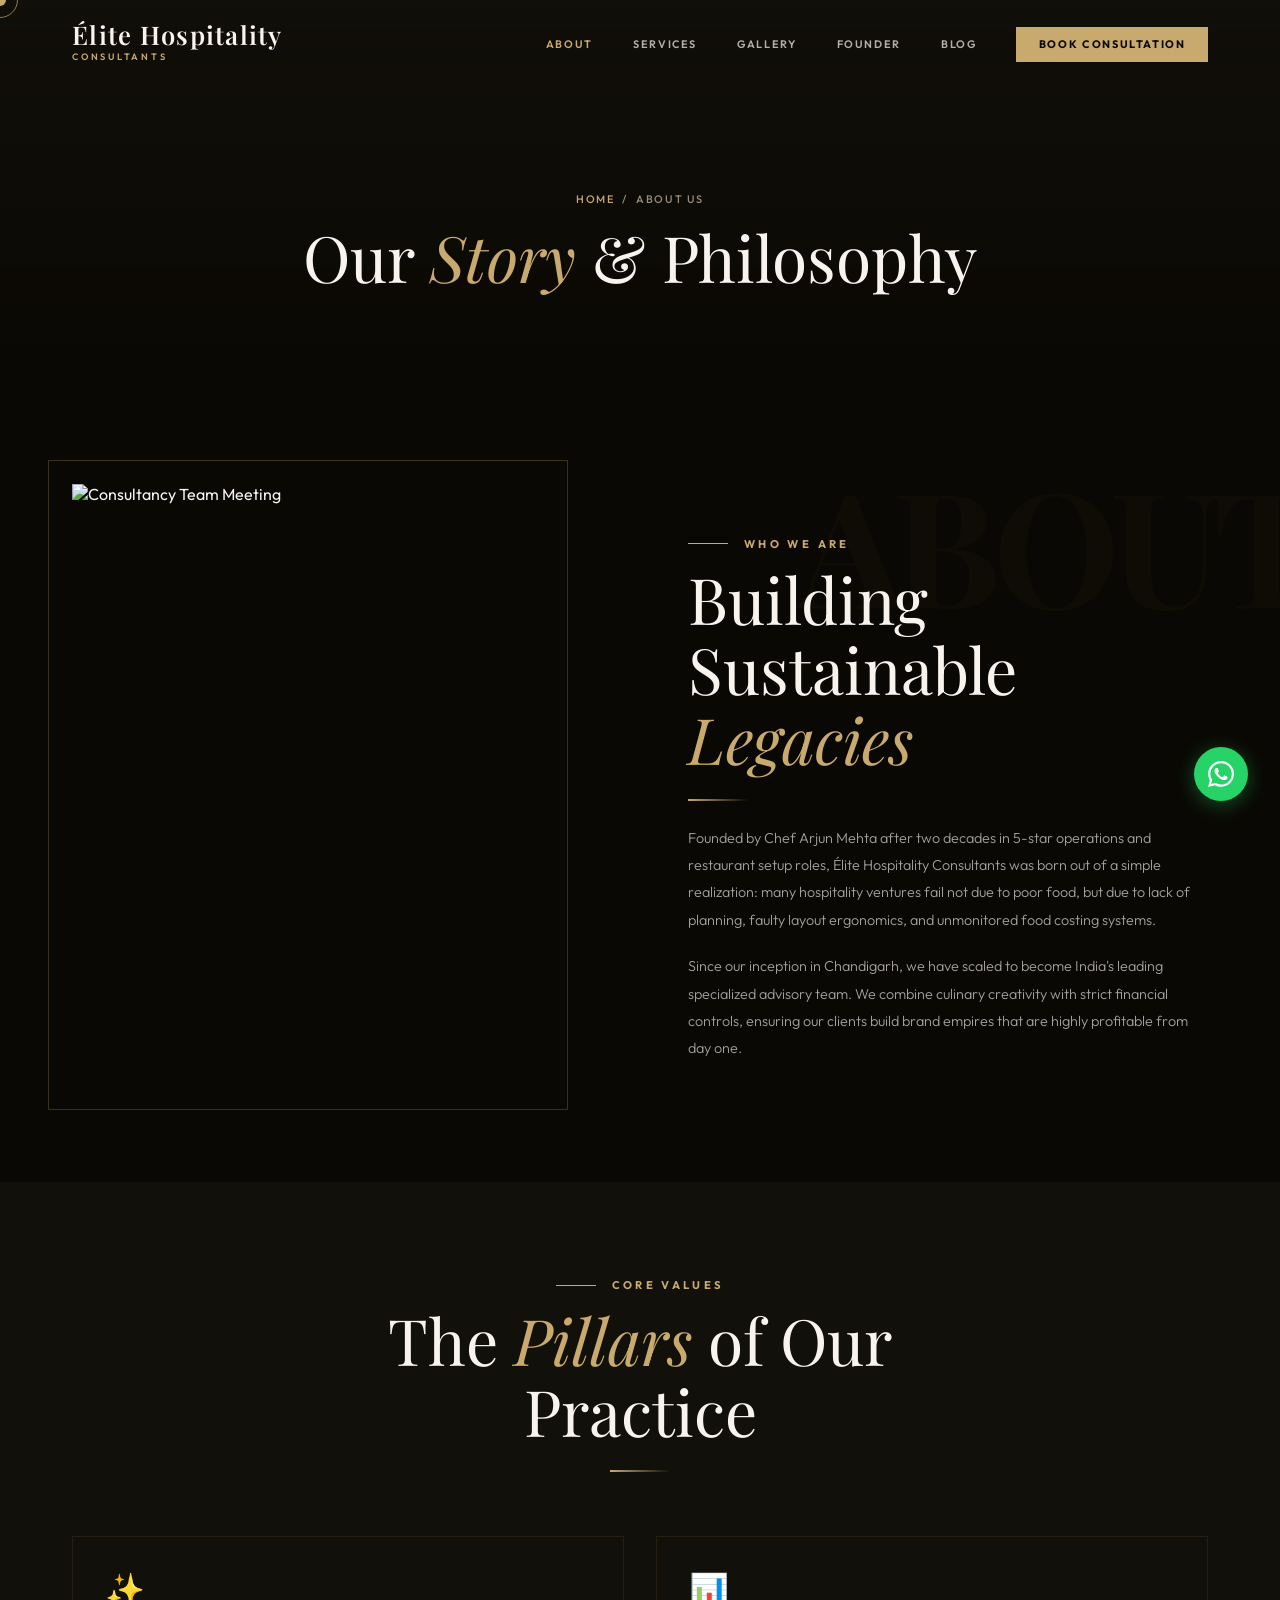
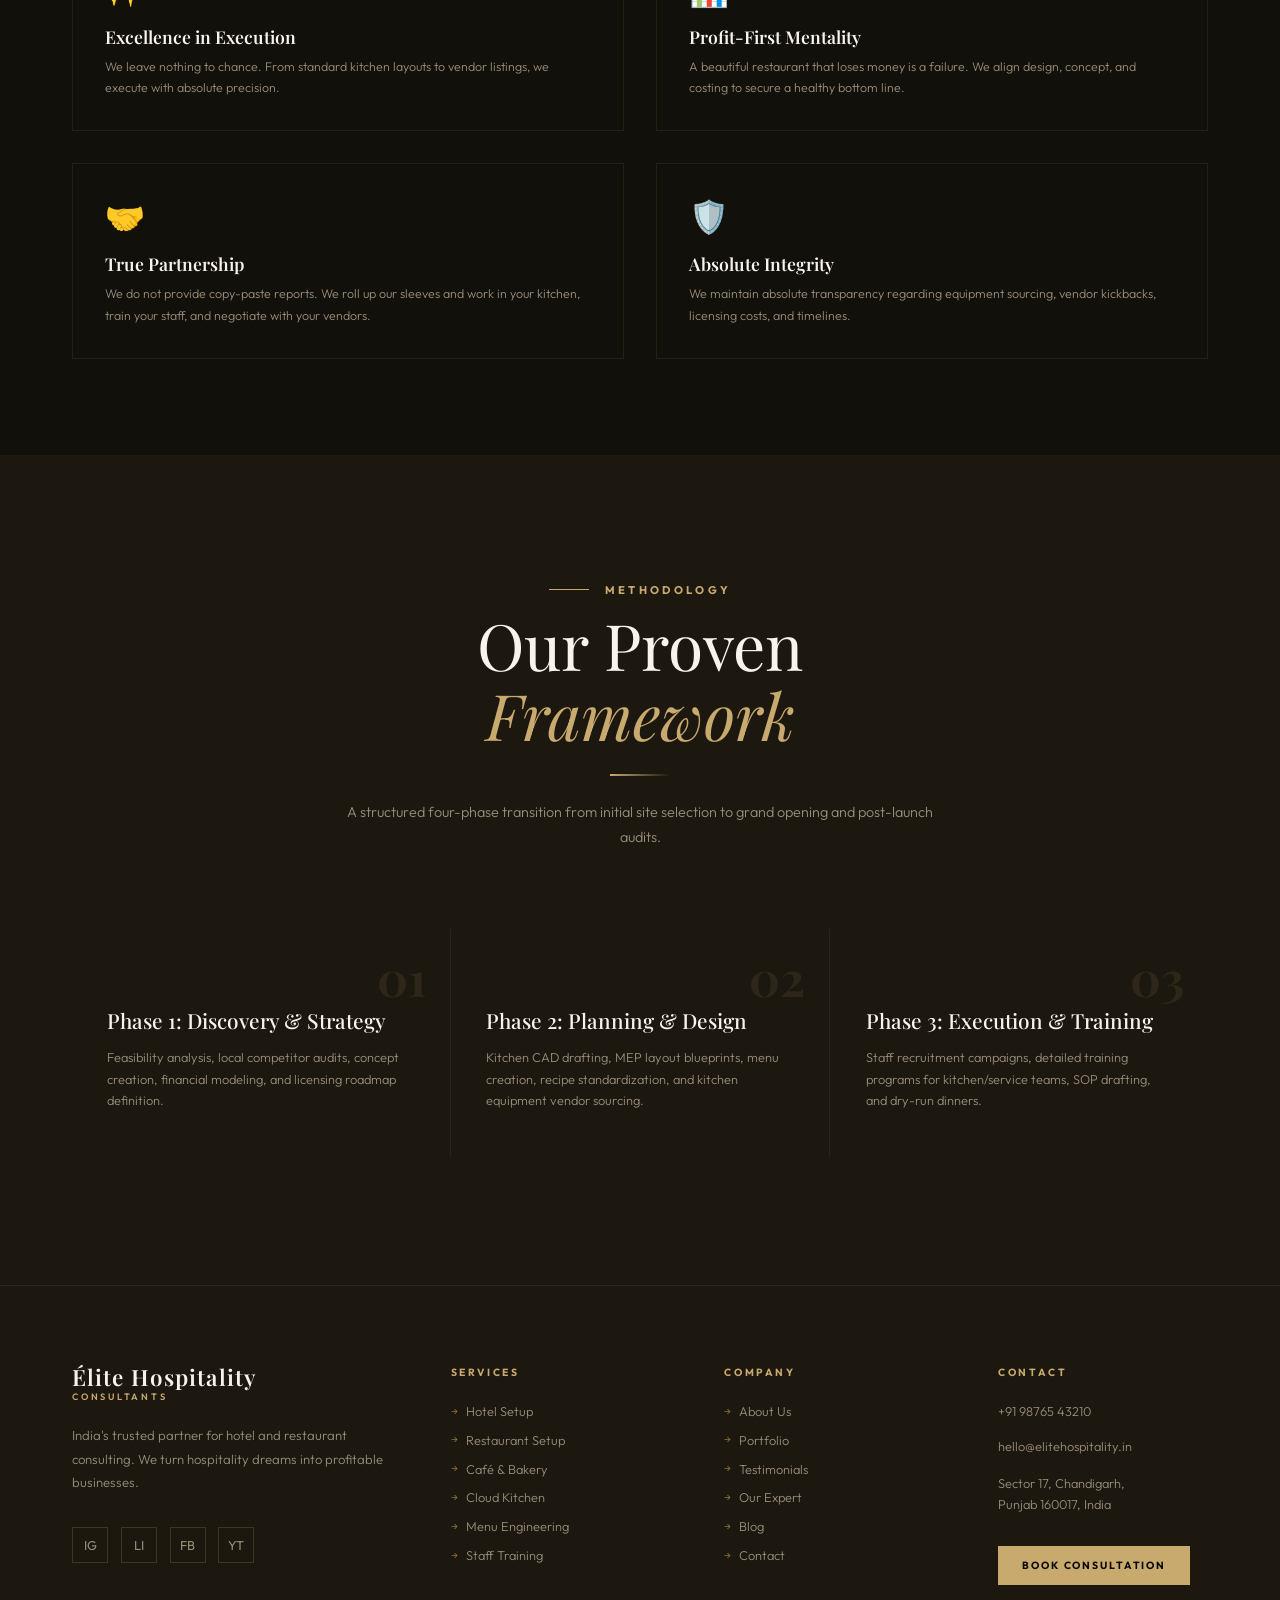
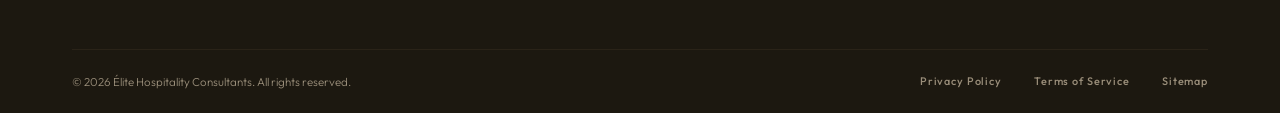
==== about.html @ 60228a25 "Updated Code" ====
<!DOCTYPE html>
<html lang="en">
<head>
  <meta charset="UTF-8">
  <meta name="viewport" content="width=device-width, initial-scale=1.0">
  <title>About Us | Élite Hospitality Consultants</title>
  <meta name="description" content="Learn about India's most trusted F&B and hotel consulting firm, our team, and our profit-first advisory methodology.">
  <link rel="preconnect" href="https://fonts.googleapis.com">
  <link href="https://fonts.googleapis.com/css2?family=Outfit:wght@300;400;500;600;700;800&family=Playfair+Display:ital,wght@0,400;0,500;0,600;0,700;1,400&display=swap" rel="stylesheet">
  <link rel="stylesheet" href="css/style.css">
</head>
<body>

  <!-- Custom Cursor -->
  <div class="cursor" id="cursor"></div>
  <div class="cursor-ring" id="cursorRing"></div>

  <!-- Mobile Nav -->
  <div class="mobile-nav" id="mobileNav">
    <a href="about.html" onclick="closeMobileNav()">About</a>
    <a href="services.html" onclick="closeMobileNav()">Services</a>
    <a href="gallery.html" onclick="closeMobileNav()">Gallery</a>
    <a href="owner.html" onclick="closeMobileNav()">Founder</a>
    <a href="blog-listing.html" onclick="closeMobileNav()">Blog</a>
    <a href="contact.html" onclick="closeMobileNav()">Contact</a>
  </div>

  <!-- ════════════════ NAVBAR ════════════════ -->
  <nav class="navbar" id="navbar">
    <div class="container">
      <a href="index.html" class="nav-logo">
        <span class="nav-logo-text">Élite Hospitality</span>
        <span class="nav-logo-sub">Consultants</span>
      </a>
      <ul class="nav-links">
        <li><a href="about.html" style="color: var(--gold);">About</a></li>
        <li><a href="services.html">Services</a></li>
        <li><a href="gallery.html">Gallery</a></li>
        <li><a href="owner.html">Founder</a></li>
        <li><a href="blog-listing.html">Blog</a></li>
        <li><a href="contact.html" class="nav-cta">Book Consultation</a></li>
      </ul>
      <button class="hamburger" id="hamburger" onclick="toggleMobileNav()" aria-label="Menu">
        <span></span><span></span><span></span>
      </button>
    </div>
  </nav>

  <!-- ════════════════ SUBPAGE HERO ════════════════ -->
  <section class="subpage-hero">
    <div class="container">
      <div class="breadcrumbs">
        <a href="index.html">Home</a>
        <span>/</span>
        <span>About Us</span>
      </div>
      <h1 class="section-title">Our <em>Story</em> & Philosophy</h1>
    </div>
  </section>

  <!-- ════════════════ STORY ════════════════ -->
  <section id="about" style="background: var(--black); padding: 6rem 0 3rem;">
    <div class="container">
      <div class="about-grid">
        <div class="about-img-wrap reveal">
          <div class="about-img-frame"></div>
          <img class="about-img" src="https://images.unsplash.com/photo-1552566626-52f8b828add9?w=800&q=80" alt="Consultancy Team Meeting" loading="lazy">
        </div>
        <div class="about-body">
          <div class="section-label reveal">Who We Are</div>
          <h2 class="section-title reveal reveal-delay-1">Building Sustainable <em>Legacies</em></h2>
          <div class="gold-line reveal reveal-delay-2"></div>
          <p class="reveal reveal-delay-2">
            Founded by Chef Arjun Mehta after two decades in 5-star operations and restaurant setup roles, Élite Hospitality Consultants was born out of a simple realization: many hospitality ventures fail not due to poor food, but due to lack of planning, faulty layout ergonomics, and unmonitored food costing systems.
          </p>
          <p class="reveal reveal-delay-3">
            Since our inception in Chandigarh, we have scaled to become India's leading specialized advisory team. We combine culinary creativity with strict financial controls, ensuring our clients build brand empires that are highly profitable from day one.
          </p>
        </div>
      </div>
    </div>
  </section>

  <!-- ════════════════ VALUES ════════════════ -->
  <section id="why" style="background: var(--dark); padding: 6rem 0;">
    <div class="container">
      <div style="text-align: center; max-width: 600px; margin: 0 auto 4rem;">
        <div class="section-label reveal" style="justify-content: center;">Core Values</div>
        <h2 class="section-title reveal reveal-delay-1">The <em>Pillars</em> of Our Practice</h2>
        <div class="gold-line" style="margin: 1.5rem auto;"></div>
      </div>
      <div class="why-features reveal">
        <div class="why-feature">
          <span class="why-feature-icon">✨</span>
          <div class="why-feature-title">Excellence in Execution</div>
          <p class="why-feature-desc">We leave nothing to chance. From standard kitchen layouts to vendor listings, we execute with absolute precision.</p>
        </div>
        <div class="why-feature">
          <span class="why-feature-icon">📊</span>
          <div class="why-feature-title">Profit-First Mentality</div>
          <p class="why-feature-desc">A beautiful restaurant that loses money is a failure. We align design, concept, and costing to secure a healthy bottom line.</p>
        </div>
        <div class="why-feature">
          <span class="why-feature-icon">🤝</span>
          <div class="why-feature-title">True Partnership</div>
          <p class="why-feature-desc">We do not provide copy-paste reports. We roll up our sleeves and work in your kitchen, train your staff, and negotiate with your vendors.</p>
        </div>
        <div class="why-feature">
          <span class="why-feature-icon">🛡️</span>
          <div class="why-feature-title">Absolute Integrity</div>
          <p class="why-feature-desc">We maintain absolute transparency regarding equipment sourcing, vendor kickbacks, licensing costs, and timelines.</p>
        </div>
      </div>
    </div>
  </section>

  <!-- ════════════════ METHODOLOGY ════════════════ -->
  <section style="background: var(--dark2); padding: 8rem 0;">
    <div class="container">
      <div style="display:flex; flex-direction:column; align-items:center; text-align:center; max-width:600px; margin: 0 auto 5rem;">
        <div class="section-label reveal">Methodology</div>
        <h2 class="section-title reveal reveal-delay-1">Our Proven <em>Framework</em></h2>
        <div class="gold-line" style="margin:1.5rem 0;"></div>
        <p style="color:var(--text-muted); font-size:0.9rem; font-weight:300; line-height:1.7;">A structured four-phase transition from initial site selection to grand opening and post-launch audits.</p>
      </div>

      <div class="services-grid">
        <div class="service-card reveal">
          <span class="service-num">01</span>
          <h3 class="service-title" style="margin-top:2rem;">Phase 1: Discovery & Strategy</h3>
          <p class="service-desc">Feasibility analysis, local competitor audits, concept creation, financial modeling, and licensing roadmap definition.</p>
        </div>
        <div class="service-card reveal reveal-delay-1">
          <span class="service-num">02</span>
          <h3 class="service-title" style="margin-top:2rem;">Phase 2: Planning & Design</h3>
          <p class="service-desc">Kitchen CAD drafting, MEP layout blueprints, menu creation, recipe standardization, and kitchen equipment vendor sourcing.</p>
        </div>
        <div class="service-card reveal reveal-delay-2">
          <span class="service-num">03</span>
          <h3 class="service-title" style="margin-top:2rem;">Phase 3: Execution & Training</h3>
          <p class="service-desc">Staff recruitment campaigns, detailed training programs for kitchen/service teams, SOP drafting, and dry-run dinners.</p>
        </div>
      </div>
    </div>
  </section>

  <!-- ════════════════ FOOTER ════════════════ -->
  <footer>
    <div class="footer-main">
      <div class="container">
        <div class="footer-grid">
          <div>
            <a href="index.html" class="nav-logo" style="display:inline-flex; margin-bottom:0.2rem;">
              <span class="nav-logo-text" style="font-size:1.4rem;">Élite Hospitality</span>
              <span class="nav-logo-sub" style="margin-top:0.15rem;">Consultants</span>
            </a>
            <p class="footer-brand-desc">
              India's trusted partner for hotel and restaurant consulting. We turn hospitality dreams into profitable businesses.
            </p>
            <div class="footer-social">
              <a href="#" class="social-btn" aria-label="Instagram">IG</a>
              <a href="#" class="social-btn" aria-label="LinkedIn">LI</a>
              <a href="#" class="social-btn" aria-label="Facebook">FB</a>
              <a href="#" class="social-btn" aria-label="YouTube">YT</a>
            </div>
          </div>
          <div>
            <div class="footer-col-title">Services</div>
            <ul class="footer-links">
              <li><a href="services.html">Hotel Setup</a></li>
              <li><a href="services.html">Restaurant Setup</a></li>
              <li><a href="services.html">Café & Bakery</a></li>
              <li><a href="services.html">Cloud Kitchen</a></li>
              <li><a href="services.html">Menu Engineering</a></li>
              <li><a href="services.html">Staff Training</a></li>
            </ul>
          </div>
          <div>
            <div class="footer-col-title">Company</div>
            <ul class="footer-links">
              <li><a href="about.html">About Us</a></li>
              <li><a href="gallery.html">Portfolio</a></li>
              <li><a href="index.html#testimonials">Testimonials</a></li>
              <li><a href="owner.html">Our Expert</a></li>
              <li><a href="blog-listing.html">Blog</a></li>
              <li><a href="contact.html">Contact</a></li>
            </ul>
          </div>
          <div>
            <div class="footer-col-title">Contact</div>
            <ul class="footer-links" style="gap:1.2rem;">
              <li style="display:block; color:var(--text-muted); font-size:0.8rem; font-weight:300;">+91 98765 43210</li>
              <li style="display:block; color:var(--text-muted); font-size:0.8rem; font-weight:300;">hello@elitehospitality.in</li>
              <li style="display:block; color:var(--text-muted); font-size:0.8rem; font-weight:300; line-height:1.6;">Sector 17, Chandigarh,<br>Punjab 160017, India</li>
            </ul>
            <div style="margin-top:2rem;">
              <a href="contact.html" class="btn-primary" style="font-size:0.65rem; padding:0.8rem 1.5rem;"><span>Book Consultation</span></a>
            </div>
          </div>
        </div>
      </div>
    </div>
    <div class="container">
      <div class="footer-bottom">
        <div class="footer-copy">© 2026 Élite Hospitality Consultants. All rights reserved.</div>
        <div class="footer-bottom-links">
          <a href="#">Privacy Policy</a>
          <a href="#">Terms of Service</a>
          <a href="#">Sitemap</a>
        </div>
      </div>
    </div>
  </footer>

  <!-- Floating WhatsApp -->
  <a href="https://wa.me/919876543210" class="float-wa" target="_blank" rel="noopener" aria-label="Chat on WhatsApp">
    <svg viewBox="0 0 24 24"><path d="M17.472 14.382c-.297-.149-1.758-.867-2.03-.967-.273-.099-.471-.148-.67.15-.197.297-.767.966-.94 1.164-.173.199-.347.223-.644.075-.297-.15-1.255-.463-2.39-1.475-.883-.788-1.48-1.761-1.653-2.059-.173-.297-.018-.458.13-.606.134-.133.298-.347.446-.52.149-.174.198-.298.298-.497.099-.198.05-.371-.025-.52-.075-.149-.669-1.612-.916-2.207-.242-.579-.487-.5-.669-.51-.173-.008-.371-.01-.57-.01-.198 0-.52.074-.792.372-.272.297-1.04 1.016-1.04 2.479 0 1.462 1.065 2.875 1.213 3.074.149.198 2.096 3.2 5.077 4.487.709.306 1.262.489 1.694.625.712.227 1.36.195 1.871.118.571-.085 1.758-.719 2.006-1.413.248-.694.248-1.289.173-1.413-.074-.124-.272-.198-.57-.347m-5.421 7.403h-.004a9.87 9.87 0 01-5.031-1.378l-.361-.214-3.741.982.998-3.648-.235-.374a9.86 9.86 0 01-1.51-5.26c.001-5.45 4.436-9.884 9.888-9.884 2.64 0 5.122 1.03 6.988 2.898a9.825 9.825 0 012.893 6.994c-.003 5.45-4.437 9.884-9.885 9.884m8.413-18.297A11.815 11.815 0 0012.05 0C5.495 0 .16 5.335.157 11.892c0 2.096.547 4.142 1.588 5.945L.057 24l6.305-1.654a11.882 11.882 0 005.683 1.448h.005c6.554 0 11.89-5.335 11.893-11.893a11.821 11.821 0 00-3.48-8.413Z"/></svg>
  </a>

  <script src="js/script.js" defer></script>
</body>
</html>
---- css/style.css ----
/* ═══════════════════════════════════════════
   TOKENS & RESET
═══════════════════════════════════════════ */
:root {
  --gold: #C8A96E;
  --gold-light: #E4C99A;
  --gold-dark: #9A7A42;
  --black: #0A0804;
  --dark: #12100A;
  --dark2: #1C1810;
  --dark3: #2A2416;
  --warm-white: #F8F3EC;
  --cream: #EDE5D8;
  --text-muted: #9A8E7A;
  --font-display: 'Playfair Display', Georgia, serif;
  --font-body: 'Outfit', sans-serif;
  --transition: all 0.4s cubic-bezier(0.16, 1, 0.3, 1);
}

*, *::before, *::after { margin: 0; padding: 0; box-sizing: border-box; }

html {
  scroll-behavior: smooth;
  overflow-x: hidden;
}

body {
  font-family: var(--font-body);
  background: var(--black);
  color: var(--warm-white);
  overflow-x: hidden;
  cursor: none;
}

/* Custom cursor */
.cursor {
  width: 12px; height: 12px;
  background: var(--gold);
  border-radius: 50%;
  position: fixed;
  top: 0; left: 0;
  pointer-events: none;
  z-index: 99999;
  transform: translate(-50%, -50%);
  transition: transform 0.1s, width 0.3s, height 0.3s, background 0.3s;
  mix-blend-mode: normal;
}
.cursor-ring {
  width: 36px; height: 36px;
  border: 1.5px solid var(--gold);
  border-radius: 50%;
  position: fixed;
  top: 0; left: 0;
  pointer-events: none;
  z-index: 99998;
  transform: translate(-50%, -50%);
  transition: transform 0.18s ease, width 0.3s, height 0.3s;
  opacity: 0.7;
}
body:hover .cursor { opacity: 1; }

a, button { cursor: none; }

/* ═══════════════════════════════════════════
   SCROLLBAR
═══════════════════════════════════════════ */
::-webkit-scrollbar { width: 4px; }
::-webkit-scrollbar-track { background: var(--dark); }
::-webkit-scrollbar-thumb { background: var(--gold-dark); border-radius: 2px; }

/* ═══════════════════════════════════════════
   UTILITY
═══════════════════════════════════════════ */
.container { max-width: 1200px; margin: 0 auto; padding: 0 2rem; }
.section-label {
  font-family: var(--font-body);
  font-size: 0.7rem;
  font-weight: 700;
  letter-spacing: 0.3em;
  color: var(--gold);
  text-transform: uppercase;
  display: flex;
  align-items: center;
  gap: 1rem;
}
.section-label::before {
  content: '';
  display: inline-block;
  width: 40px;
  height: 1px;
  background: var(--gold);
}
.section-title {
  font-family: var(--font-display);
  font-size: clamp(2.4rem, 5vw, 4rem);
  font-weight: 300;
  line-height: 1.1;
  color: var(--warm-white);
  margin-top: 0.8rem;
}
.section-title em {
  font-style: italic;
  color: var(--gold);
}
.gold-line {
  width: 60px;
  height: 2px;
  background: linear-gradient(90deg, var(--gold), transparent);
  margin: 1.5rem 0;
}
.btn-primary {
  display: inline-flex;
  align-items: center;
  gap: 0.8rem;
  padding: 1rem 2.2rem;
  background: var(--gold);
  color: var(--black);
  font-family: var(--font-body);
  font-size: 0.72rem;
  font-weight: 700;
  letter-spacing: 0.18em;
  text-transform: uppercase;
  text-decoration: none;
  border: none;
  transition: var(--transition);
  position: relative;
  overflow: hidden;
}
.btn-primary::before {
  content: '';
  position: absolute;
  inset: 0;
  background: var(--black);
  transform: translateX(-101%);
  transition: var(--transition);
  z-index: 0;
}
.btn-primary:hover::before { transform: translateX(0); }
.btn-primary:hover { color: var(--gold); }
.btn-primary span { position: relative; z-index: 1; }
.btn-outline {
  display: inline-flex;
  align-items: center;
  gap: 0.8rem;
  padding: 1rem 2.2rem;
  border: 1px solid rgba(200,169,110,0.5);
  color: var(--gold);
  font-family: var(--font-body);
  font-size: 0.72rem;
  font-weight: 700;
  letter-spacing: 0.18em;
  text-transform: uppercase;
  text-decoration: none;
  transition: var(--transition);
  background: transparent;
}
.btn-outline:hover {
  background: rgba(200,169,110,0.08);
  border-color: var(--gold);
}

/* ═══════════════════════════════════════════
   NAVBAR
═══════════════════════════════════════════ */
.navbar {
  position: fixed;
  top: 0; left: 0; right: 0;
  z-index: 1000;
  padding: 1.4rem 0;
  transition: var(--transition);
}
.navbar.scrolled {
  background: rgba(10,8,4,0.95);
  backdrop-filter: blur(20px);
  padding: 1rem 0;
  border-bottom: 1px solid rgba(200,169,110,0.12);
}
.navbar .container {
  display: flex;
  align-items: center;
  justify-content: space-between;
}
.nav-logo {
  display: flex;
  flex-direction: column;
  text-decoration: none;
}
.nav-logo-text {
  font-family: var(--font-display);
  font-size: 1.6rem;
  font-weight: 600;
  color: var(--warm-white);
  letter-spacing: 0.05em;
  line-height: 1;
}
.nav-logo-sub {
  font-size: 0.58rem;
  font-weight: 600;
  letter-spacing: 0.3em;
  color: var(--gold);
  text-transform: uppercase;
  margin-top: 0.2rem;
}
.nav-links {
  display: flex;
  align-items: center;
  gap: 2.5rem;
  list-style: none;
}
.nav-links a {
  font-size: 0.68rem;
  font-weight: 600;
  letter-spacing: 0.15em;
  text-transform: uppercase;
  color: rgba(248,243,236,0.7);
  text-decoration: none;
  transition: color 0.3s;
  position: relative;
}
.nav-links a::after {
  content: '';
  position: absolute;
  bottom: -4px; left: 0;
  width: 0; height: 1px;
  background: var(--gold);
  transition: width 0.3s;
}
.nav-links a:hover { color: var(--gold); }
.nav-links a:hover::after { width: 100%; }
.nav-cta {
  padding: 0.65rem 1.4rem;
  background: var(--gold);
  color: var(--black) !important;
  font-weight: 700 !important;
}
.nav-cta:hover { background: var(--gold-dark); color: var(--warm-white) !important; }
.nav-cta::after { display: none; }
.hamburger {
  display: none;
  flex-direction: column;
  gap: 5px;
  background: none;
  border: none;
  padding: 4px;
}
.hamburger span {
  width: 24px;
  height: 1.5px;
  background: var(--gold);
  transition: var(--transition);
  display: block;
}
.hamburger.open span:nth-child(1) {
  transform: translateY(6.5px) rotate(45deg);
}
.hamburger.open span:nth-child(2) {
  opacity: 0;
  transform: translateX(-10px);
}
.hamburger.open span:nth-child(3) {
  transform: translateY(-6.5px) rotate(-45deg);
}

/* ═══════════════════════════════════════════
   HERO
═══════════════════════════════════════════ */
#hero {
  min-height: 100vh;
  position: relative;
  display: flex;
  align-items: center;
  overflow: hidden;
}
.hero-bg {
  position: absolute;
  inset: 0;
  background:
    linear-gradient(135deg, rgba(10,8,4,0.92) 0%, rgba(10,8,4,0.6) 50%, rgba(10,8,4,0.85) 100%),
    url('https://images.unsplash.com/photo-1517248135467-4c7edcad34c4?w=1600&q=80') center/cover no-repeat;
  z-index: 0;
}
.hero-bg::after {
  content: '';
  position: absolute;
  inset: 0;
  background: radial-gradient(ellipse at 70% 50%, rgba(200,169,110,0.08) 0%, transparent 70%);
}
.hero-grain {
  position: absolute;
  inset: 0;
  background-image: url("data:image/svg+xml,%3Csvg viewBox='0 0 256 256' xmlns='http://www.w3.org/2000/svg'%3E%3Cfilter id='noise'%3E%3CfeTurbulence type='fractalNoise' baseFrequency='0.9' numOctaves='4' stitchTiles='stitch'/%3E%3C/filter%3E%3Crect width='100%25' height='100%25' filter='url(%23noise)' opacity='0.04'/%3E%3C/svg%3E");
  opacity: 0.5;
  z-index: 1;
  pointer-events: none;
}
.hero-content {
  position: relative;
  z-index: 2;
  padding: 9rem 0 6rem;
  max-width: 820px;
}
.hero-eyebrow {
  display: inline-flex;
  align-items: center;
  gap: 1rem;
  margin-bottom: 2rem;
  opacity: 0;
  animation: fadeUp 1s 0.2s forwards;
}
.hero-eyebrow-line {
  width: 50px; height: 1px;
  background: var(--gold);
}
.hero-eyebrow-text {
  font-size: 0.65rem;
  font-weight: 700;
  letter-spacing: 0.35em;
  color: var(--gold);
  text-transform: uppercase;
}
.hero-title {
  font-family: var(--font-display);
  font-size: clamp(3rem, 7vw, 5.5rem);
  font-weight: 300;
  line-height: 1.05;
  color: var(--warm-white);
  opacity: 0;
  animation: fadeUp 1s 0.4s forwards;
}
.hero-title em {
  font-style: italic;
  color: var(--gold);
}
.hero-title strong {
  font-weight: 600;
  display: block;
}
.hero-sub {
  font-size: 0.92rem;
  font-weight: 300;
  line-height: 1.8;
  color: rgba(248,243,236,0.65);
  max-width: 500px;
  margin: 2rem 0 2.8rem;
  opacity: 0;
  animation: fadeUp 1s 0.6s forwards;
}
.hero-btns {
  display: flex;
  gap: 1.2rem;
  flex-wrap: wrap;
  opacity: 0;
  animation: fadeUp 1s 0.8s forwards;
}
.whatsapp-btn {
  display: inline-flex;
  align-items: center;
  gap: 0.8rem;
  padding: 1rem 2rem;
  background: rgba(37,211,102,0.12);
  border: 1px solid rgba(37,211,102,0.35);
  color: #25D366;
  font-size: 0.72rem;
  font-weight: 700;
  letter-spacing: 0.15em;
  text-transform: uppercase;
  text-decoration: none;
  transition: var(--transition);
}
.whatsapp-btn:hover {
  background: rgba(37,211,102,0.2);
  border-color: #25D366;
}
.whatsapp-icon { width: 18px; height: 18px; fill: #25D366; }

.hero-scroll {
  position: absolute;
  bottom: 2.5rem;
  left: 50%;
  transform: translateX(-50%);
  z-index: 2;
  display: flex;
  flex-direction: column;
  align-items: center;
  gap: 0.5rem;
  opacity: 0;
  animation: fadeUpCentered 1s 1.2s forwards;
}
.hero-scroll-text {
  font-size: 0.58rem;
  font-weight: 700;
  letter-spacing: 0.3em;
  color: var(--text-muted);
  text-transform: uppercase;
}
.scroll-line {
  width: 1px;
  height: 40px;
  background: linear-gradient(180deg, var(--gold), transparent);
  animation: scrollPulse 2s ease-in-out infinite;
}

/* Hero stats bar */
.hero-stats {
  position: absolute;
  bottom: 0;
  right: 0;
  left: 0;
  z-index: 2;
  display: flex;
  justify-content: flex-end;
}
.hero-stats-inner {
  display: flex;
  background: rgba(28,24,16,0.85);
  backdrop-filter: blur(20px);
  border-top: 1px solid rgba(200,169,110,0.15);
  border-left: 1px solid rgba(200,169,110,0.15);
}
.hero-stat {
  padding: 1.4rem 2.4rem;
  border-right: 1px solid rgba(200,169,110,0.12);
  text-align: center;
}
.hero-stat:last-child { border-right: none; }
.hero-stat-num {
  font-family: var(--font-display);
  font-size: 1.8rem;
  font-weight: 600;
  color: var(--gold);
  line-height: 1;
}
.hero-stat-label {
  font-size: 0.6rem;
  font-weight: 600;
  letter-spacing: 0.15em;
  color: var(--text-muted);
  text-transform: uppercase;
  margin-top: 0.3rem;
}

/* ═══════════════════════════════════════════
   TICKER STRIP
═══════════════════════════════════════════ */
.ticker {
  background: var(--gold);
  padding: 0.8rem 0;
  overflow: hidden;
  position: relative;
}
.ticker-track {
  display: flex;
  gap: 0;
  animation: ticker 30s linear infinite;
  width: max-content;
}
.ticker-item {
  display: flex;
  align-items: center;
  gap: 1.5rem;
  padding: 0 2rem;
  font-size: 0.65rem;
  font-weight: 700;
  letter-spacing: 0.2em;
  text-transform: uppercase;
  color: var(--black);
  white-space: nowrap;
}
.ticker-dot {
  width: 4px; height: 4px;
  background: var(--black);
  border-radius: 50%;
  opacity: 0.4;
}

/* ═══════════════════════════════════════════
   ABOUT
═══════════════════════════════════════════ */
#about {
  padding: 8rem 0;
  background: var(--dark);
  position: relative;
}
#about::before {
  content: 'ABOUT';
  position: absolute;
  top: 3rem;
  right: -2rem;
  font-family: var(--font-display);
  font-size: 10rem;
  font-weight: 700;
  color: rgba(200,169,110,0.03);
  letter-spacing: -0.05em;
  pointer-events: none;
  user-select: none;
}
.about-grid {
  display: grid;
  grid-template-columns: 1fr 1fr;
  gap: 6rem;
  align-items: center;
}
.about-img-wrap {
  position: relative;
}
.about-img {
  width: 100%;
  aspect-ratio: 4/5;
  object-fit: cover;
  display: block;
}
.about-img-frame {
  position: absolute;
  top: -1.5rem;
  left: -1.5rem;
  right: 1.5rem;
  bottom: 1.5rem;
  border: 1px solid rgba(200,169,110,0.25);
  pointer-events: none;
}
.about-badge {
  position: absolute;
  bottom: -2rem;
  right: -2rem;
  width: 120px;
  height: 120px;
  background: var(--gold);
  display: flex;
  flex-direction: column;
  align-items: center;
  justify-content: center;
  text-align: center;
}
.about-badge-num {
  font-family: var(--font-display);
  font-size: 2.2rem;
  font-weight: 700;
  color: var(--black);
  line-height: 1;
}
.about-badge-text {
  font-size: 0.55rem;
  font-weight: 700;
  letter-spacing: 0.12em;
  color: rgba(10,8,4,0.7);
  text-transform: uppercase;
  margin-top: 0.3rem;
}
.about-body p {
  font-size: 0.9rem;
  font-weight: 300;
  line-height: 1.9;
  color: rgba(248,243,236,0.65);
  margin-bottom: 1.2rem;
}
.about-features {
  display: grid;
  grid-template-columns: 1fr 1fr;
  gap: 1rem;
  margin: 2rem 0;
}
.about-feature {
  display: flex;
  align-items: flex-start;
  gap: 0.8rem;
}
.about-feature-icon {
  width: 20px;
  height: 20px;
  color: var(--gold);
  flex-shrink: 0;
  margin-top: 2px;
}
.about-feature-text {
  font-size: 0.78rem;
  font-weight: 500;
  color: var(--warm-white);
  line-height: 1.4;
}

/* ═══════════════════════════════════════════
   SERVICES
═══════════════════════════════════════════ */
#services {
  padding: 8rem 0;
  background: var(--dark2);
  position: relative;
}
.services-header {
  text-align: center;
  max-width: 600px;
  margin: 0 auto 5rem;
}
.services-header .section-label { justify-content: center; }
.services-header .section-label::before { display: none; }
.services-header .gold-line {
  margin: 1.5rem auto;
  background: linear-gradient(90deg, transparent, var(--gold) 50%, transparent);
}
.services-header p {
  font-size: 0.9rem;
  font-weight: 300;
  line-height: 1.8;
  color: var(--text-muted);
}
.services-grid {
  display: grid;
  grid-template-columns: repeat(3, 1fr);
  gap: 1.5px;
  background: rgba(200,169,110,0.08);
}
.service-card {
  background: var(--dark2);
  padding: 2.8rem 2.2rem;
  position: relative;
  overflow: hidden;
  transition: var(--transition);
}
.service-card::before {
  content: '';
  position: absolute;
  inset: 0;
  background: linear-gradient(135deg, rgba(200,169,110,0.06) 0%, transparent 60%);
  opacity: 0;
  transition: var(--transition);
}
.service-card:hover { background: var(--dark3); }
.service-card:hover::before { opacity: 1; }
.service-card::after {
  content: '';
  position: absolute;
  bottom: 0; left: 0;
  width: 0; height: 2px;
  background: var(--gold);
  transition: width 0.5s cubic-bezier(0.16, 1, 0.3, 1);
}
.service-card:hover::after { width: 100%; }
.service-num {
  font-family: var(--font-display);
  font-size: 3rem;
  font-weight: 700;
  color: rgba(200,169,110,0.1);
  line-height: 1;
  position: absolute;
  top: 1.5rem;
  right: 1.5rem;
  transition: var(--transition);
}
.service-card:hover .service-num { color: rgba(200,169,110,0.2); }
.service-icon-wrap {
  width: 52px;
  height: 52px;
  border: 1px solid rgba(200,169,110,0.2);
  display: flex;
  align-items: center;
  justify-content: center;
  margin-bottom: 1.8rem;
  transition: var(--transition);
}
.service-card:hover .service-icon-wrap {
  border-color: var(--gold);
  background: rgba(200,169,110,0.08);
}
.service-icon {
  font-size: 1.4rem;
}
.service-title {
  font-family: var(--font-display);
  font-size: 1.3rem;
  font-weight: 500;
  color: var(--warm-white);
  margin-bottom: 0.8rem;
  transition: var(--transition);
}
.service-card:hover .service-title { color: var(--gold); }
.service-desc {
  font-size: 0.8rem;
  font-weight: 300;
  line-height: 1.7;
  color: var(--text-muted);
}
.service-arrow {
  display: inline-flex;
  align-items: center;
  gap: 0.5rem;
  font-size: 0.65rem;
  font-weight: 700;
  letter-spacing: 0.15em;
  text-transform: uppercase;
  color: var(--gold);
  text-decoration: none;
  margin-top: 1.5rem;
  opacity: 0;
  transform: translateY(8px);
  transition: var(--transition);
}
.service-card:hover .service-arrow {
  opacity: 1;
  transform: translateY(0);
}

/* ═══════════════════════════════════════════
   WHY CHOOSE US
═══════════════════════════════════════════ */
#why {
  padding: 8rem 0;
  background: var(--dark);
  position: relative;
  overflow: hidden;
}
.why-bg-text {
  position: absolute;
  top: 50%;
  left: 50%;
  transform: translate(-50%, -50%);
  font-family: var(--font-display);
  font-size: 18vw;
  font-weight: 700;
  color: rgba(200,169,110,0.025);
  white-space: nowrap;
  pointer-events: none;
  user-select: none;
}
.why-grid {
  display: grid;
  grid-template-columns: 1fr 1fr;
  gap: 5rem;
  align-items: center;
}
.why-features {
  display: grid;
  grid-template-columns: 1fr 1fr;
  gap: 2rem;
}
.why-feature {
  padding: 2rem;
  border: 1px solid rgba(200,169,110,0.1);
  position: relative;
  overflow: hidden;
  transition: var(--transition);
}
.why-feature::before {
  content: '';
  position: absolute;
  top: 0; left: 0;
  width: 3px; height: 0;
  background: var(--gold);
  transition: height 0.4s cubic-bezier(0.16, 1, 0.3, 1);
}
.why-feature:hover { border-color: rgba(200,169,110,0.3); }
.why-feature:hover::before { height: 100%; }
.why-feature-icon {
  font-size: 2rem;
  margin-bottom: 1rem;
  display: block;
}
.why-feature-title {
  font-family: var(--font-display);
  font-size: 1.1rem;
  font-weight: 600;
  color: var(--warm-white);
  margin-bottom: 0.5rem;
}
.why-feature-desc {
  font-size: 0.78rem;
  font-weight: 300;
  line-height: 1.7;
  color: var(--text-muted);
}
.why-image-wrap {
  position: relative;
}
.why-image {
  width: 100%;
  aspect-ratio: 4/5;
  object-fit: cover;
}
.why-quote {
  position: absolute;
  bottom: -2rem;
  left: -2rem;
  right: 2rem;
  background: var(--gold);
  padding: 2rem 2rem;
}
.why-quote-text {
  font-family: var(--font-display);
  font-size: 1.1rem;
  font-style: italic;
  font-weight: 500;
  color: var(--black);
  line-height: 1.5;
}
.why-quote-author {
  font-size: 0.65rem;
  font-weight: 700;
  letter-spacing: 0.18em;
  text-transform: uppercase;
  color: rgba(10,8,4,0.6);
  margin-top: 0.8rem;
}

/* ═══════════════════════════════════════════
   STATS
═══════════════════════════════════════════ */
#stats {
  padding: 6rem 0;
  background: var(--gold);
  position: relative;
  overflow: hidden;
}
#stats::before {
  content: '';
  position: absolute;
  inset: 0;
  background: url("data:image/svg+xml,%3Csvg viewBox='0 0 60 60' xmlns='http://www.w3.org/2000/svg'%3E%3Cg fill='none' fill-rule='evenodd'%3E%3Cg fill='%23000' fill-opacity='0.04'%3E%3Cpath d='M36 34v-4h-2v4h-4v2h4v4h2v-4h4v-2h-4zm0-30V0h-2v4h-4v2h4v4h2V6h4V4h-4zM6 34v-4H4v4H0v2h4v4h2v-4h4v-2H6zM6 4V0H4v4H0v2h4v4h2V6h4V4H6z'/%3E%3C/g%3E%3C/g%3E%3C/svg%3E");
}
.stats-grid {
  display: grid;
  grid-template-columns: repeat(5, 1fr);
  gap: 0;
  position: relative;
}
.stat-item {
  padding: 2rem;
  text-align: center;
  border-right: 1px solid rgba(10,8,4,0.1);
  position: relative;
}
.stat-item:last-child { border-right: none; }
.stat-num {
  font-family: var(--font-display);
  font-size: 3.5rem;
  font-weight: 700;
  color: var(--black);
  line-height: 1;
  display: flex;
  align-items: flex-start;
  justify-content: center;
  gap: 0.2rem;
}
.stat-suffix {
  font-size: 1.8rem;
  font-weight: 700;
  color: rgba(10,8,4,0.6);
  margin-top: 0.5rem;
}
.stat-label {
  font-size: 0.65rem;
  font-weight: 700;
  letter-spacing: 0.2em;
  text-transform: uppercase;
  color: rgba(10,8,4,0.6);
  margin-top: 0.6rem;
}

/* ═══════════════════════════════════════════
   PORTFOLIO
═══════════════════════════════════════════ */
#portfolio {
  padding: 8rem 0;
  background: var(--dark2);
}
.portfolio-header {
  display: flex;
  justify-content: space-between;
  align-items: flex-end;
  margin-bottom: 3.5rem;
}
.portfolio-grid {
  display: grid;
  grid-template-columns: repeat(12, 1fr);
  grid-template-rows: auto auto;
  gap: 1.5px;
  background: rgba(200,169,110,0.05);
}
.portfolio-item {
  position: relative;
  overflow: hidden;
  background: var(--dark2);
}
.portfolio-item:nth-child(1) { grid-column: span 7; grid-row: span 2; }
.portfolio-item:nth-child(2) { grid-column: span 5; }
.portfolio-item:nth-child(3) { grid-column: span 5; }
.portfolio-item img {
  width: 100%;
  height: 100%;
  object-fit: cover;
  display: block;
  aspect-ratio: 16/9;
  transition: transform 0.8s cubic-bezier(0.16, 1, 0.3, 1);
  min-height: 200px;
}
.portfolio-item:nth-child(1) img { min-height: 500px; }
.portfolio-item:hover img { transform: scale(1.06); }
.portfolio-overlay {
  position: absolute;
  inset: 0;
  background: linear-gradient(to top, rgba(10,8,4,0.9) 0%, rgba(10,8,4,0.1) 60%, transparent 100%);
  display: flex;
  align-items: flex-end;
  padding: 2rem;
  transform: translateY(60px);
  opacity: 0;
  transition: var(--transition);
}
.portfolio-item:hover .portfolio-overlay { opacity: 1; transform: translateY(0); }
.portfolio-tag {
  font-size: 0.6rem;
  font-weight: 700;
  letter-spacing: 0.2em;
  text-transform: uppercase;
  color: var(--gold);
}
.portfolio-name {
  font-family: var(--font-display);
  font-size: 1.3rem;
  font-weight: 500;
  color: var(--warm-white);
  margin-top: 0.3rem;
}

/* ═══════════════════════════════════════════
   TESTIMONIALS
═══════════════════════════════════════════ */
#testimonials {
  padding: 8rem 0;
  background: var(--dark);
  position: relative;
  overflow: hidden;
}
.testimonials-header {
  text-align: center;
  max-width: 600px;
  margin: 0 auto 5rem;
}
.testimonials-header .section-label { justify-content: center; }
.testimonials-header .section-label::before { display: none; }
.testimonials-header .gold-line {
  margin: 1.5rem auto;
  background: linear-gradient(90deg, transparent, var(--gold) 50%, transparent);
}
.testimonials-slider {
  position: relative;
}
.testimonials-track {
  display: grid;
  grid-template-columns: repeat(3, 1fr);
  gap: 2rem;
}
.testimonial-card {
  background: var(--dark2);
  border: 1px solid rgba(200,169,110,0.08);
  padding: 2.5rem;
  position: relative;
  transition: var(--transition);
}
.testimonial-card:hover {
  border-color: rgba(200,169,110,0.2);
  background: var(--dark3);
}
.testimonial-quote-icon {
  font-family: var(--font-display);
  font-size: 5rem;
  font-weight: 700;
  color: rgba(200,169,110,0.15);
  line-height: 0.8;
  position: absolute;
  top: 1.5rem;
  right: 2rem;
}
.testimonial-stars {
  display: flex;
  gap: 3px;
  margin-bottom: 1.2rem;
}
.star { color: var(--gold); font-size: 0.8rem; }
.testimonial-text {
  font-family: var(--font-display);
  font-size: 1.05rem;
  font-style: italic;
  font-weight: 400;
  line-height: 1.7;
  color: rgba(248,243,236,0.8);
  margin-bottom: 2rem;
}
.testimonial-author {
  display: flex;
  align-items: center;
  gap: 1rem;
}
.author-avatar {
  width: 44px;
  height: 44px;
  border-radius: 50%;
  object-fit: cover;
  border: 2px solid rgba(200,169,110,0.3);
}
.author-name {
  font-size: 0.8rem;
  font-weight: 700;
  color: var(--warm-white);
  letter-spacing: 0.05em;
}
.author-role {
  font-size: 0.68rem;
  font-weight: 500;
  color: var(--gold);
  margin-top: 0.15rem;
}

/* ═══════════════════════════════════════════
   FOUNDER
═══════════════════════════════════════════ */
#founder {
  padding: 8rem 0;
  background: var(--dark2);
}
.founder-grid {
  display: grid;
  grid-template-columns: 1fr 1.4fr;
  gap: 6rem;
  align-items: center;
}
.founder-img-wrap {
  position: relative;
}
.founder-img {
  width: 100%;
  aspect-ratio: 3/4;
  object-fit: cover;
  object-position: top;
}
.founder-accent {
  position: absolute;
  top: 2rem;
  left: -2rem;
  right: 2rem;
  bottom: -2rem;
  border: 1px solid rgba(200,169,110,0.2);
  z-index: 0;
  pointer-events: none;
}
.founder-img-wrap img { position: relative; z-index: 1; }
.founder-credentials {
  position: absolute;
  bottom: 2rem;
  right: -2rem;
  z-index: 2;
  background: var(--dark);
  border: 1px solid rgba(200,169,110,0.2);
  padding: 1.5rem 2rem;
  min-width: 200px;
}
.credential-item {
  display: flex;
  align-items: center;
  gap: 0.8rem;
  padding: 0.6rem 0;
  border-bottom: 1px solid rgba(200,169,110,0.08);
}
.credential-item:last-child { border-bottom: none; }
.credential-dot {
  width: 6px; height: 6px;
  background: var(--gold);
  border-radius: 50%;
  flex-shrink: 0;
}
.credential-text {
  font-size: 0.72rem;
  font-weight: 500;
  color: rgba(248,243,236,0.7);
}
.founder-body p {
  font-size: 0.9rem;
  font-weight: 300;
  line-height: 1.9;
  color: rgba(248,243,236,0.65);
  margin-bottom: 1.2rem;
}
.founder-name {
  font-family: var(--font-display);
  font-size: 2rem;
  font-weight: 600;
  color: var(--warm-white);
  margin: 1.5rem 0 0.3rem;
}
.founder-title-tag {
  font-size: 0.68rem;
  font-weight: 600;
  letter-spacing: 0.2em;
  color: var(--gold);
  text-transform: uppercase;
}
.founder-divider {
  width: 40px;
  height: 2px;
  background: var(--gold);
  margin: 1.5rem 0;
}

/* ═══════════════════════════════════════════
   CONTACT
═══════════════════════════════════════════ */
#contact {
  padding: 8rem 0;
  background: var(--black);
  position: relative;
}
.contact-grid {
  display: grid;
  grid-template-columns: 1fr 1.2fr;
  gap: 6rem;
}
.contact-info p {
  font-size: 0.9rem;
  font-weight: 300;
  line-height: 1.9;
  color: rgba(248,243,236,0.55);
  margin: 1.5rem 0 2.5rem;
}
.contact-items {
  display: flex;
  flex-direction: column;
  gap: 1.5rem;
}
.contact-item {
  display: flex;
  align-items: flex-start;
  gap: 1.2rem;
}
.contact-item-icon {
  width: 44px;
  height: 44px;
  border: 1px solid rgba(200,169,110,0.25);
  display: flex;
  align-items: center;
  justify-content: center;
  flex-shrink: 0;
  font-size: 1rem;
  color: var(--gold);
  transition: var(--transition);
}
.contact-item:hover .contact-item-icon {
  background: rgba(200,169,110,0.1);
  border-color: var(--gold);
}
.contact-item-label {
  font-size: 0.6rem;
  font-weight: 700;
  letter-spacing: 0.2em;
  text-transform: uppercase;
  color: var(--gold);
  margin-bottom: 0.3rem;
}
.contact-item-value {
  font-size: 0.88rem;
  font-weight: 400;
  color: var(--warm-white);
}
.form-row {
  display: grid;
  grid-template-columns: 1fr 1fr;
  gap: 1.2rem;
  margin-bottom: 1.2rem;
}
.form-group { display: flex; flex-direction: column; gap: 0.5rem; }
.form-group label {
  font-size: 0.62rem;
  font-weight: 700;
  letter-spacing: 0.2em;
  text-transform: uppercase;
  color: var(--text-muted);
}
.form-group input,
.form-group select,
.form-group textarea {
  background: rgba(255,255,255,0.03);
  border: 1px solid rgba(200,169,110,0.15);
  padding: 0.9rem 1.2rem;
  font-family: var(--font-body);
  font-size: 0.85rem;
  font-weight: 300;
  color: var(--warm-white);
  outline: none;
  transition: border-color 0.3s;
  -webkit-appearance: none;
}
.form-group select option { background: var(--dark2); }
.form-group input:focus,
.form-group select:focus,
.form-group textarea:focus {
  border-color: var(--gold);
  background: rgba(200,169,110,0.03);
}
.form-group textarea { resize: vertical; min-height: 120px; }
.form-full { margin-bottom: 1.2rem; }
.form-submit {
  display: flex;
  gap: 1rem;
  align-items: center;
  flex-wrap: wrap;
  margin-top: 0.8rem;
}
.form-note {
  font-size: 0.72rem;
  font-weight: 300;
  color: var(--text-muted);
}

/* Map placeholder */
.map-wrap {
  margin-top: 5rem;
  height: 300px;
  background: var(--dark2);
  border: 1px solid rgba(200,169,110,0.1);
  display: flex;
  align-items: center;
  justify-content: center;
  position: relative;
  overflow: hidden;
}
.map-overlay {
  display: flex;
  flex-direction: column;
  align-items: center;
  gap: 0.8rem;
  z-index: 1;
}
.map-icon { font-size: 2rem; color: var(--gold); }
.map-text {
  font-size: 0.75rem;
  font-weight: 500;
  letter-spacing: 0.12em;
  color: var(--text-muted);
  text-transform: uppercase;
}
.map-btn {
  padding: 0.6rem 1.5rem;
  border: 1px solid rgba(200,169,110,0.3);
  color: var(--gold);
  font-size: 0.65rem;
  font-weight: 700;
  letter-spacing: 0.15em;
  text-transform: uppercase;
  text-decoration: none;
  transition: var(--transition);
}
.map-btn:hover { background: rgba(200,169,110,0.1); }

/* ═══════════════════════════════════════════
   FOOTER
═══════════════════════════════════════════ */
footer {
  background: var(--dark2);
  border-top: 1px solid rgba(200,169,110,0.1);
}
.footer-main {
  padding: 5rem 0 4rem;
}
.footer-grid {
  display: grid;
  grid-template-columns: 1.5fr 1fr 1fr 1fr;
  gap: 4rem;
}
.footer-brand-desc {
  font-size: 0.82rem;
  font-weight: 300;
  line-height: 1.8;
  color: var(--text-muted);
  margin: 1.2rem 0 2rem;
}
.footer-social {
  display: flex;
  gap: 0.8rem;
}
.social-btn {
  width: 36px; height: 36px;
  border: 1px solid rgba(200,169,110,0.2);
  display: flex;
  align-items: center;
  justify-content: center;
  color: var(--text-muted);
  font-size: 0.8rem;
  text-decoration: none;
  transition: var(--transition);
}
.social-btn:hover {
  border-color: var(--gold);
  color: var(--gold);
  background: rgba(200,169,110,0.08);
}
.footer-col-title {
  font-size: 0.65rem;
  font-weight: 700;
  letter-spacing: 0.25em;
  text-transform: uppercase;
  color: var(--gold);
  margin-bottom: 1.5rem;
}
.footer-links {
  list-style: none;
  display: flex;
  flex-direction: column;
  gap: 0.8rem;
}
.footer-links a {
  font-size: 0.8rem;
  font-weight: 300;
  color: var(--text-muted);
  text-decoration: none;
  transition: color 0.3s;
  display: flex;
  align-items: center;
  gap: 0.5rem;
}
.footer-links a::before {
  content: '→';
  font-size: 0.65rem;
  color: var(--gold-dark);
  transition: var(--transition);
}
.footer-links a:hover { color: var(--warm-white); }
.footer-links a:hover::before { color: var(--gold); transform: translateX(3px); }
.footer-bottom {
  border-top: 1px solid rgba(200,169,110,0.08);
  padding: 1.5rem 0;
  display: flex;
  justify-content: space-between;
  align-items: center;
  flex-wrap: wrap;
  gap: 1rem;
}
.footer-copy {
  font-size: 0.72rem;
  font-weight: 300;
  color: var(--text-muted);
}
.footer-bottom-links {
  display: flex;
  gap: 2rem;
}
.footer-bottom-links a {
  font-size: 0.68rem;
  font-weight: 500;
  color: var(--text-muted);
  text-decoration: none;
  letter-spacing: 0.08em;
  transition: color 0.3s;
}
.footer-bottom-links a:hover { color: var(--gold); }

/* ═══════════════════════════════════════════
   FLOATING WHATSAPP
═══════════════════════════════════════════ */
.float-wa {
  position: fixed;
  bottom: calc(6.2rem + env(safe-area-inset-bottom));
  right: 2rem;
  z-index: 999;
  width: 54px;
  height: 54px;
  background: #25D366;
  border-radius: 50%;
  display: flex;
  align-items: center;
  justify-content: center;
  box-shadow: 0 4px 20px rgba(37,211,102,0.35);
  text-decoration: none;
  transition: var(--transition);
  animation: float 3s ease-in-out infinite;
}
.float-wa:hover { transform: scale(1.1); box-shadow: 0 6px 28px rgba(37,211,102,0.5); }
.float-wa svg { width: 26px; height: 26px; fill: white; }

/* Floating Phone Button */
.float-phone {
  position: fixed;
  bottom: calc(2rem + env(safe-area-inset-bottom));
  right: 2rem;
  z-index: 999;
  width: 54px;
  height: 54px;
  background: linear-gradient(135deg, var(--gold) 0%, #c5a059 100%);
  border-radius: 50%;
  display: flex;
  align-items: center;
  justify-content: center;
  box-shadow: 0 4px 20px rgba(212,175,55,0.3);
  text-decoration: none;
  transition: all 0.3s ease;
  border: 1px solid rgba(255,255,255,0.1);
  animation: float 3s ease-in-out infinite;
  animation-delay: 0.5s;
}
.float-phone:hover {
  transform: scale(1.1);
  box-shadow: 0 6px 25px rgba(212,175,55,0.5);
}
.float-phone svg {
  width: 24px;
  height: 24px;
  fill: var(--dark);
}

/* ═══════════════════════════════════════════
   BLOG SECTION
═══════════════════════════════════════════ */
#blog {
  padding: 8rem 0;
  background: var(--dark);
}
.blog-grid {
  display: grid;
  grid-template-columns: repeat(3, 1fr);
  gap: 2rem;
  margin-top: 4rem;
}
.blog-card {
  background: var(--dark2);
  overflow: hidden;
  transition: var(--transition);
}
.blog-card:hover { transform: translateY(-4px); }
.blog-thumb {
  width: 100%;
  aspect-ratio: 16/9;
  object-fit: cover;
  transition: transform 0.6s cubic-bezier(0.16, 1, 0.3, 1);
  display: block;
}
.blog-card:hover .blog-thumb { transform: scale(1.05); }
.blog-thumb-wrap { overflow: hidden; }
.blog-content { padding: 1.8rem; }
.blog-tag {
  font-size: 0.6rem;
  font-weight: 700;
  letter-spacing: 0.2em;
  text-transform: uppercase;
  color: var(--gold);
}
.blog-title {
  font-family: var(--font-display);
  font-size: 1.15rem;
  font-weight: 500;
  color: var(--warm-white);
  line-height: 1.4;
  margin: 0.7rem 0 0.8rem;
  transition: color 0.3s;
}
.blog-card:hover .blog-title { color: var(--gold); }
.blog-excerpt {
  font-size: 0.78rem;
  font-weight: 300;
  line-height: 1.7;
  color: var(--text-muted);
}
.blog-meta {
  display: flex;
  align-items: center;
  gap: 1rem;
  margin-top: 1.5rem;
  padding-top: 1.2rem;
  border-top: 1px solid rgba(200,169,110,0.08);
}
.blog-date {
  font-size: 0.65rem;
  font-weight: 500;
  color: var(--text-muted);
}
.blog-read-more {
  font-size: 0.65rem;
  font-weight: 700;
  letter-spacing: 0.15em;
  text-transform: uppercase;
  color: var(--gold);
  text-decoration: none;
  margin-left: auto;
}

/* ═══════════════════════════════════════════
   ANIMATIONS
═══════════════════════════════════════════ */
@keyframes fadeUp {
  from { opacity: 0; transform: translateY(30px); }
  to { opacity: 1; transform: translateY(0); }
}
@keyframes ticker {
  from { transform: translateX(0); }
  to { transform: translateX(-50%); }
}
@keyframes scrollPulse {
  0%, 100% { opacity: 1; transform: scaleY(1); }
  50% { opacity: 0.4; transform: scaleY(0.7); }
}
@keyframes float {
  0%, 100% { transform: translateY(0); }
  50% { transform: translateY(-6px); }
}
@keyframes countUp {
  from { opacity: 0; }
  to { opacity: 1; }
}
@keyframes fadeUpCentered {
  from { opacity: 0; transform: translate(-50%, 30px); }
  to { opacity: 1; transform: translate(-50%, 0); }
}

/* Reveal on scroll */
.reveal {
  opacity: 0;
  transform: translateY(40px);
  transition: opacity 0.8s cubic-bezier(0.16, 1, 0.3, 1), transform 0.8s cubic-bezier(0.16, 1, 0.3, 1);
}
.reveal.revealed {
  opacity: 1;
  transform: translateY(0);
}
.reveal-delay-1 { transition-delay: 0.1s; }
.reveal-delay-2 { transition-delay: 0.2s; }
.reveal-delay-3 { transition-delay: 0.3s; }
.reveal-delay-4 { transition-delay: 0.4s; }

/* ═══════════════════════════════════════════
   MOBILE NAV
═══════════════════════════════════════════ */
.mobile-nav {
  display: none;
  position: fixed;
  inset: 0;
  background: rgba(10,8,4,0.98);
  z-index: 998;
  flex-direction: column;
  align-items: center;
  justify-content: center;
  gap: 2rem;
}
.mobile-nav.open { display: flex; }
.mobile-nav a {
  font-family: var(--font-display);
  font-size: 2.2rem;
  font-weight: 400;
  color: var(--warm-white);
  text-decoration: none;
  letter-spacing: 0.05em;
  transition: color 0.3s;
}
.mobile-nav a:hover { color: var(--gold); }

/* Extra subpages components */
.subpage-hero {
  padding: 12rem 0 6rem;
  position: relative;
  background: linear-gradient(180deg, rgba(18,16,10,0.8) 0%, rgba(10,8,4,1) 100%),
              url('https://images.unsplash.com/photo-1540555700478-4be289fbecef?w=1600&q=80') center/cover no-repeat;
  text-align: center;
}
.subpage-hero .section-title {
  margin-top: 1rem;
}
.breadcrumbs {
  display: flex;
  justify-content: center;
  gap: 0.5rem;
  font-size: 0.68rem;
  font-weight: 500;
  text-transform: uppercase;
  letter-spacing: 0.15em;
  color: var(--text-muted);
  margin-bottom: 1rem;
}
.breadcrumbs a {
  color: var(--gold);
  text-decoration: none;
}
.breadcrumbs span {
  color: var(--text-muted);
}

/* Services Page Custom Grid and Cards */
.services-detail-grid {
  display: grid;
  grid-template-columns: 1fr 1fr;
  gap: 3rem;
  background: transparent;
}
.service-detail-card {
  border: 1px solid rgba(200,169,110,0.1);
  padding: 3rem;
}
.service-detail-card .service-num {
  top: 2rem;
  right: 2rem;
}

/* ═══════════════════════════════════════════
   RESPONSIVE
═══════════════════════════════════════════ */
@media (max-width: 1024px) {
  .about-grid { grid-template-columns: 1fr; gap: 3rem; }
  .about-img-wrap { max-width: 500px; }
  .why-grid { grid-template-columns: 1fr; gap: 3rem; }
  .founder-grid { grid-template-columns: 1fr; gap: 3rem; }
  .founder-img-wrap { max-width: 450px; }
  .contact-grid { grid-template-columns: 1fr; gap: 3rem; }
  .footer-grid { grid-template-columns: 1fr 1fr; gap: 3rem; }
  .stats-grid { grid-template-columns: repeat(3, 1fr); }
  .stat-item:nth-child(4) { border-right: 0; }
  .services-detail-grid { gap: 2rem; }
  .service-detail-card { padding: 2rem; }
  .service-detail-card .service-num { top: 1.5rem; right: 1.5rem; }
}

@media (max-width: 768px) {
  .nav-links { display: none; }
  .hamburger { display: flex; }
  .hero-stats-inner { flex-wrap: wrap; }
  .hero-stat { border-bottom: 1px solid rgba(200,169,110,0.12); }
  .services-grid { grid-template-columns: 1fr; }
  .testimonials-track { grid-template-columns: 1fr; }
  .portfolio-grid { grid-template-columns: 1fr; }
  .portfolio-item:nth-child(1) { grid-column: span 1; grid-row: span 1; }
  .portfolio-item:nth-child(2) { grid-column: span 1; }
  .portfolio-item:nth-child(3) { grid-column: span 1; }
  .blog-grid { grid-template-columns: 1fr; }
  .footer-grid { grid-template-columns: 1fr; gap: 2rem; }
  .footer-bottom { justify-content: center; text-align: center; flex-direction: column; gap: 1.5rem; }
  .footer-bottom-links { justify-content: center; flex-wrap: wrap; gap: 1.5rem; }
  .form-row { grid-template-columns: 1fr; }
  .stats-grid { grid-template-columns: 1fr 1fr; }
  .why-features { grid-template-columns: 1fr; }
  .portfolio-header { flex-direction: column; align-items: flex-start; gap: 1.5rem; }
  body { cursor: auto; }
  .cursor, .cursor-ring { display: none; }
  .services-detail-grid { grid-template-columns: 1fr; gap: 2rem; }
  .service-detail-card { padding: 2rem; }
  .service-detail-card .service-num { top: 1.5rem; right: 1.5rem; }
  .float-wa {
    bottom: calc(8.6rem + env(safe-area-inset-bottom));
    right: 1.5rem;
    width: 48px;
    height: 48px;
  }
  .float-wa svg {
    width: 22px;
    height: 22px;
  }
  .float-phone {
    bottom: calc(5rem + env(safe-area-inset-bottom));
    right: 1.5rem;
    width: 48px;
    height: 48px;
  }
  .float-phone svg {
    width: 20px;
    height: 20px;
  }
}

@media (max-width: 480px) {
  .hero-btns { flex-direction: column; }
  .about-features { grid-template-columns: 1fr; }
  .hero-stats-inner { display: none; }
  .stats-grid { grid-template-columns: 1fr; }
  .services-detail-grid { gap: 1.5rem; }
  .service-detail-card { padding: 1.5rem; }
  .service-detail-card .service-num { top: 1.2rem; right: 1.2rem; font-size: 2.2rem; }
  .form-submit {
    flex-direction: column;
    align-items: stretch;
    gap: 0.8rem;
  }
  .form-submit .btn-primary,
  .form-submit .whatsapp-btn {
    width: 100%;
    justify-content: center;
  }
  .form-submit .form-note {
    text-align: center;
    margin: 0.2rem 0;
  }
}
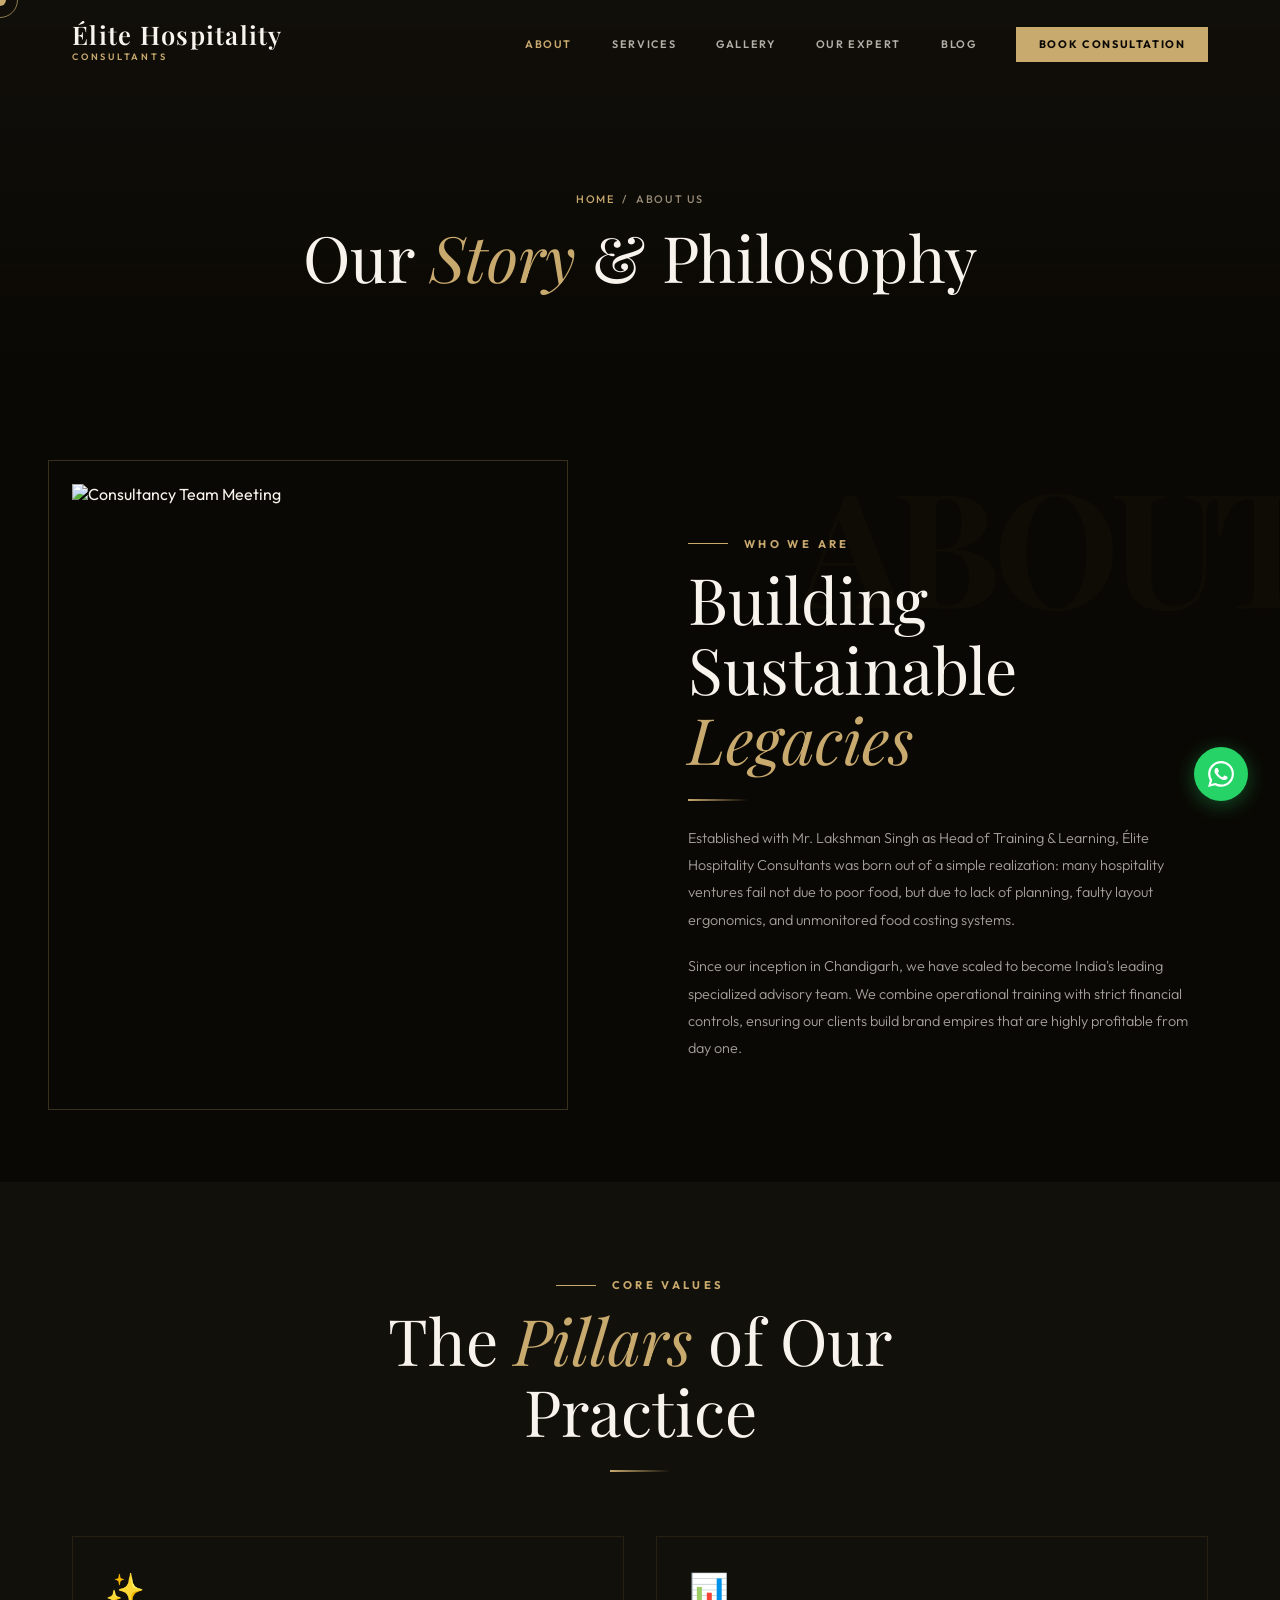
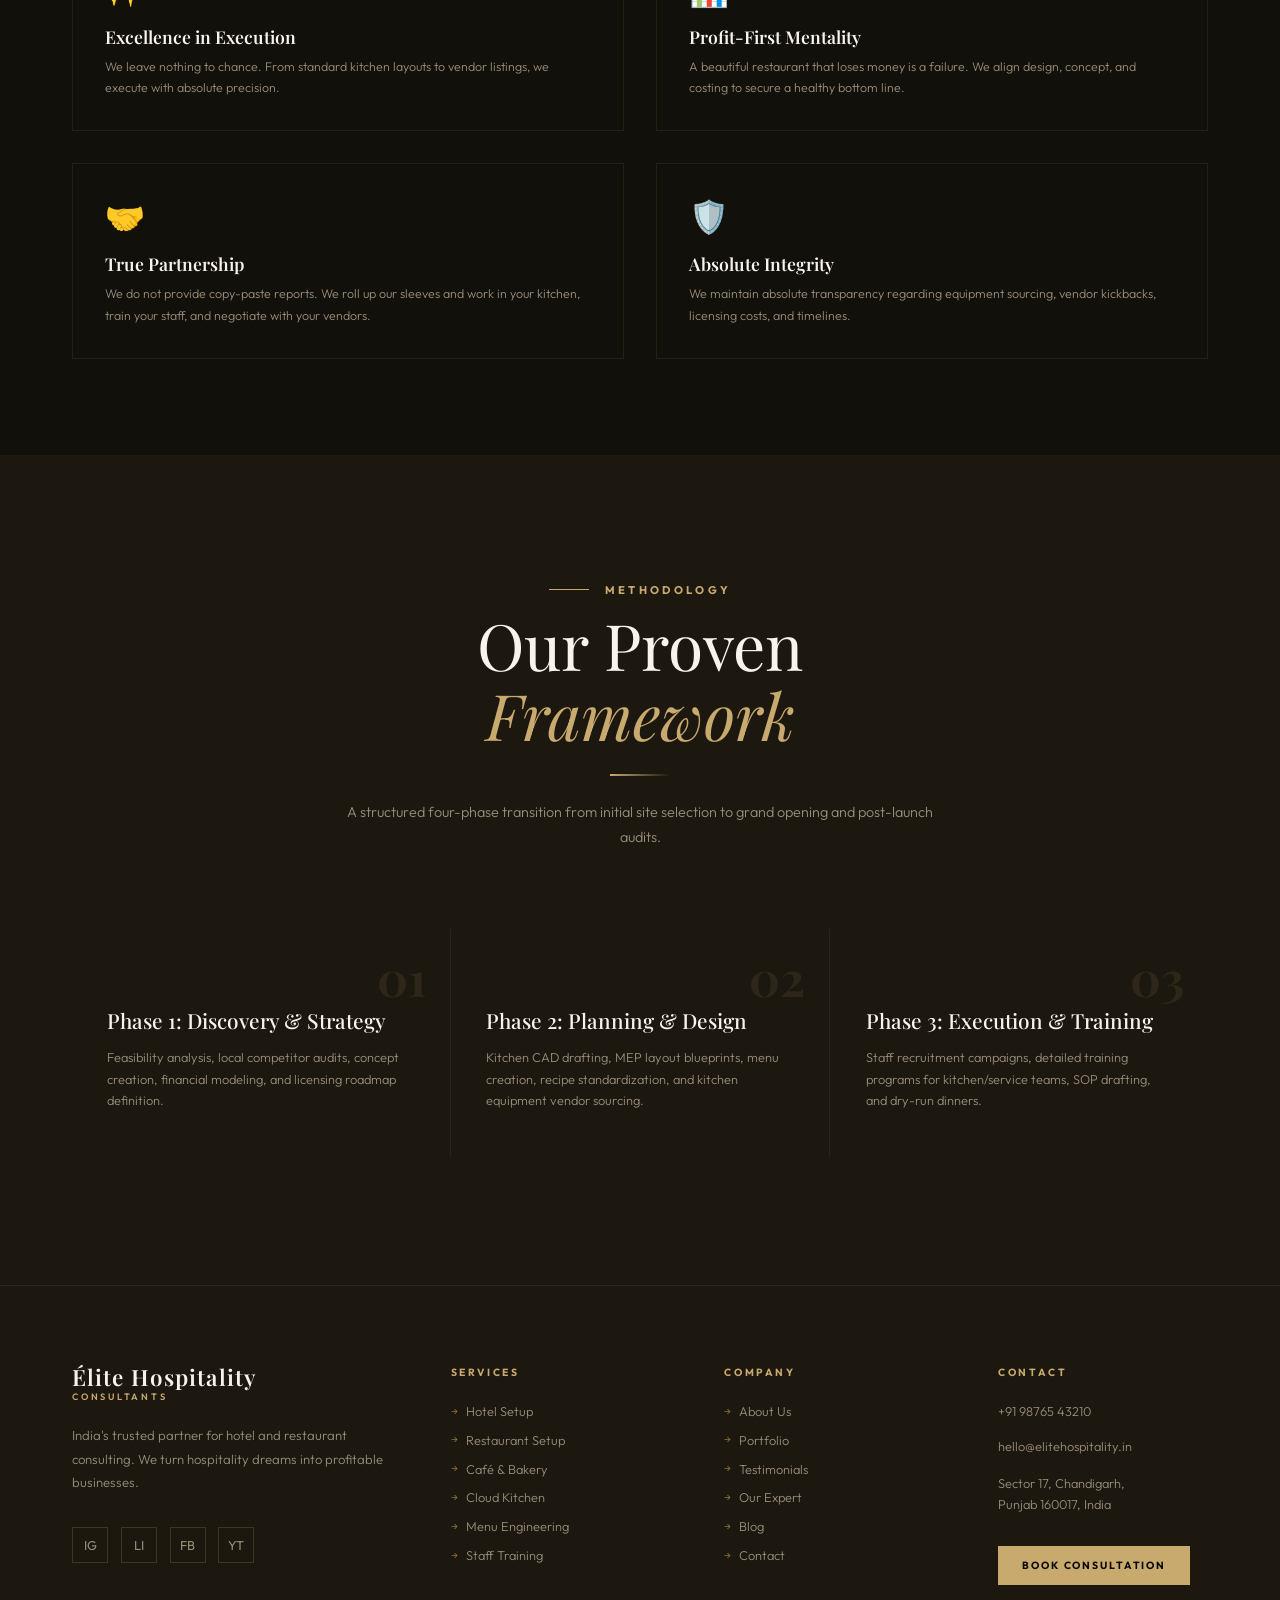
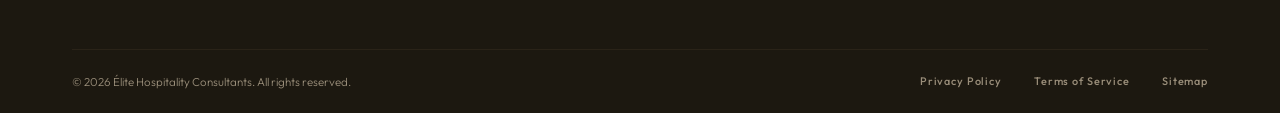
==== commit fe79b7d4: "Add 2 new Services & Add Manager section at home page" ====
--- a/about.html
+++ b/about.html
@@ -20,7 +20,7 @@
     <a href="about.html" onclick="closeMobileNav()">About</a>
     <a href="services.html" onclick="closeMobileNav()">Services</a>
     <a href="gallery.html" onclick="closeMobileNav()">Gallery</a>
-    <a href="owner.html" onclick="closeMobileNav()">Founder</a>
+    <a href="owner.html" onclick="closeMobileNav()">Our Expert</a>
     <a href="blog-listing.html" onclick="closeMobileNav()">Blog</a>
     <a href="contact.html" onclick="closeMobileNav()">Contact</a>
   </div>
@@ -36,7 +36,7 @@
         <li><a href="about.html" style="color: var(--gold);">About</a></li>
         <li><a href="services.html">Services</a></li>
         <li><a href="gallery.html">Gallery</a></li>
-        <li><a href="owner.html">Founder</a></li>
+        <li><a href="owner.html">Our Expert</a></li>
         <li><a href="blog-listing.html">Blog</a></li>
         <li><a href="contact.html" class="nav-cta">Book Consultation</a></li>
       </ul>
@@ -71,10 +71,10 @@
           <h2 class="section-title reveal reveal-delay-1">Building Sustainable <em>Legacies</em></h2>
           <div class="gold-line reveal reveal-delay-2"></div>
           <p class="reveal reveal-delay-2">
-            Founded by Chef Arjun Mehta after two decades in 5-star operations and restaurant setup roles, Élite Hospitality Consultants was born out of a simple realization: many hospitality ventures fail not due to poor food, but due to lack of planning, faulty layout ergonomics, and unmonitored food costing systems.
+            Established with Mr. Lakshman Singh as Head of Training & Learning, Élite Hospitality Consultants was born out of a simple realization: many hospitality ventures fail not due to poor food, but due to lack of planning, faulty layout ergonomics, and unmonitored food costing systems.
           </p>
           <p class="reveal reveal-delay-3">
-            Since our inception in Chandigarh, we have scaled to become India's leading specialized advisory team. We combine culinary creativity with strict financial controls, ensuring our clients build brand empires that are highly profitable from day one.
+            Since our inception in Chandigarh, we have scaled to become India's leading specialized advisory team. We combine operational training with strict financial controls, ensuring our clients build brand empires that are highly profitable from day one.
           </p>
         </div>
       </div>
--- a/css/style.css
+++ b/css/style.css
@@ -1097,6 +1097,150 @@
   height: 2px;
   background: var(--gold);
   margin: 1.5rem 0;
+}
+
+/* ═══════════════════════════════════════════
+   LEADERSHIP
+═══════════════════════════════════════════ */
+#leadership {
+  padding: 8rem 0;
+  background: var(--dark);
+  position: relative;
+}
+.leadership-grid {
+  display: grid;
+  grid-template-columns: 1.2fr 1fr;
+  gap: 6rem;
+  align-items: center;
+}
+.leadership-content {
+  display: flex;
+  flex-direction: column;
+}
+.leadership-eyebrow {
+  display: flex;
+  align-items: center;
+  gap: 0.8rem;
+  font-size: 0.65rem;
+  font-weight: 700;
+  letter-spacing: 0.25em;
+  text-transform: uppercase;
+  color: var(--text-muted);
+  margin-bottom: 1.5rem;
+}
+.leadership-eyebrow-line {
+  width: 3px;
+  height: 14px;
+  background: var(--gold);
+}
+.leadership-name {
+  font-family: var(--font-display);
+  font-size: 2.2rem;
+  font-weight: 600;
+  color: var(--warm-white);
+  margin-bottom: 0.5rem;
+}
+.leadership-role {
+  font-size: 0.85rem;
+  font-weight: 700;
+  letter-spacing: 0.15em;
+  color: var(--gold);
+  text-transform: uppercase;
+  margin-bottom: 2rem;
+}
+.leadership-desc {
+  font-size: 0.9rem;
+  font-weight: 300;
+  line-height: 1.8;
+  color: rgba(248, 243, 236, 0.7);
+  margin-bottom: 2rem;
+}
+.leadership-desc strong {
+  font-weight: 600;
+  color: var(--warm-white);
+}
+.leadership-features {
+  display: flex;
+  flex-direction: column;
+  gap: 1rem;
+  margin-bottom: 3rem;
+}
+.leadership-feature {
+  display: flex;
+  align-items: center;
+  gap: 0.8rem;
+  font-size: 0.88rem;
+  font-weight: 500;
+  color: var(--warm-white);
+}
+.leadership-feature-icon {
+  color: var(--gold);
+  font-size: 1.1rem;
+  font-weight: 700;
+}
+.leadership-img-container {
+  position: relative;
+  display: flex;
+  justify-content: center;
+  align-items: center;
+}
+.leadership-img-frame {
+  position: relative;
+  z-index: 2;
+  border-radius: 4px;
+  overflow: hidden;
+  box-shadow: 0 0 35px rgba(200, 169, 110, 0.35);
+  border: 1px solid rgba(200, 169, 110, 0.3);
+}
+.leadership-img {
+  width: 100%;
+  max-width: 400px;
+  aspect-ratio: 4/5;
+  object-fit: cover;
+  display: block;
+}
+.leadership-img-angle {
+  position: absolute;
+  bottom: -15px;
+  left: -15px;
+  width: 120px;
+  height: 120px;
+  border-left: 2px solid var(--gold);
+  border-bottom: 2px solid var(--gold);
+  z-index: 1;
+}
+.leadership-badge {
+  position: absolute;
+  bottom: 20px;
+  right: -10px;
+  background: var(--gold);
+  color: var(--black);
+  padding: 0.5rem 1.2rem;
+  font-size: 0.65rem;
+  font-weight: 800;
+  letter-spacing: 0.15em;
+  text-transform: uppercase;
+  z-index: 3;
+  box-shadow: 0 4px 15px rgba(0, 0, 0, 0.4);
+}
+
+@media (max-width: 1024px) {
+  .leadership-grid {
+    gap: 4rem;
+  }
+}
+@media (max-width: 768px) {
+  .leadership-grid {
+    grid-template-columns: 1fr;
+    gap: 4rem;
+  }
+  .leadership-img-container {
+    max-width: 400px;
+    margin: 3rem auto 0;
+  }
+  .leadership-badge {
+    right: -10px;
+  }
 }
 
 /* ═══════════════════════════════════════════
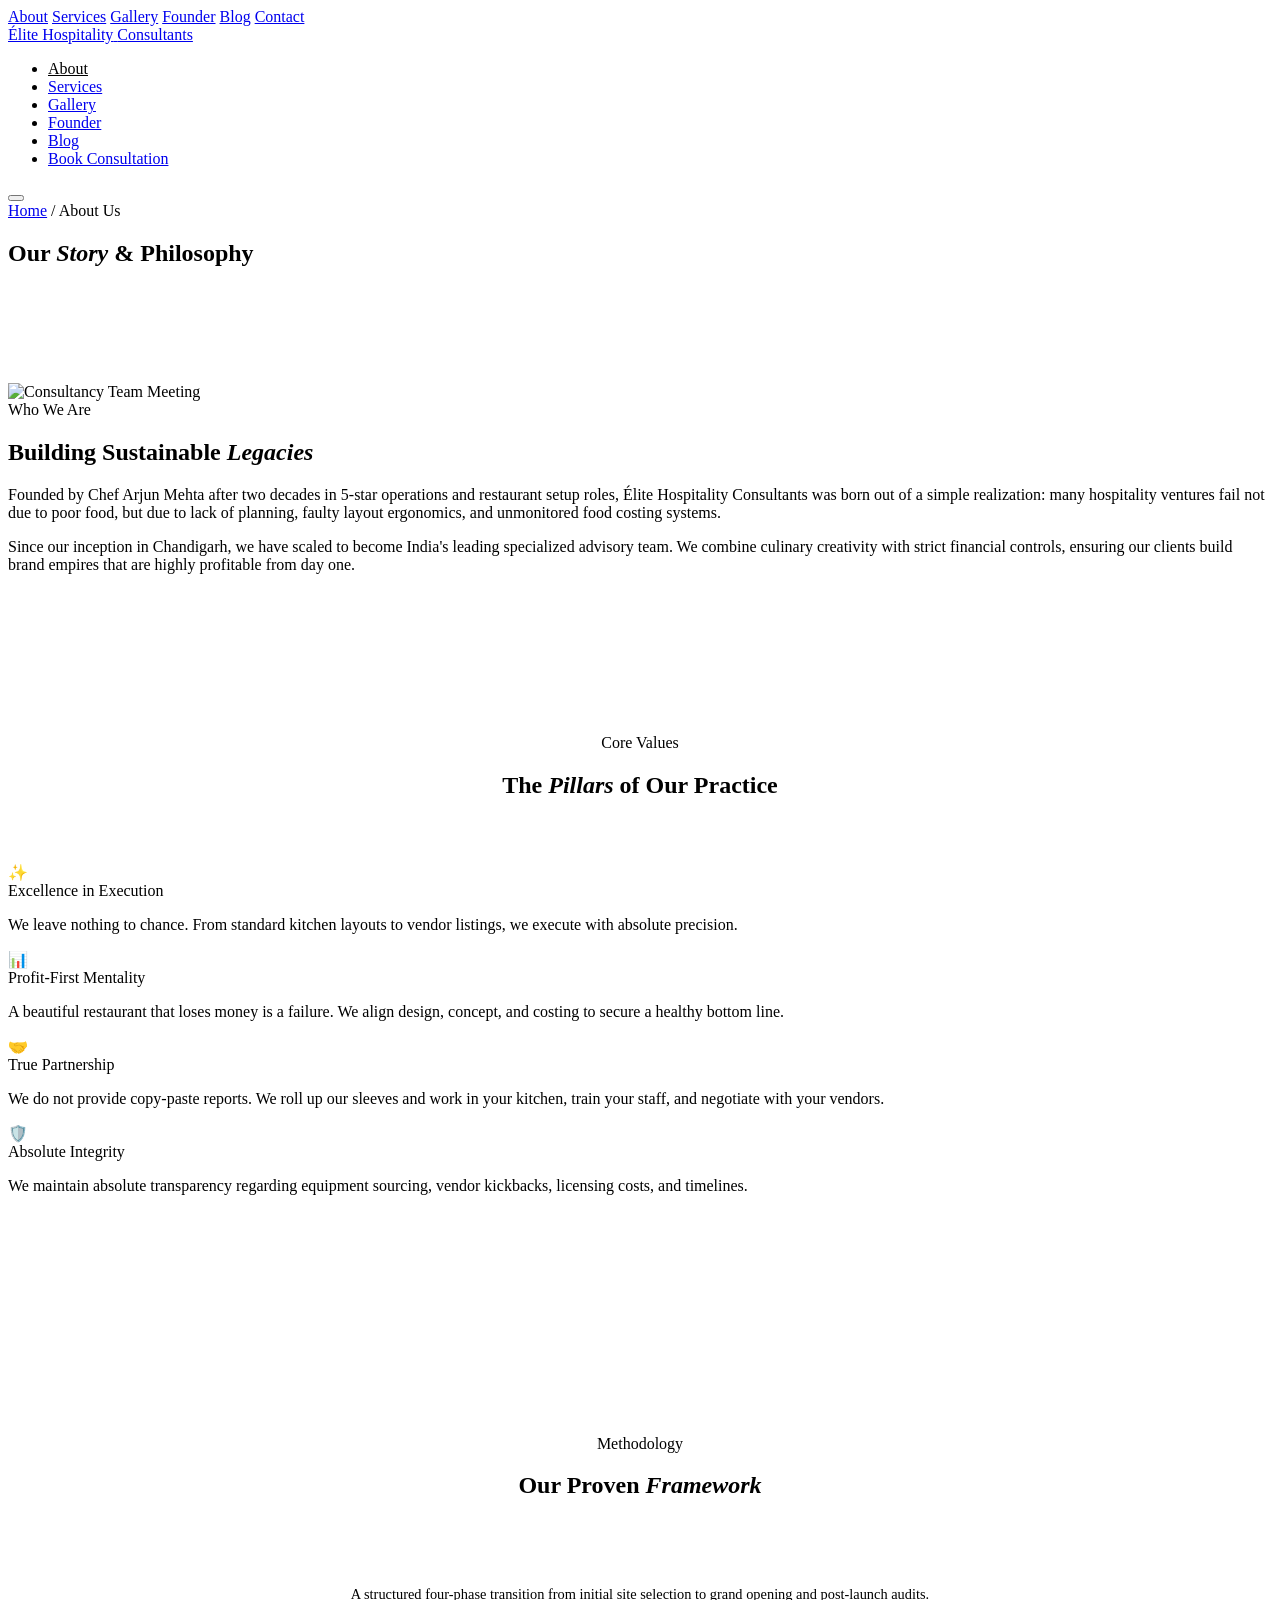
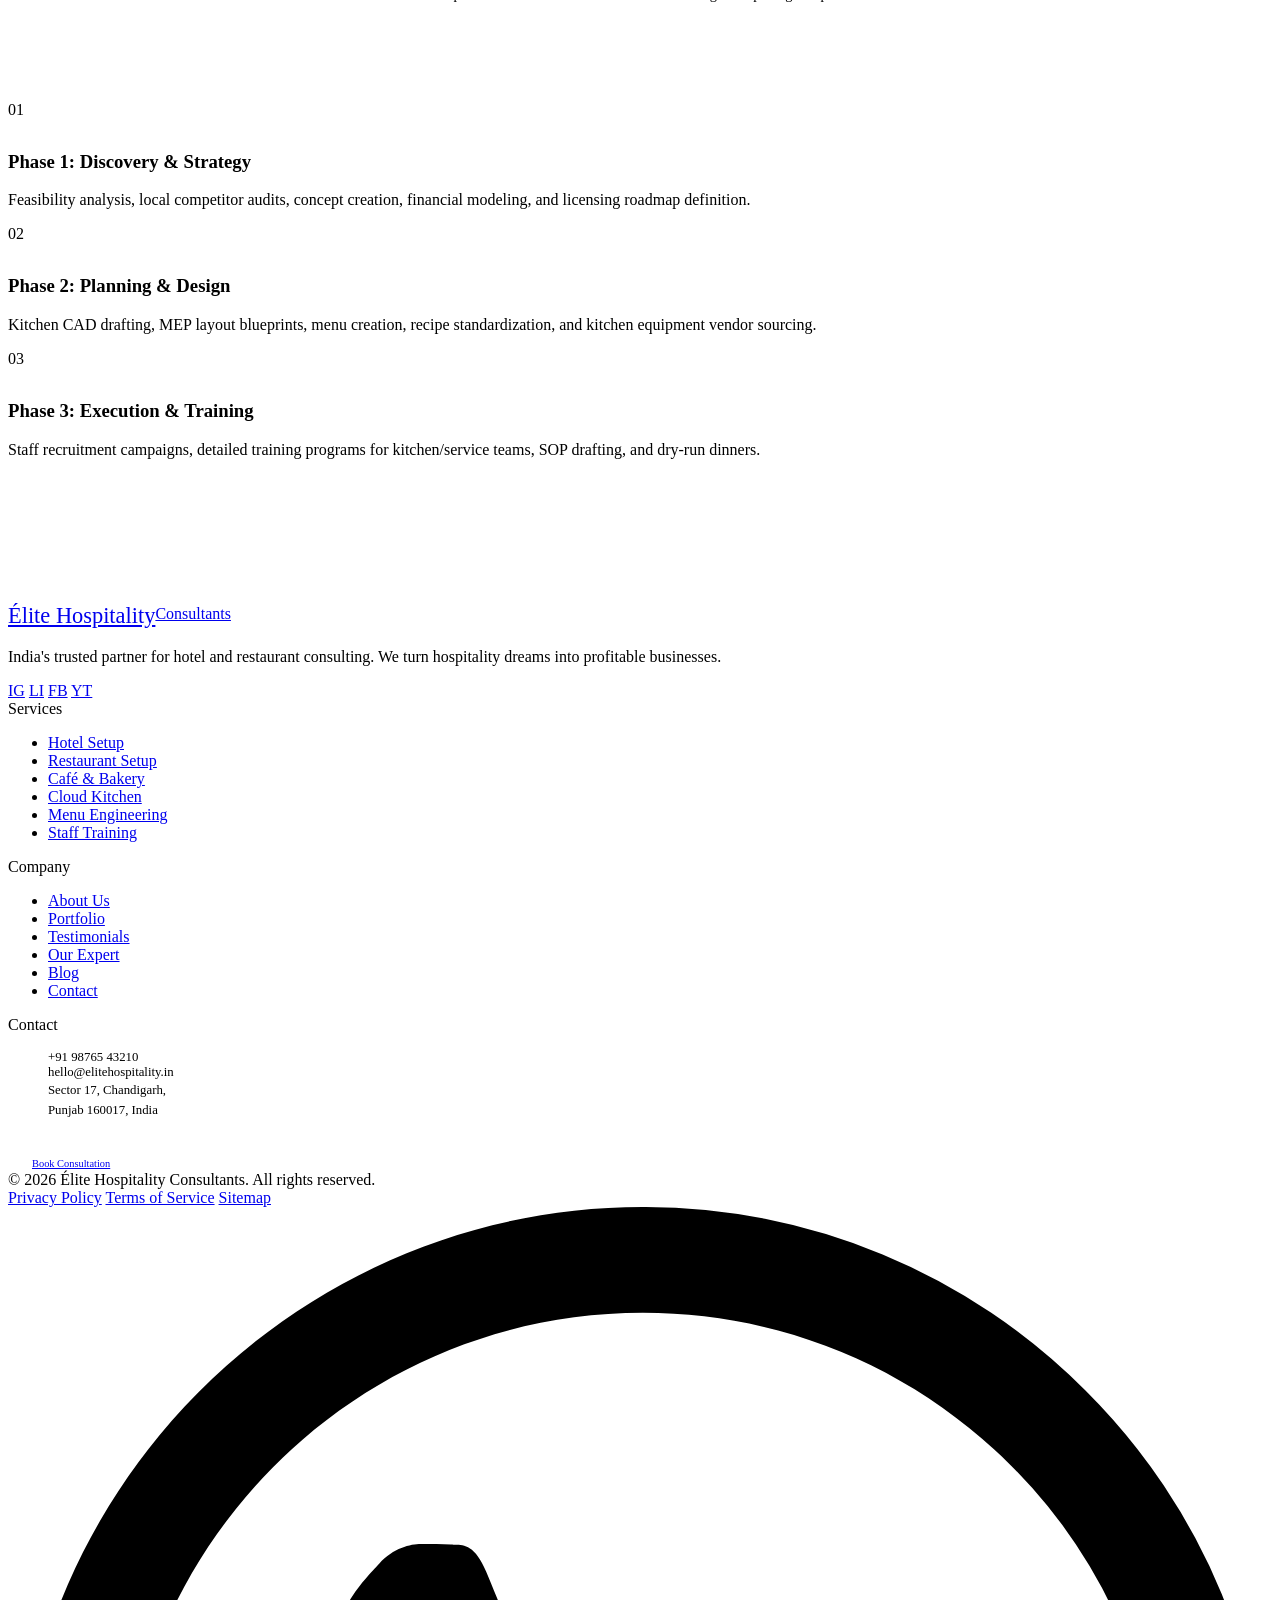
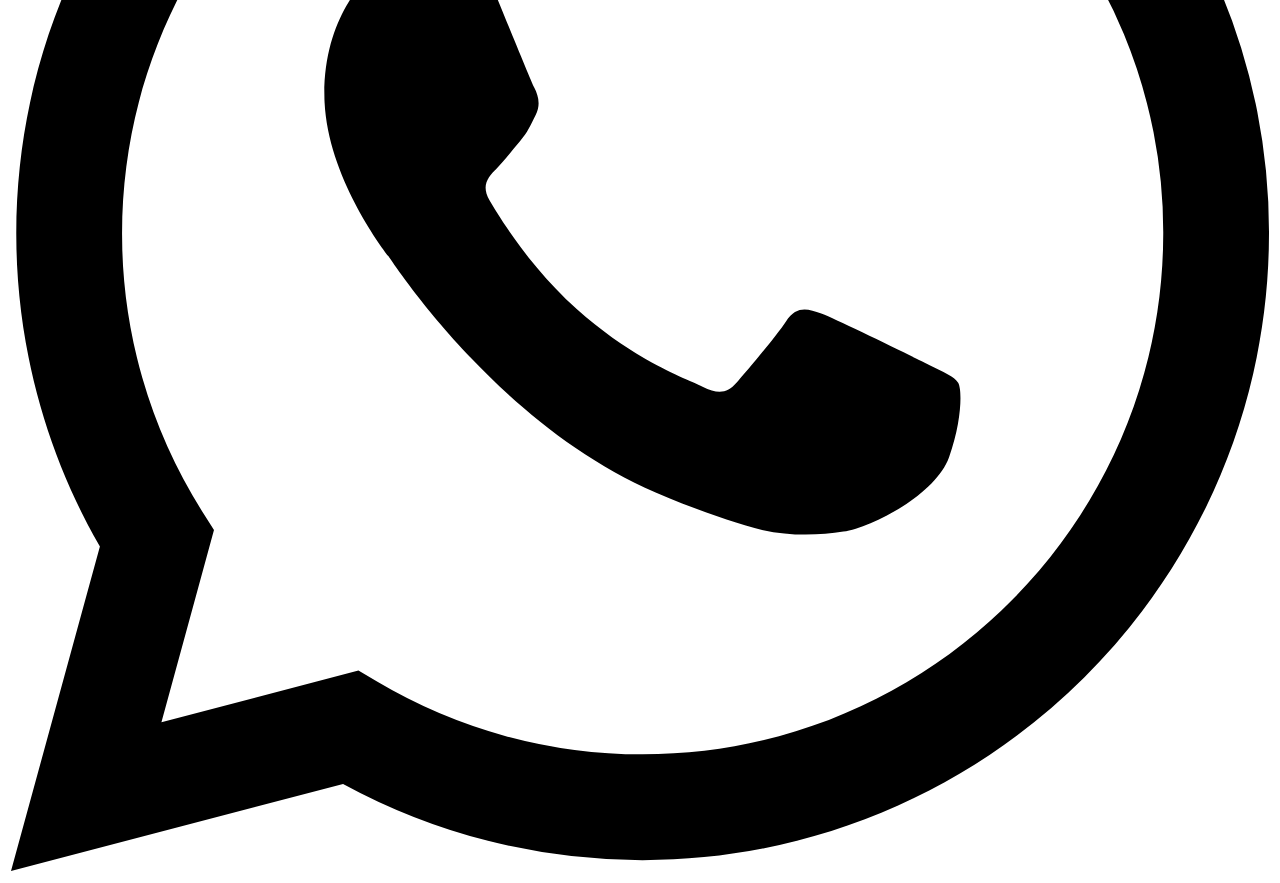
==== commit 3ab0b38e: "Fixes" ====
--- a/about.html
+++ b/about.html
@@ -1,14 +1,19 @@
 <!DOCTYPE html>
 <html lang="en">
+
 <head>
   <meta charset="UTF-8">
   <meta name="viewport" content="width=device-width, initial-scale=1.0">
   <title>About Us | Élite Hospitality Consultants</title>
-  <meta name="description" content="Learn about India's most trusted F&B and hotel consulting firm, our team, and our profit-first advisory methodology.">
+  <meta name="description"
+    content="Learn about India's most trusted F&B and hotel consulting firm, our team, and our profit-first advisory methodology.">
   <link rel="preconnect" href="https://fonts.googleapis.com">
-  <link href="https://fonts.googleapis.com/css2?family=Outfit:wght@300;400;500;600;700;800&family=Playfair+Display:ital,wght@0,400;0,500;0,600;0,700;1,400&display=swap" rel="stylesheet">
+  <link
+    href="https://fonts.googleapis.com/css2?family=Outfit:wght@300;400;500;600;700;800&family=Playfair+Display:ital,wght@0,400;0,500;0,600;0,700;1,400&display=swap"
+    rel="stylesheet">
   <link rel="stylesheet" href="css/style.css">
 </head>
+
 <body>
 
   <!-- Custom Cursor -->
@@ -20,7 +25,7 @@
     <a href="about.html" onclick="closeMobileNav()">About</a>
     <a href="services.html" onclick="closeMobileNav()">Services</a>
     <a href="gallery.html" onclick="closeMobileNav()">Gallery</a>
-    <a href="owner.html" onclick="closeMobileNav()">Our Expert</a>
+    <a href="owner.html" onclick="closeMobileNav()">Founder</a>
     <a href="blog-listing.html" onclick="closeMobileNav()">Blog</a>
     <a href="contact.html" onclick="closeMobileNav()">Contact</a>
   </div>
@@ -36,7 +41,7 @@
         <li><a href="about.html" style="color: var(--gold);">About</a></li>
         <li><a href="services.html">Services</a></li>
         <li><a href="gallery.html">Gallery</a></li>
-        <li><a href="owner.html">Our Expert</a></li>
+        <li><a href="owner.html">Founder</a></li>
         <li><a href="blog-listing.html">Blog</a></li>
         <li><a href="contact.html" class="nav-cta">Book Consultation</a></li>
       </ul>
@@ -64,17 +69,22 @@
       <div class="about-grid">
         <div class="about-img-wrap reveal">
           <div class="about-img-frame"></div>
-          <img class="about-img" src="https://images.unsplash.com/photo-1552566626-52f8b828add9?w=800&q=80" alt="Consultancy Team Meeting" loading="lazy">
+          <img class="about-img" src="https://images.unsplash.com/photo-1552566626-52f8b828add9?w=800&q=80"
+            alt="Consultancy Team Meeting" loading="lazy">
         </div>
         <div class="about-body">
           <div class="section-label reveal">Who We Are</div>
           <h2 class="section-title reveal reveal-delay-1">Building Sustainable <em>Legacies</em></h2>
           <div class="gold-line reveal reveal-delay-2"></div>
           <p class="reveal reveal-delay-2">
-            Established with Mr. Lakshman Singh as Head of Training & Learning, Élite Hospitality Consultants was born out of a simple realization: many hospitality ventures fail not due to poor food, but due to lack of planning, faulty layout ergonomics, and unmonitored food costing systems.
+            Founded by Chef Arjun Mehta after two decades in 5-star operations and restaurant setup roles, Élite
+            Hospitality Consultants was born out of a simple realization: many hospitality ventures fail not due to poor
+            food, but due to lack of planning, faulty layout ergonomics, and unmonitored food costing systems.
           </p>
           <p class="reveal reveal-delay-3">
-            Since our inception in Chandigarh, we have scaled to become India's leading specialized advisory team. We combine operational training with strict financial controls, ensuring our clients build brand empires that are highly profitable from day one.
+            Since our inception in Chandigarh, we have scaled to become India's leading specialized advisory team. We
+            combine culinary creativity with strict financial controls, ensuring our clients build brand empires that
+            are highly profitable from day one.
           </p>
         </div>
       </div>
@@ -93,22 +103,26 @@
         <div class="why-feature">
           <span class="why-feature-icon">✨</span>
           <div class="why-feature-title">Excellence in Execution</div>
-          <p class="why-feature-desc">We leave nothing to chance. From standard kitchen layouts to vendor listings, we execute with absolute precision.</p>
+          <p class="why-feature-desc">We leave nothing to chance. From standard kitchen layouts to vendor listings, we
+            execute with absolute precision.</p>
         </div>
         <div class="why-feature">
           <span class="why-feature-icon">📊</span>
           <div class="why-feature-title">Profit-First Mentality</div>
-          <p class="why-feature-desc">A beautiful restaurant that loses money is a failure. We align design, concept, and costing to secure a healthy bottom line.</p>
+          <p class="why-feature-desc">A beautiful restaurant that loses money is a failure. We align design, concept,
+            and costing to secure a healthy bottom line.</p>
         </div>
         <div class="why-feature">
           <span class="why-feature-icon">🤝</span>
           <div class="why-feature-title">True Partnership</div>
-          <p class="why-feature-desc">We do not provide copy-paste reports. We roll up our sleeves and work in your kitchen, train your staff, and negotiate with your vendors.</p>
+          <p class="why-feature-desc">We do not provide copy-paste reports. We roll up our sleeves and work in your
+            kitchen, train your staff, and negotiate with your vendors.</p>
         </div>
         <div class="why-feature">
           <span class="why-feature-icon">🛡️</span>
           <div class="why-feature-title">Absolute Integrity</div>
-          <p class="why-feature-desc">We maintain absolute transparency regarding equipment sourcing, vendor kickbacks, licensing costs, and timelines.</p>
+          <p class="why-feature-desc">We maintain absolute transparency regarding equipment sourcing, vendor kickbacks,
+            licensing costs, and timelines.</p>
         </div>
       </div>
     </div>
@@ -117,28 +131,33 @@
   <!-- ════════════════ METHODOLOGY ════════════════ -->
   <section style="background: var(--dark2); padding: 8rem 0;">
     <div class="container">
-      <div style="display:flex; flex-direction:column; align-items:center; text-align:center; max-width:600px; margin: 0 auto 5rem;">
+      <div
+        style="display:flex; flex-direction:column; align-items:center; text-align:center; max-width:600px; margin: 0 auto 5rem;">
         <div class="section-label reveal">Methodology</div>
         <h2 class="section-title reveal reveal-delay-1">Our Proven <em>Framework</em></h2>
         <div class="gold-line" style="margin:1.5rem 0;"></div>
-        <p style="color:var(--text-muted); font-size:0.9rem; font-weight:300; line-height:1.7;">A structured four-phase transition from initial site selection to grand opening and post-launch audits.</p>
+        <p style="color:var(--text-muted); font-size:0.9rem; font-weight:300; line-height:1.7;">A structured four-phase
+          transition from initial site selection to grand opening and post-launch audits.</p>
       </div>
 
       <div class="services-grid">
         <div class="service-card reveal">
           <span class="service-num">01</span>
           <h3 class="service-title" style="margin-top:2rem;">Phase 1: Discovery & Strategy</h3>
-          <p class="service-desc">Feasibility analysis, local competitor audits, concept creation, financial modeling, and licensing roadmap definition.</p>
+          <p class="service-desc">Feasibility analysis, local competitor audits, concept creation, financial modeling,
+            and licensing roadmap definition.</p>
         </div>
         <div class="service-card reveal reveal-delay-1">
           <span class="service-num">02</span>
           <h3 class="service-title" style="margin-top:2rem;">Phase 2: Planning & Design</h3>
-          <p class="service-desc">Kitchen CAD drafting, MEP layout blueprints, menu creation, recipe standardization, and kitchen equipment vendor sourcing.</p>
+          <p class="service-desc">Kitchen CAD drafting, MEP layout blueprints, menu creation, recipe standardization,
+            and kitchen equipment vendor sourcing.</p>
         </div>
         <div class="service-card reveal reveal-delay-2">
           <span class="service-num">03</span>
           <h3 class="service-title" style="margin-top:2rem;">Phase 3: Execution & Training</h3>
-          <p class="service-desc">Staff recruitment campaigns, detailed training programs for kitchen/service teams, SOP drafting, and dry-run dinners.</p>
+          <p class="service-desc">Staff recruitment campaigns, detailed training programs for kitchen/service teams, SOP
+            drafting, and dry-run dinners.</p>
         </div>
       </div>
     </div>
@@ -155,7 +174,8 @@
               <span class="nav-logo-sub" style="margin-top:0.15rem;">Consultants</span>
             </a>
             <p class="footer-brand-desc">
-              India's trusted partner for hotel and restaurant consulting. We turn hospitality dreams into profitable businesses.
+              India's trusted partner for hotel and restaurant consulting. We turn hospitality dreams into profitable
+              businesses.
             </p>
             <div class="footer-social">
               <a href="#" class="social-btn" aria-label="Instagram">IG</a>
@@ -189,12 +209,16 @@
           <div>
             <div class="footer-col-title">Contact</div>
             <ul class="footer-links" style="gap:1.2rem;">
-              <li style="display:block; color:var(--text-muted); font-size:0.8rem; font-weight:300;">+91 98765 43210</li>
-              <li style="display:block; color:var(--text-muted); font-size:0.8rem; font-weight:300;">hello@elitehospitality.in</li>
-              <li style="display:block; color:var(--text-muted); font-size:0.8rem; font-weight:300; line-height:1.6;">Sector 17, Chandigarh,<br>Punjab 160017, India</li>
+              <li style="display:block; color:var(--text-muted); font-size:0.8rem; font-weight:300;">+91 98765 43210
+              </li>
+              <li style="display:block; color:var(--text-muted); font-size:0.8rem; font-weight:300;">
+                hello@elitehospitality.in</li>
+              <li style="display:block; color:var(--text-muted); font-size:0.8rem; font-weight:300; line-height:1.6;">
+                Sector 17, Chandigarh,<br>Punjab 160017, India</li>
             </ul>
             <div style="margin-top:2rem;">
-              <a href="contact.html" class="btn-primary" style="font-size:0.65rem; padding:0.8rem 1.5rem;"><span>Book Consultation</span></a>
+              <a href="contact.html" class="btn-primary" style="font-size:0.65rem; padding:0.8rem 1.5rem;"><span>Book
+                  Consultation</span></a>
             </div>
           </div>
         </div>
@@ -214,9 +238,13 @@
 
   <!-- Floating WhatsApp -->
   <a href="https://wa.me/919876543210" class="float-wa" target="_blank" rel="noopener" aria-label="Chat on WhatsApp">
-    <svg viewBox="0 0 24 24"><path d="M17.472 14.382c-.297-.149-1.758-.867-2.03-.967-.273-.099-.471-.148-.67.15-.197.297-.767.966-.94 1.164-.173.199-.347.223-.644.075-.297-.15-1.255-.463-2.39-1.475-.883-.788-1.48-1.761-1.653-2.059-.173-.297-.018-.458.13-.606.134-.133.298-.347.446-.52.149-.174.198-.298.298-.497.099-.198.05-.371-.025-.52-.075-.149-.669-1.612-.916-2.207-.242-.579-.487-.5-.669-.51-.173-.008-.371-.01-.57-.01-.198 0-.52.074-.792.372-.272.297-1.04 1.016-1.04 2.479 0 1.462 1.065 2.875 1.213 3.074.149.198 2.096 3.2 5.077 4.487.709.306 1.262.489 1.694.625.712.227 1.36.195 1.871.118.571-.085 1.758-.719 2.006-1.413.248-.694.248-1.289.173-1.413-.074-.124-.272-.198-.57-.347m-5.421 7.403h-.004a9.87 9.87 0 01-5.031-1.378l-.361-.214-3.741.982.998-3.648-.235-.374a9.86 9.86 0 01-1.51-5.26c.001-5.45 4.436-9.884 9.888-9.884 2.64 0 5.122 1.03 6.988 2.898a9.825 9.825 0 012.893 6.994c-.003 5.45-4.437 9.884-9.885 9.884m8.413-18.297A11.815 11.815 0 0012.05 0C5.495 0 .16 5.335.157 11.892c0 2.096.547 4.142 1.588 5.945L.057 24l6.305-1.654a11.882 11.882 0 005.683 1.448h.005c6.554 0 11.89-5.335 11.893-11.893a11.821 11.821 0 00-3.48-8.413Z"/></svg>
+    <svg viewBox="0 0 24 24">
+      <path
+        d="M17.472 14.382c-.297-.149-1.758-.867-2.03-.967-.273-.099-.471-.148-.67.15-.197.297-.767.966-.94 1.164-.173.199-.347.223-.644.075-.297-.15-1.255-.463-2.39-1.475-.883-.788-1.48-1.761-1.653-2.059-.173-.297-.018-.458.13-.606.134-.133.298-.347.446-.52.149-.174.198-.298.298-.497.099-.198.05-.371-.025-.52-.075-.149-.669-1.612-.916-2.207-.242-.579-.487-.5-.669-.51-.173-.008-.371-.01-.57-.01-.198 0-.52.074-.792.372-.272.297-1.04 1.016-1.04 2.479 0 1.462 1.065 2.875 1.213 3.074.149.198 2.096 3.2 5.077 4.487.709.306 1.262.489 1.694.625.712.227 1.36.195 1.871.118.571-.085 1.758-.719 2.006-1.413.248-.694.248-1.289.173-1.413-.074-.124-.272-.198-.57-.347m-5.421 7.403h-.004a9.87 9.87 0 01-5.031-1.378l-.361-.214-3.741.982.998-3.648-.235-.374a9.86 9.86 0 01-1.51-5.26c.001-5.45 4.436-9.884 9.888-9.884 2.64 0 5.122 1.03 6.988 2.898a9.825 9.825 0 012.893 6.994c-.003 5.45-4.437 9.884-9.885 9.884m8.413-18.297A11.815 11.815 0 0012.05 0C5.495 0 .16 5.335.157 11.892c0 2.096.547 4.142 1.588 5.945L.057 24l6.305-1.654a11.882 11.882 0 005.683 1.448h.005c6.554 0 11.89-5.335 11.893-11.893a11.821 11.821 0 00-3.48-8.413Z" />
+    </svg>
   </a>
 
   <script src="js/script.js" defer></script>
 </body>
-</html>
+
+</html>
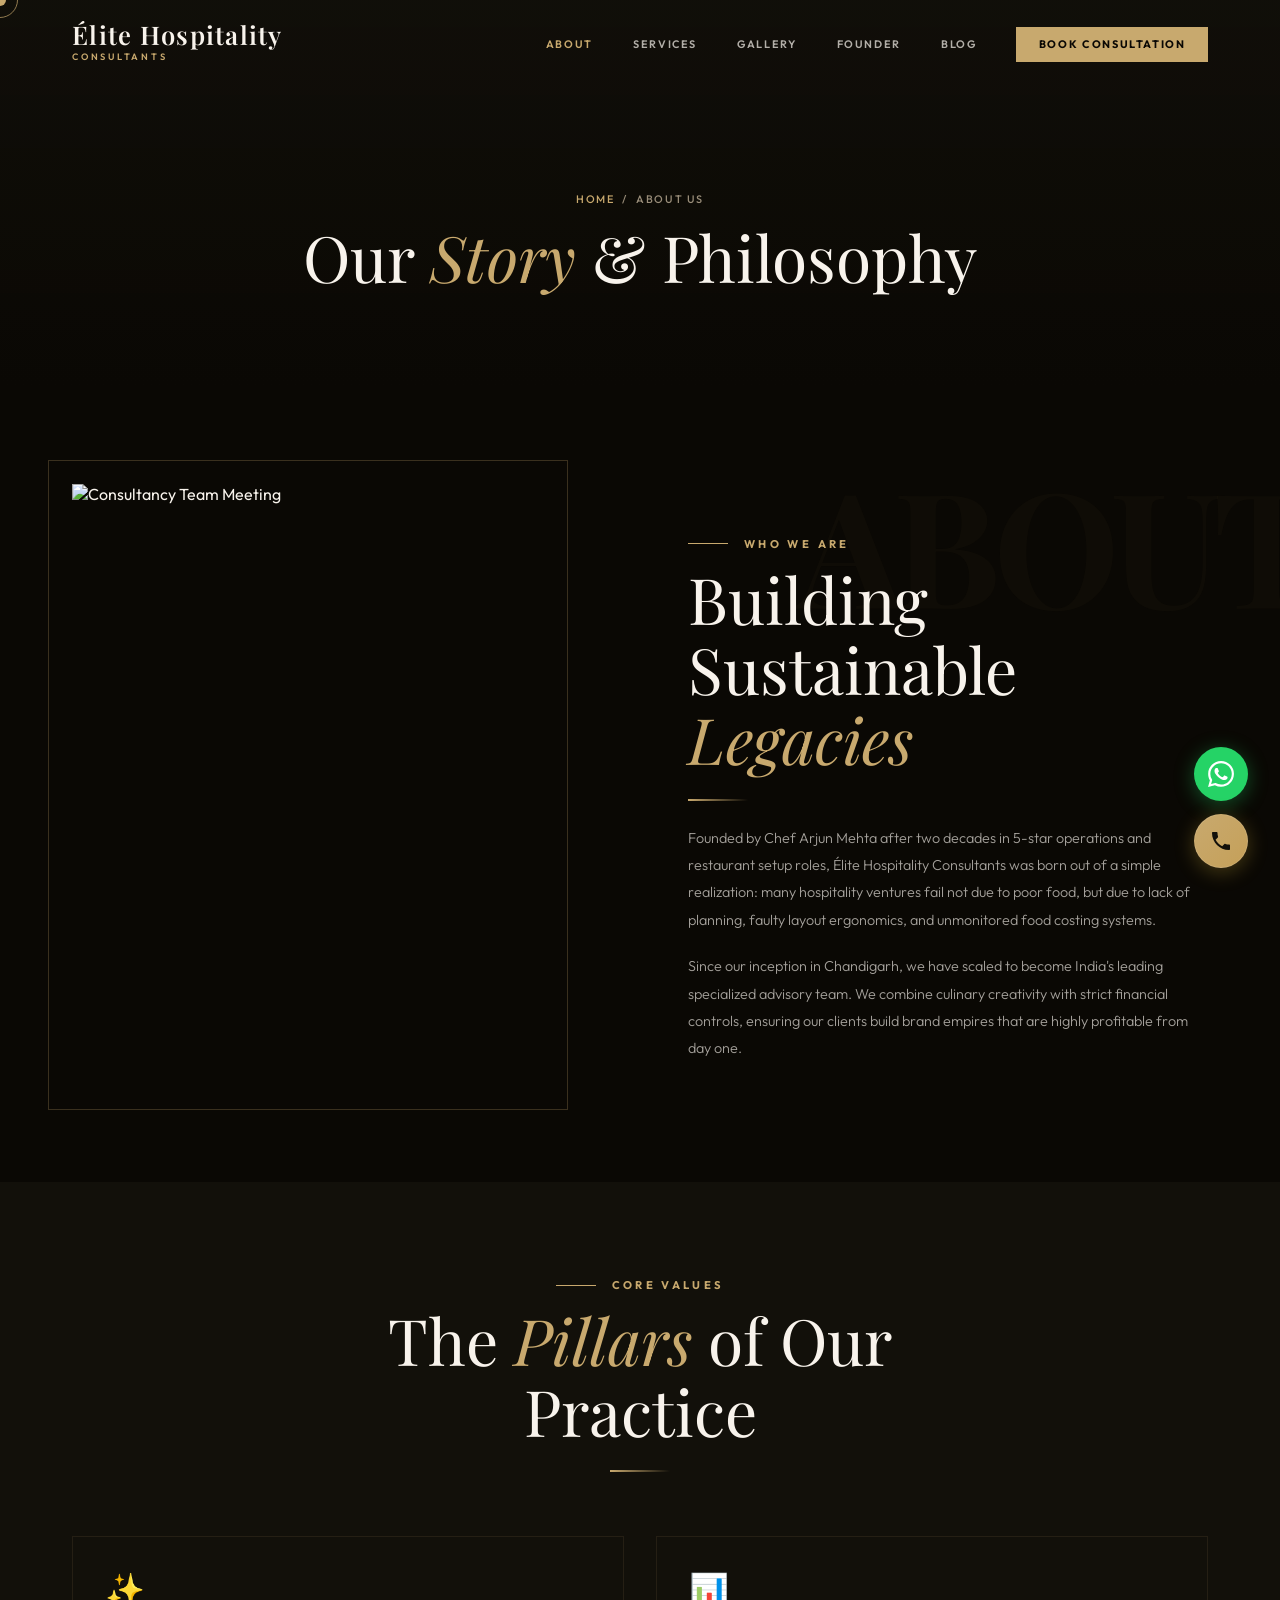
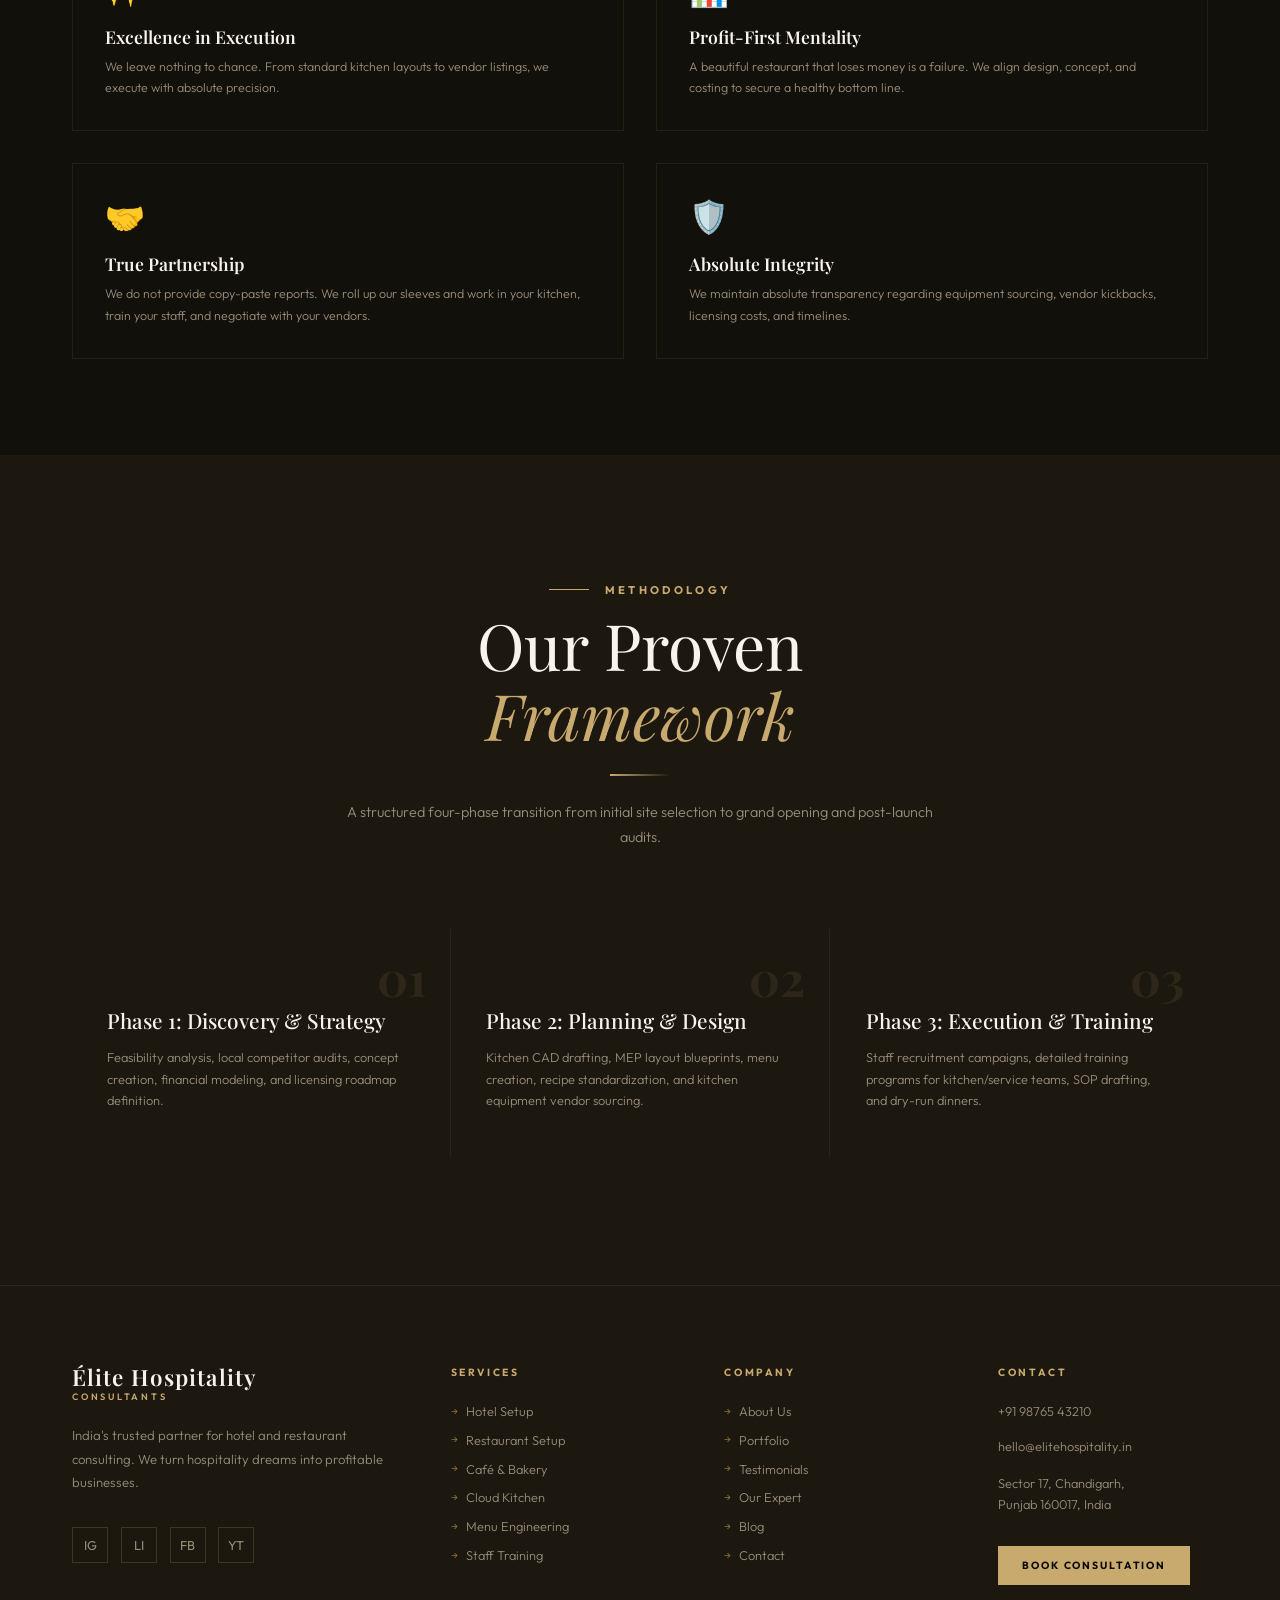
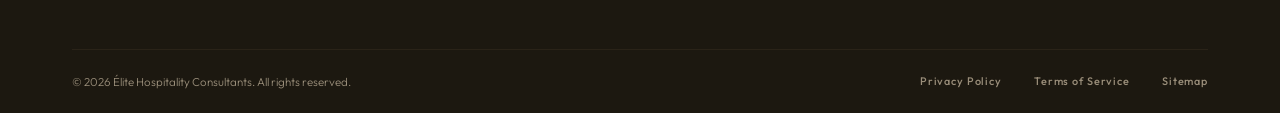
==== commit 58780704: "New changes images" ====
--- a/about.html
+++ b/about.html
@@ -244,6 +244,14 @@
     </svg>
   </a>
 
+  <!-- Floating Call Button -->
+  <a href="tel:+919876543210" class="float-phone" aria-label="Call Us">
+    <svg viewBox="0 0 24 24">
+      <path
+        d="M20 15.5c-1.2 0-2.4-.2-3.6-.6-.3-.1-.7 0-1 .2l-2.2 2.2c-2.8-1.4-5.1-3.8-6.6-6.6l2.2-2.2c.3-.3.4-.7.2-1-.3-1.1-.5-2.3-.5-3.5 0-.6-.4-1-1-1H4c-.6 0-1 .4-1 1 0 9.4 7.6 17 17 17 .6 0 1-.4 1-1v-3.5c0-.6-.4-1-1-1z" />
+    </svg>
+  </a>
+
   <script src="js/script.js" defer></script>
 </body>
 
--- a/css/style.css
+++ b/css/style.css
@@ -0,0 +1,2531 @@
+/* ═══════════════════════════════════════════
+   TOKENS & RESET
+═══════════════════════════════════════════ */
+:root {
+  --gold: #C8A96E;
+  --gold-light: #E4C99A;
+  --gold-dark: #9A7A42;
+  --black: #0A0804;
+  --dark: #12100A;
+  --dark2: #1C1810;
+  --dark3: #2A2416;
+  --warm-white: #F8F3EC;
+  --cream: #EDE5D8;
+  --text-muted: #9A8E7A;
+  --font-display: 'Playfair Display', Georgia, serif;
+  --font-body: 'Outfit', sans-serif;
+  --transition: all 0.4s cubic-bezier(0.16, 1, 0.3, 1);
+}
+
+*,
+*::before,
+*::after {
+  margin: 0;
+  padding: 0;
+  box-sizing: border-box;
+}
+
+html {
+  scroll-behavior: smooth;
+  overflow-x: hidden;
+}
+
+body {
+  font-family: var(--font-body);
+  background: var(--black);
+  color: var(--warm-white);
+  overflow-x: hidden;
+  cursor: none;
+}
+
+/* Custom cursor */
+.cursor {
+  width: 12px;
+  height: 12px;
+  background: var(--gold);
+  border-radius: 50%;
+  position: fixed;
+  top: 0;
+  left: 0;
+  pointer-events: none;
+  z-index: 99999;
+  transform: translate(-50%, -50%);
+  transition: transform 0.1s, width 0.3s, height 0.3s, background 0.3s;
+  mix-blend-mode: normal;
+}
+
+.cursor-ring {
+  width: 36px;
+  height: 36px;
+  border: 1.5px solid var(--gold);
+  border-radius: 50%;
+  position: fixed;
+  top: 0;
+  left: 0;
+  pointer-events: none;
+  z-index: 99998;
+  transform: translate(-50%, -50%);
+  transition: transform 0.18s ease, width 0.3s, height 0.3s;
+  opacity: 0.7;
+}
+
+body:hover .cursor {
+  opacity: 1;
+}
+
+a,
+button {
+  cursor: none;
+}
+
+/* ═══════════════════════════════════════════
+   SCROLLBAR
+═══════════════════════════════════════════ */
+::-webkit-scrollbar {
+  width: 4px;
+}
+
+::-webkit-scrollbar-track {
+  background: var(--dark);
+}
+
+::-webkit-scrollbar-thumb {
+  background: var(--gold-dark);
+  border-radius: 2px;
+}
+
+/* ═══════════════════════════════════════════
+   UTILITY
+═══════════════════════════════════════════ */
+.container {
+  max-width: 1200px;
+  margin: 0 auto;
+  padding: 0 2rem;
+}
+
+.section-label {
+  font-family: var(--font-body);
+  font-size: 0.7rem;
+  font-weight: 700;
+  letter-spacing: 0.3em;
+  color: var(--gold);
+  text-transform: uppercase;
+  display: flex;
+  align-items: center;
+  gap: 1rem;
+}
+
+.section-label::before {
+  content: '';
+  display: inline-block;
+  width: 40px;
+  height: 1px;
+  background: var(--gold);
+}
+
+.section-title {
+  font-family: var(--font-display);
+  font-size: clamp(2.4rem, 5vw, 4rem);
+  font-weight: 300;
+  line-height: 1.1;
+  color: var(--warm-white);
+  margin-top: 0.8rem;
+}
+
+.section-title em {
+  font-style: italic;
+  color: var(--gold);
+}
+
+.gold-line {
+  width: 60px;
+  height: 2px;
+  background: linear-gradient(90deg, var(--gold), transparent);
+  margin: 1.5rem 0;
+}
+
+.btn-primary {
+  display: inline-flex;
+  align-items: center;
+  gap: 0.8rem;
+  padding: 1rem 2.2rem;
+  background: var(--gold);
+  color: var(--black);
+  font-family: var(--font-body);
+  font-size: 0.72rem;
+  font-weight: 700;
+  letter-spacing: 0.18em;
+  text-transform: uppercase;
+  text-decoration: none;
+  border: none;
+  transition: var(--transition);
+  position: relative;
+  overflow: hidden;
+}
+
+.btn-primary::before {
+  content: '';
+  position: absolute;
+  inset: 0;
+  background: var(--black);
+  transform: translateX(-101%);
+  transition: var(--transition);
+  z-index: 0;
+}
+
+.btn-primary:hover::before {
+  transform: translateX(0);
+}
+
+.btn-primary:hover {
+  color: var(--gold);
+}
+
+.btn-primary span {
+  position: relative;
+  z-index: 1;
+}
+
+.btn-outline {
+  display: inline-flex;
+  align-items: center;
+  gap: 0.8rem;
+  padding: 1rem 2.2rem;
+  border: 1px solid rgba(200, 169, 110, 0.5);
+  color: var(--gold);
+  font-family: var(--font-body);
+  font-size: 0.72rem;
+  font-weight: 700;
+  letter-spacing: 0.18em;
+  text-transform: uppercase;
+  text-decoration: none;
+  transition: var(--transition);
+  background: transparent;
+}
+
+.btn-outline:hover {
+  background: rgba(200, 169, 110, 0.08);
+  border-color: var(--gold);
+}
+
+/* ═══════════════════════════════════════════
+   NAVBAR
+═══════════════════════════════════════════ */
+.navbar {
+  position: fixed;
+  top: 0;
+  left: 0;
+  right: 0;
+  z-index: 1000;
+  padding: 1.4rem 0;
+  transition: var(--transition);
+}
+
+.navbar.scrolled {
+  background: rgba(10, 8, 4, 0.95);
+  backdrop-filter: blur(20px);
+  padding: 1rem 0;
+  border-bottom: 1px solid rgba(200, 169, 110, 0.12);
+}
+
+.navbar .container {
+  display: flex;
+  align-items: center;
+  justify-content: space-between;
+}
+
+.nav-logo {
+  display: flex;
+  flex-direction: column;
+  text-decoration: none;
+}
+
+.nav-logo-text {
+  font-family: var(--font-display);
+  font-size: 1.6rem;
+  font-weight: 600;
+  color: var(--warm-white);
+  letter-spacing: 0.05em;
+  line-height: 1;
+}
+
+.nav-logo-sub {
+  font-size: 0.58rem;
+  font-weight: 600;
+  letter-spacing: 0.3em;
+  color: var(--gold);
+  text-transform: uppercase;
+  margin-top: 0.2rem;
+}
+
+.nav-links {
+  display: flex;
+  align-items: center;
+  gap: 2.5rem;
+  list-style: none;
+}
+
+.nav-links a {
+  font-size: 0.68rem;
+  font-weight: 600;
+  letter-spacing: 0.15em;
+  text-transform: uppercase;
+  color: rgba(248, 243, 236, 0.7);
+  text-decoration: none;
+  transition: color 0.3s;
+  position: relative;
+}
+
+.nav-links a::after {
+  content: '';
+  position: absolute;
+  bottom: -4px;
+  left: 0;
+  width: 0;
+  height: 1px;
+  background: var(--gold);
+  transition: width 0.3s;
+}
+
+.nav-links a:hover {
+  color: var(--gold);
+}
+
+.nav-links a:hover::after {
+  width: 100%;
+}
+
+.nav-cta {
+  padding: 0.65rem 1.4rem;
+  background: var(--gold);
+  color: var(--black) !important;
+  font-weight: 700 !important;
+}
+
+.nav-cta:hover {
+  background: var(--gold-dark);
+  color: var(--warm-white) !important;
+}
+
+.nav-cta::after {
+  display: none;
+}
+
+.hamburger {
+  display: none;
+  flex-direction: column;
+  gap: 5px;
+  background: none;
+  border: none;
+  padding: 4px;
+}
+
+.hamburger span {
+  width: 24px;
+  height: 1.5px;
+  background: var(--gold);
+  transition: var(--transition);
+  display: block;
+}
+
+.hamburger.open span:nth-child(1) {
+  transform: translateY(6.5px) rotate(45deg);
+}
+
+.hamburger.open span:nth-child(2) {
+  opacity: 0;
+  transform: translateX(-10px);
+}
+
+.hamburger.open span:nth-child(3) {
+  transform: translateY(-6.5px) rotate(-45deg);
+}
+
+/* ═══════════════════════════════════════════
+   HERO
+═══════════════════════════════════════════ */
+#hero {
+  min-height: 100vh;
+  position: relative;
+  display: flex;
+  align-items: center;
+  overflow: hidden;
+}
+
+.hero-bg {
+  position: absolute;
+  inset: 0;
+  background:
+    linear-gradient(135deg, rgba(10, 8, 4, 0.92) 0%, rgba(10, 8, 4, 0.6) 50%, rgba(10, 8, 4, 0.85) 100%),
+    url('../images/banner.jpeg') center/cover no-repeat;
+  z-index: 0;
+}
+
+.hero-bg::after {
+  content: '';
+  position: absolute;
+  inset: 0;
+  background: radial-gradient(ellipse at 70% 50%, rgba(200, 169, 110, 0.08) 0%, transparent 70%);
+}
+
+.hero-grain {
+  position: absolute;
+  inset: 0;
+  background-image: url("data:image/svg+xml,%3Csvg viewBox='0 0 256 256' xmlns='http://www.w3.org/2000/svg'%3E%3Cfilter id='noise'%3E%3CfeTurbulence type='fractalNoise' baseFrequency='0.9' numOctaves='4' stitchTiles='stitch'/%3E%3C/filter%3E%3Crect width='100%25' height='100%25' filter='url(%23noise)' opacity='0.04'/%3E%3C/svg%3E");
+  opacity: 0.5;
+  z-index: 1;
+  pointer-events: none;
+}
+
+.hero-content {
+  position: relative;
+  z-index: 2;
+  padding: 9rem 0 6rem;
+  max-width: 820px;
+}
+
+.hero-eyebrow {
+  display: inline-flex;
+  align-items: center;
+  gap: 1rem;
+  margin-bottom: 2rem;
+  opacity: 0;
+  animation: fadeUp 1s 0.2s forwards;
+}
+
+.hero-eyebrow-line {
+  width: 50px;
+  height: 1px;
+  background: var(--gold);
+}
+
+.hero-eyebrow-text {
+  font-size: 0.65rem;
+  font-weight: 700;
+  letter-spacing: 0.35em;
+  color: var(--gold);
+  text-transform: uppercase;
+}
+
+.hero-title {
+  font-family: var(--font-display);
+  font-size: clamp(3rem, 7vw, 5.5rem);
+  font-weight: 300;
+  line-height: 1.05;
+  color: var(--warm-white);
+  opacity: 0;
+  animation: fadeUp 1s 0.4s forwards;
+}
+
+.hero-title em {
+  font-style: italic;
+  color: var(--gold);
+}
+
+.hero-title strong {
+  font-weight: 600;
+  display: block;
+}
+
+.hero-sub {
+  font-size: 0.92rem;
+  font-weight: 300;
+  line-height: 1.8;
+  color: rgba(248, 243, 236, 0.65);
+  max-width: 500px;
+  margin: 2rem 0 2.8rem;
+  opacity: 0;
+  animation: fadeUp 1s 0.6s forwards;
+}
+
+.hero-btns {
+  display: flex;
+  gap: 1.2rem;
+  flex-wrap: wrap;
+  opacity: 0;
+  animation: fadeUp 1s 0.8s forwards;
+}
+
+.whatsapp-btn {
+  display: inline-flex;
+  align-items: center;
+  gap: 0.8rem;
+  padding: 1rem 2rem;
+  background: rgba(37, 211, 102, 0.12);
+  border: 1px solid rgba(37, 211, 102, 0.35);
+  color: #25D366;
+  font-size: 0.72rem;
+  font-weight: 700;
+  letter-spacing: 0.15em;
+  text-transform: uppercase;
+  text-decoration: none;
+  transition: var(--transition);
+}
+
+.whatsapp-btn:hover {
+  background: rgba(37, 211, 102, 0.2);
+  border-color: #25D366;
+}
+
+.whatsapp-icon {
+  width: 18px;
+  height: 18px;
+  fill: #25D366;
+}
+
+.hero-scroll {
+  position: absolute;
+  bottom: 2.5rem;
+  left: 50%;
+  transform: translateX(-50%);
+  z-index: 2;
+  display: flex;
+  flex-direction: column;
+  align-items: center;
+  gap: 0.5rem;
+  opacity: 0;
+  animation: fadeUpCentered 1s 1.2s forwards;
+}
+
+.hero-scroll-text {
+  font-size: 0.58rem;
+  font-weight: 700;
+  letter-spacing: 0.3em;
+  color: var(--text-muted);
+  text-transform: uppercase;
+}
+
+.scroll-line {
+  width: 1px;
+  height: 40px;
+  background: linear-gradient(180deg, var(--gold), transparent);
+  animation: scrollPulse 2s ease-in-out infinite;
+}
+
+/* Hero stats bar */
+.hero-stats {
+  position: absolute;
+  bottom: 0;
+  right: 0;
+  left: 0;
+  z-index: 2;
+  display: flex;
+  justify-content: flex-end;
+}
+
+.hero-stats-inner {
+  display: flex;
+  background: rgba(28, 24, 16, 0.85);
+  backdrop-filter: blur(20px);
+  border-top: 1px solid rgba(200, 169, 110, 0.15);
+  border-left: 1px solid rgba(200, 169, 110, 0.15);
+}
+
+.hero-stat {
+  padding: 1.4rem 2.4rem;
+  border-right: 1px solid rgba(200, 169, 110, 0.12);
+  text-align: center;
+}
+
+.hero-stat:last-child {
+  border-right: none;
+}
+
+.hero-stat-num {
+  font-family: var(--font-display);
+  font-size: 1.8rem;
+  font-weight: 600;
+  color: var(--gold);
+  line-height: 1;
+}
+
+.hero-stat-label {
+  font-size: 0.6rem;
+  font-weight: 600;
+  letter-spacing: 0.15em;
+  color: var(--text-muted);
+  text-transform: uppercase;
+  margin-top: 0.3rem;
+}
+
+/* ═══════════════════════════════════════════
+   TICKER STRIP
+═══════════════════════════════════════════ */
+.ticker {
+  background: var(--gold);
+  padding: 0.8rem 0;
+  overflow: hidden;
+  position: relative;
+}
+
+.ticker-track {
+  display: flex;
+  gap: 0;
+  animation: ticker 30s linear infinite;
+  width: max-content;
+}
+
+.ticker-item {
+  display: flex;
+  align-items: center;
+  gap: 1.5rem;
+  padding: 0 2rem;
+  font-size: 0.65rem;
+  font-weight: 700;
+  letter-spacing: 0.2em;
+  text-transform: uppercase;
+  color: var(--black);
+  white-space: nowrap;
+}
+
+.ticker-dot {
+  width: 4px;
+  height: 4px;
+  background: var(--black);
+  border-radius: 50%;
+  opacity: 0.4;
+}
+
+/* ═══════════════════════════════════════════
+   ABOUT
+═══════════════════════════════════════════ */
+#about {
+  padding: 8rem 0;
+  background: var(--dark);
+  position: relative;
+}
+
+#about::before {
+  content: 'ABOUT';
+  position: absolute;
+  top: 3rem;
+  right: -2rem;
+  font-family: var(--font-display);
+  font-size: 10rem;
+  font-weight: 700;
+  color: rgba(200, 169, 110, 0.03);
+  letter-spacing: -0.05em;
+  pointer-events: none;
+  user-select: none;
+}
+
+.about-grid {
+  display: grid;
+  grid-template-columns: 1fr 1fr;
+  gap: 6rem;
+  align-items: center;
+}
+
+.about-img-wrap {
+  position: relative;
+}
+
+.about-img {
+  width: 100%;
+  aspect-ratio: 4/5;
+  object-fit: cover;
+  display: block;
+}
+
+.about-img-frame {
+  position: absolute;
+  top: -1.5rem;
+  left: -1.5rem;
+  right: 1.5rem;
+  bottom: 1.5rem;
+  border: 1px solid rgba(200, 169, 110, 0.25);
+  pointer-events: none;
+}
+
+.about-badge {
+  position: absolute;
+  bottom: -2rem;
+  right: -2rem;
+  width: 120px;
+  height: 120px;
+  background: var(--gold);
+  display: flex;
+  flex-direction: column;
+  align-items: center;
+  justify-content: center;
+  text-align: center;
+}
+
+.about-badge-num {
+  font-family: var(--font-display);
+  font-size: 2.2rem;
+  font-weight: 700;
+  color: var(--black);
+  line-height: 1;
+}
+
+.about-badge-text {
+  font-size: 0.55rem;
+  font-weight: 700;
+  letter-spacing: 0.12em;
+  color: rgba(10, 8, 4, 0.7);
+  text-transform: uppercase;
+  margin-top: 0.3rem;
+}
+
+.about-body p {
+  font-size: 0.9rem;
+  font-weight: 300;
+  line-height: 1.9;
+  color: rgba(248, 243, 236, 0.65);
+  margin-bottom: 1.2rem;
+}
+
+.about-features {
+  display: grid;
+  grid-template-columns: 1fr 1fr;
+  gap: 1rem;
+  margin: 2rem 0;
+}
+
+.about-feature {
+  display: flex;
+  align-items: flex-start;
+  gap: 0.8rem;
+}
+
+.about-feature-icon {
+  width: 20px;
+  height: 20px;
+  color: var(--gold);
+  flex-shrink: 0;
+  margin-top: 2px;
+}
+
+.about-feature-text {
+  font-size: 0.78rem;
+  font-weight: 500;
+  color: var(--warm-white);
+  line-height: 1.4;
+}
+
+/* ═══════════════════════════════════════════
+   SERVICES
+═══════════════════════════════════════════ */
+#services {
+  padding: 8rem 0;
+  background: var(--dark2);
+  position: relative;
+}
+
+.services-header {
+  text-align: center;
+  max-width: 600px;
+  margin: 0 auto 5rem;
+}
+
+.services-header .section-label {
+  justify-content: center;
+}
+
+.services-header .section-label::before {
+  display: none;
+}
+
+.services-header .gold-line {
+  margin: 1.5rem auto;
+  background: linear-gradient(90deg, transparent, var(--gold) 50%, transparent);
+}
+
+.services-header p {
+  font-size: 0.9rem;
+  font-weight: 300;
+  line-height: 1.8;
+  color: var(--text-muted);
+}
+
+.services-grid {
+  display: grid;
+  grid-template-columns: repeat(3, 1fr);
+  gap: 1.5px;
+  background: rgba(200, 169, 110, 0.08);
+}
+
+.service-card {
+  background: var(--dark2);
+  padding: 2.8rem 2.2rem;
+  position: relative;
+  overflow: hidden;
+  transition: var(--transition);
+}
+
+.service-card::before {
+  content: '';
+  position: absolute;
+  inset: 0;
+  background: linear-gradient(135deg, rgba(200, 169, 110, 0.06) 0%, transparent 60%);
+  opacity: 0;
+  transition: var(--transition);
+}
+
+.service-card:hover {
+  background: var(--dark3);
+}
+
+.service-card:hover::before {
+  opacity: 1;
+}
+
+.service-card::after {
+  content: '';
+  position: absolute;
+  bottom: 0;
+  left: 0;
+  width: 0;
+  height: 2px;
+  background: var(--gold);
+  transition: width 0.5s cubic-bezier(0.16, 1, 0.3, 1);
+}
+
+.service-card:hover::after {
+  width: 100%;
+}
+
+.service-num {
+  font-family: var(--font-display);
+  font-size: 3rem;
+  font-weight: 700;
+  color: rgba(200, 169, 110, 0.1);
+  line-height: 1;
+  position: absolute;
+  top: 1.5rem;
+  right: 1.5rem;
+  transition: var(--transition);
+}
+
+.service-card:hover .service-num {
+  color: rgba(200, 169, 110, 0.2);
+}
+
+.service-icon-wrap {
+  width: 52px;
+  height: 52px;
+  border: 1px solid rgba(200, 169, 110, 0.2);
+  display: flex;
+  align-items: center;
+  justify-content: center;
+  margin-bottom: 1.8rem;
+  transition: var(--transition);
+}
+
+.service-card:hover .service-icon-wrap {
+  border-color: var(--gold);
+  background: rgba(200, 169, 110, 0.08);
+}
+
+.service-icon {
+  font-size: 1.4rem;
+}
+
+.service-title {
+  font-family: var(--font-display);
+  font-size: 1.3rem;
+  font-weight: 500;
+  color: var(--warm-white);
+  margin-bottom: 0.8rem;
+  transition: var(--transition);
+}
+
+.service-card:hover .service-title {
+  color: var(--gold);
+}
+
+.service-desc {
+  font-size: 0.8rem;
+  font-weight: 300;
+  line-height: 1.7;
+  color: var(--text-muted);
+}
+
+.service-arrow {
+  display: inline-flex;
+  align-items: center;
+  gap: 0.5rem;
+  font-size: 0.65rem;
+  font-weight: 700;
+  letter-spacing: 0.15em;
+  text-transform: uppercase;
+  color: var(--gold);
+  text-decoration: none;
+  margin-top: 1.5rem;
+  opacity: 0;
+  transform: translateY(8px);
+  transition: var(--transition);
+}
+
+.service-card:hover .service-arrow {
+  opacity: 1;
+  transform: translateY(0);
+}
+
+/* ═══════════════════════════════════════════
+   WHY CHOOSE US
+═══════════════════════════════════════════ */
+#why {
+  padding: 8rem 0;
+  background: var(--dark);
+  position: relative;
+  overflow: hidden;
+}
+
+.why-bg-text {
+  position: absolute;
+  top: 50%;
+  left: 50%;
+  transform: translate(-50%, -50%);
+  font-family: var(--font-display);
+  font-size: 18vw;
+  font-weight: 700;
+  color: rgba(200, 169, 110, 0.025);
+  white-space: nowrap;
+  pointer-events: none;
+  user-select: none;
+}
+
+.why-grid {
+  display: grid;
+  grid-template-columns: 1fr 1fr;
+  gap: 5rem;
+  align-items: center;
+}
+
+.why-features {
+  display: grid;
+  grid-template-columns: 1fr 1fr;
+  gap: 2rem;
+}
+
+.why-feature {
+  padding: 2rem;
+  border: 1px solid rgba(200, 169, 110, 0.1);
+  position: relative;
+  overflow: hidden;
+  transition: var(--transition);
+}
+
+.why-feature::before {
+  content: '';
+  position: absolute;
+  top: 0;
+  left: 0;
+  width: 3px;
+  height: 0;
+  background: var(--gold);
+  transition: height 0.4s cubic-bezier(0.16, 1, 0.3, 1);
+}
+
+.why-feature:hover {
+  border-color: rgba(200, 169, 110, 0.3);
+}
+
+.why-feature:hover::before {
+  height: 100%;
+}
+
+.why-feature-icon {
+  font-size: 2rem;
+  margin-bottom: 1rem;
+  display: block;
+}
+
+.why-feature-title {
+  font-family: var(--font-display);
+  font-size: 1.1rem;
+  font-weight: 600;
+  color: var(--warm-white);
+  margin-bottom: 0.5rem;
+}
+
+.why-feature-desc {
+  font-size: 0.78rem;
+  font-weight: 300;
+  line-height: 1.7;
+  color: var(--text-muted);
+}
+
+.why-image-wrap {
+  position: relative;
+}
+
+.why-image {
+  width: 100%;
+  aspect-ratio: 4/5;
+  object-fit: cover;
+}
+
+.why-quote {
+  position: absolute;
+  bottom: -2rem;
+  left: -2rem;
+  right: 2rem;
+  background: var(--gold);
+  padding: 2rem 2rem;
+}
+
+.why-quote-text {
+  font-family: var(--font-display);
+  font-size: 1.1rem;
+  font-style: italic;
+  font-weight: 500;
+  color: var(--black);
+  line-height: 1.5;
+}
+
+.why-quote-author {
+  font-size: 0.65rem;
+  font-weight: 700;
+  letter-spacing: 0.18em;
+  text-transform: uppercase;
+  color: rgba(10, 8, 4, 0.6);
+  margin-top: 0.8rem;
+}
+
+/* ═══════════════════════════════════════════
+   STATS
+═══════════════════════════════════════════ */
+#stats {
+  padding: 6rem 0;
+  background: var(--gold);
+  position: relative;
+  overflow: hidden;
+}
+
+#stats::before {
+  content: '';
+  position: absolute;
+  inset: 0;
+  background: url("data:image/svg+xml,%3Csvg viewBox='0 0 60 60' xmlns='http://www.w3.org/2000/svg'%3E%3Cg fill='none' fill-rule='evenodd'%3E%3Cg fill='%23000' fill-opacity='0.04'%3E%3Cpath d='M36 34v-4h-2v4h-4v2h4v4h2v-4h4v-2h-4zm0-30V0h-2v4h-4v2h4v4h2V6h4V4h-4zM6 34v-4H4v4H0v2h4v4h2v-4h4v-2H6zM6 4V0H4v4H0v2h4v4h2V6h4V4H6z'/%3E%3C/g%3E%3C/g%3E%3C/svg%3E");
+}
+
+.stats-grid {
+  display: grid;
+  grid-template-columns: repeat(5, 1fr);
+  gap: 0;
+  position: relative;
+}
+
+.stat-item {
+  padding: 2rem;
+  text-align: center;
+  border-right: 1px solid rgba(10, 8, 4, 0.1);
+  position: relative;
+}
+
+.stat-item:last-child {
+  border-right: none;
+}
+
+.stat-num {
+  font-family: var(--font-display);
+  font-size: 3.5rem;
+  font-weight: 700;
+  color: var(--black);
+  line-height: 1;
+  display: flex;
+  align-items: flex-start;
+  justify-content: center;
+  gap: 0.2rem;
+}
+
+.stat-suffix {
+  font-size: 1.8rem;
+  font-weight: 700;
+  color: rgba(10, 8, 4, 0.6);
+  margin-top: 0.5rem;
+}
+
+.stat-label {
+  font-size: 0.65rem;
+  font-weight: 700;
+  letter-spacing: 0.2em;
+  text-transform: uppercase;
+  color: rgba(10, 8, 4, 0.6);
+  margin-top: 0.6rem;
+}
+
+/* ═══════════════════════════════════════════
+   PORTFOLIO
+═══════════════════════════════════════════ */
+#portfolio {
+  padding: 8rem 0;
+  background: var(--dark2);
+}
+
+.portfolio-header {
+  display: flex;
+  justify-content: space-between;
+  align-items: flex-end;
+  margin-bottom: 3.5rem;
+}
+
+.portfolio-grid {
+  display: grid;
+  grid-template-columns: repeat(12, 1fr);
+  grid-template-rows: auto auto;
+  gap: 1.5px;
+  background: rgba(200, 169, 110, 0.05);
+}
+
+.portfolio-item {
+  position: relative;
+  overflow: hidden;
+  background: var(--dark2);
+}
+
+.portfolio-item:nth-child(1) {
+  grid-column: span 7;
+  grid-row: span 2;
+}
+
+.portfolio-item:nth-child(2) {
+  grid-column: span 5;
+}
+
+.portfolio-item:nth-child(3) {
+  grid-column: span 5;
+}
+
+.portfolio-item img {
+  width: 100%;
+  height: 100%;
+  object-fit: cover;
+  display: block;
+  aspect-ratio: 16/9;
+  transition: transform 0.8s cubic-bezier(0.16, 1, 0.3, 1);
+  min-height: 200px;
+}
+
+.portfolio-item:nth-child(1) img {
+  min-height: 500px;
+}
+
+.portfolio-item:hover img {
+  transform: scale(1.06);
+}
+
+.portfolio-overlay {
+  position: absolute;
+  inset: 0;
+  background: linear-gradient(to top, rgba(10, 8, 4, 0.9) 0%, rgba(10, 8, 4, 0.1) 60%, transparent 100%);
+  display: flex;
+  align-items: flex-end;
+  padding: 2rem;
+  transform: translateY(60px);
+  opacity: 0;
+  transition: var(--transition);
+}
+
+.portfolio-item:hover .portfolio-overlay {
+  opacity: 1;
+  transform: translateY(0);
+}
+
+.portfolio-tag {
+  font-size: 0.6rem;
+  font-weight: 700;
+  letter-spacing: 0.2em;
+  text-transform: uppercase;
+  color: var(--gold);
+}
+
+.portfolio-name {
+  font-family: var(--font-display);
+  font-size: 1.3rem;
+  font-weight: 500;
+  color: var(--warm-white);
+  margin-top: 0.3rem;
+}
+
+/* ═══════════════════════════════════════════
+   TESTIMONIALS
+═══════════════════════════════════════════ */
+#testimonials {
+  padding: 8rem 0;
+  background: var(--dark);
+  position: relative;
+  overflow: hidden;
+}
+
+.testimonials-header {
+  text-align: center;
+  max-width: 600px;
+  margin: 0 auto 5rem;
+}
+
+.testimonials-header .section-label {
+  justify-content: center;
+}
+
+.testimonials-header .section-label::before {
+  display: none;
+}
+
+.testimonials-header .gold-line {
+  margin: 1.5rem auto;
+  background: linear-gradient(90deg, transparent, var(--gold) 50%, transparent);
+}
+
+.testimonials-slider {
+  position: relative;
+}
+
+.testimonials-track {
+  display: grid;
+  grid-template-columns: repeat(3, 1fr);
+  gap: 2rem;
+}
+
+.testimonial-card {
+  background: var(--dark2);
+  border: 1px solid rgba(200, 169, 110, 0.08);
+  padding: 2.5rem;
+  position: relative;
+  transition: var(--transition);
+}
+
+.testimonial-card:hover {
+  border-color: rgba(200, 169, 110, 0.2);
+  background: var(--dark3);
+}
+
+.testimonial-quote-icon {
+  font-family: var(--font-display);
+  font-size: 5rem;
+  font-weight: 700;
+  color: rgba(200, 169, 110, 0.15);
+  line-height: 0.8;
+  position: absolute;
+  top: 1.5rem;
+  right: 2rem;
+}
+
+.testimonial-stars {
+  display: flex;
+  gap: 3px;
+  margin-bottom: 1.2rem;
+}
+
+.star {
+  color: var(--gold);
+  font-size: 0.8rem;
+}
+
+.testimonial-text {
+  font-family: var(--font-display);
+  font-size: 1.05rem;
+  font-style: italic;
+  font-weight: 400;
+  line-height: 1.7;
+  color: rgba(248, 243, 236, 0.8);
+  margin-bottom: 2rem;
+}
+
+.testimonial-author {
+  display: flex;
+  align-items: center;
+  gap: 1rem;
+}
+
+.author-avatar {
+  width: 44px;
+  height: 44px;
+  border-radius: 50%;
+  object-fit: cover;
+  border: 2px solid rgba(200, 169, 110, 0.3);
+}
+
+.author-name {
+  font-size: 0.8rem;
+  font-weight: 700;
+  color: var(--warm-white);
+  letter-spacing: 0.05em;
+}
+
+.author-role {
+  font-size: 0.68rem;
+  font-weight: 500;
+  color: var(--gold);
+  margin-top: 0.15rem;
+}
+
+/* ═══════════════════════════════════════════
+   FOUNDER
+═══════════════════════════════════════════ */
+#founder {
+  padding: 8rem 0;
+  background: var(--dark2);
+}
+
+.founder-grid {
+  display: grid;
+  grid-template-columns: 1fr 1.4fr;
+  gap: 6rem;
+  align-items: center;
+}
+
+.founder-img-wrap {
+  position: relative;
+}
+
+.founder-img {
+  width: 100%;
+  aspect-ratio: 3/4;
+  object-fit: cover;
+  object-position: top;
+}
+
+.founder-accent {
+  position: absolute;
+  top: 2rem;
+  left: -2rem;
+  right: 2rem;
+  bottom: -2rem;
+  border: 1px solid rgba(200, 169, 110, 0.2);
+  z-index: 0;
+  pointer-events: none;
+}
+
+.founder-img-wrap img {
+  position: relative;
+  z-index: 1;
+}
+
+.founder-credentials {
+  position: absolute;
+  bottom: 2rem;
+  right: -2rem;
+  z-index: 2;
+  background: var(--dark);
+  border: 1px solid rgba(200, 169, 110, 0.2);
+  padding: 1.5rem 2rem;
+  min-width: 200px;
+}
+
+.credential-item {
+  display: flex;
+  align-items: center;
+  gap: 0.8rem;
+  padding: 0.6rem 0;
+  border-bottom: 1px solid rgba(200, 169, 110, 0.08);
+}
+
+.credential-item:last-child {
+  border-bottom: none;
+}
+
+.credential-dot {
+  width: 6px;
+  height: 6px;
+  background: var(--gold);
+  border-radius: 50%;
+  flex-shrink: 0;
+}
+
+.credential-text {
+  font-size: 0.72rem;
+  font-weight: 500;
+  color: rgba(248, 243, 236, 0.7);
+}
+
+.founder-body p {
+  font-size: 0.9rem;
+  font-weight: 300;
+  line-height: 1.9;
+  color: rgba(248, 243, 236, 0.65);
+  margin-bottom: 1.2rem;
+}
+
+.founder-name {
+  font-family: var(--font-display);
+  font-size: 2rem;
+  font-weight: 600;
+  color: var(--warm-white);
+  margin: 1.5rem 0 0.3rem;
+}
+
+.founder-title-tag {
+  font-size: 0.68rem;
+  font-weight: 600;
+  letter-spacing: 0.2em;
+  color: var(--gold);
+  text-transform: uppercase;
+}
+
+.founder-divider {
+  width: 40px;
+  height: 2px;
+  background: var(--gold);
+  margin: 1.5rem 0;
+}
+
+/* ═══════════════════════════════════════════
+   LEADERSHIP
+═══════════════════════════════════════════ */
+#leadership {
+  padding: 8rem 0;
+  background: var(--dark);
+  position: relative;
+}
+
+.leadership-grid {
+  display: grid;
+  grid-template-columns: 1.2fr 1fr;
+  gap: 6rem;
+  align-items: center;
+}
+
+.leadership-content {
+  display: flex;
+  flex-direction: column;
+}
+
+.leadership-eyebrow {
+  display: flex;
+  align-items: center;
+  gap: 0.8rem;
+  font-size: 0.65rem;
+  font-weight: 700;
+  letter-spacing: 0.25em;
+  text-transform: uppercase;
+  color: var(--text-muted);
+  margin-bottom: 1.5rem;
+}
+
+.leadership-eyebrow-line {
+  width: 3px;
+  height: 14px;
+  background: var(--gold);
+}
+
+.leadership-name {
+  font-family: var(--font-display);
+  font-size: 2.2rem;
+  font-weight: 600;
+  color: var(--warm-white);
+  margin-bottom: 0.5rem;
+}
+
+.leadership-role {
+  font-size: 0.85rem;
+  font-weight: 700;
+  letter-spacing: 0.15em;
+  color: var(--gold);
+  text-transform: uppercase;
+  margin-bottom: 2rem;
+}
+
+.leadership-desc {
+  font-size: 0.9rem;
+  font-weight: 300;
+  line-height: 1.8;
+  color: rgba(248, 243, 236, 0.7);
+  margin-bottom: 2rem;
+}
+
+.leadership-desc strong {
+  font-weight: 600;
+  color: var(--warm-white);
+}
+
+.leadership-features {
+  display: flex;
+  flex-direction: column;
+  gap: 1rem;
+  margin-bottom: 3rem;
+}
+
+.leadership-feature {
+  display: flex;
+  align-items: center;
+  gap: 0.8rem;
+  font-size: 0.88rem;
+  font-weight: 500;
+  color: var(--warm-white);
+}
+
+.leadership-feature-icon {
+  color: var(--gold);
+  font-size: 1.1rem;
+  font-weight: 700;
+}
+
+.leadership-img-container {
+  position: relative;
+  display: flex;
+  justify-content: center;
+  align-items: center;
+}
+
+.leadership-img-frame {
+  position: relative;
+  z-index: 2;
+  border-radius: 4px;
+  overflow: hidden;
+  box-shadow: 0 0 35px rgba(200, 169, 110, 0.35);
+  border: 1px solid rgba(200, 169, 110, 0.3);
+}
+
+.leadership-img {
+  width: 100%;
+  max-width: 400px;
+  aspect-ratio: 4/5;
+  object-fit: cover;
+  display: block;
+}
+
+.leadership-img-angle {
+  position: absolute;
+  bottom: -15px;
+  left: -15px;
+  width: 120px;
+  height: 120px;
+  border-left: 2px solid var(--gold);
+  border-bottom: 2px solid var(--gold);
+  z-index: 1;
+}
+
+.leadership-badge {
+  position: absolute;
+  bottom: 20px;
+  right: -10px;
+  background: var(--gold);
+  color: var(--black);
+  padding: 0.5rem 1.2rem;
+  font-size: 0.65rem;
+  font-weight: 800;
+  letter-spacing: 0.15em;
+  text-transform: uppercase;
+  z-index: 3;
+  box-shadow: 0 4px 15px rgba(0, 0, 0, 0.4);
+}
+
+@media (max-width: 1024px) {
+  .leadership-grid {
+    gap: 4rem;
+  }
+}
+
+@media (max-width: 768px) {
+  .leadership-grid {
+    grid-template-columns: 1fr;
+    gap: 4rem;
+  }
+
+  .leadership-img-container {
+    max-width: 400px;
+    margin: 3rem auto 0;
+  }
+
+  .leadership-badge {
+    right: -10px;
+  }
+}
+
+/* ═══════════════════════════════════════════
+   CONTACT
+═══════════════════════════════════════════ */
+#contact {
+  padding: 8rem 0;
+  background: var(--black);
+  position: relative;
+}
+
+.contact-grid {
+  display: grid;
+  grid-template-columns: 1fr 1.2fr;
+  gap: 6rem;
+}
+
+.contact-info p {
+  font-size: 0.9rem;
+  font-weight: 300;
+  line-height: 1.9;
+  color: rgba(248, 243, 236, 0.55);
+  margin: 1.5rem 0 2.5rem;
+}
+
+.contact-items {
+  display: flex;
+  flex-direction: column;
+  gap: 1.5rem;
+}
+
+.contact-item {
+  display: flex;
+  align-items: flex-start;
+  gap: 1.2rem;
+}
+
+.contact-item-icon {
+  width: 44px;
+  height: 44px;
+  border: 1px solid rgba(200, 169, 110, 0.25);
+  display: flex;
+  align-items: center;
+  justify-content: center;
+  flex-shrink: 0;
+  font-size: 1rem;
+  color: var(--gold);
+  transition: var(--transition);
+}
+
+.contact-item:hover .contact-item-icon {
+  background: rgba(200, 169, 110, 0.1);
+  border-color: var(--gold);
+}
+
+.contact-item-label {
+  font-size: 0.6rem;
+  font-weight: 700;
+  letter-spacing: 0.2em;
+  text-transform: uppercase;
+  color: var(--gold);
+  margin-bottom: 0.3rem;
+}
+
+.contact-item-value {
+  font-size: 0.88rem;
+  font-weight: 400;
+  color: var(--warm-white);
+}
+
+.form-row {
+  display: grid;
+  grid-template-columns: 1fr 1fr;
+  gap: 1.2rem;
+  margin-bottom: 1.2rem;
+}
+
+.form-group {
+  display: flex;
+  flex-direction: column;
+  gap: 0.5rem;
+}
+
+.form-group label {
+  font-size: 0.62rem;
+  font-weight: 700;
+  letter-spacing: 0.2em;
+  text-transform: uppercase;
+  color: var(--text-muted);
+}
+
+.form-group input,
+.form-group select,
+.form-group textarea {
+  background: rgba(255, 255, 255, 0.03);
+  border: 1px solid rgba(200, 169, 110, 0.15);
+  padding: 0.9rem 1.2rem;
+  font-family: var(--font-body);
+  font-size: 0.85rem;
+  font-weight: 300;
+  color: var(--warm-white);
+  outline: none;
+  transition: border-color 0.3s;
+  -webkit-appearance: none;
+}
+
+.form-group select option {
+  background: var(--dark2);
+}
+
+.form-group input:focus,
+.form-group select:focus,
+.form-group textarea:focus {
+  border-color: var(--gold);
+  background: rgba(200, 169, 110, 0.03);
+}
+
+.form-group textarea {
+  resize: vertical;
+  min-height: 120px;
+}
+
+.form-full {
+  margin-bottom: 1.2rem;
+}
+
+.form-submit {
+  display: flex;
+  gap: 1rem;
+  align-items: center;
+  flex-wrap: wrap;
+  margin-top: 0.8rem;
+}
+
+.form-note {
+  font-size: 0.72rem;
+  font-weight: 300;
+  color: var(--text-muted);
+}
+
+/* Map placeholder */
+.map-wrap {
+  margin-top: 5rem;
+  height: 300px;
+  background: var(--dark2);
+  border: 1px solid rgba(200, 169, 110, 0.1);
+  display: flex;
+  align-items: center;
+  justify-content: center;
+  position: relative;
+  overflow: hidden;
+}
+
+.map-overlay {
+  display: flex;
+  flex-direction: column;
+  align-items: center;
+  gap: 0.8rem;
+  z-index: 1;
+}
+
+.map-icon {
+  font-size: 2rem;
+  color: var(--gold);
+}
+
+.map-text {
+  font-size: 0.75rem;
+  font-weight: 500;
+  letter-spacing: 0.12em;
+  color: var(--text-muted);
+  text-transform: uppercase;
+}
+
+.map-btn {
+  padding: 0.6rem 1.5rem;
+  border: 1px solid rgba(200, 169, 110, 0.3);
+  color: var(--gold);
+  font-size: 0.65rem;
+  font-weight: 700;
+  letter-spacing: 0.15em;
+  text-transform: uppercase;
+  text-decoration: none;
+  transition: var(--transition);
+}
+
+.map-btn:hover {
+  background: rgba(200, 169, 110, 0.1);
+}
+
+/* ═══════════════════════════════════════════
+   FOOTER
+═══════════════════════════════════════════ */
+footer {
+  background: var(--dark2);
+  border-top: 1px solid rgba(200, 169, 110, 0.1);
+}
+
+.footer-main {
+  padding: 5rem 0 4rem;
+}
+
+.footer-grid {
+  display: grid;
+  grid-template-columns: 1.5fr 1fr 1fr 1fr;
+  gap: 4rem;
+}
+
+.footer-brand-desc {
+  font-size: 0.82rem;
+  font-weight: 300;
+  line-height: 1.8;
+  color: var(--text-muted);
+  margin: 1.2rem 0 2rem;
+}
+
+.footer-social {
+  display: flex;
+  gap: 0.8rem;
+}
+
+.social-btn {
+  width: 36px;
+  height: 36px;
+  border: 1px solid rgba(200, 169, 110, 0.2);
+  display: flex;
+  align-items: center;
+  justify-content: center;
+  color: var(--text-muted);
+  font-size: 0.8rem;
+  text-decoration: none;
+  transition: var(--transition);
+}
+
+.social-btn:hover {
+  border-color: var(--gold);
+  color: var(--gold);
+  background: rgba(200, 169, 110, 0.08);
+}
+
+.footer-col-title {
+  font-size: 0.65rem;
+  font-weight: 700;
+  letter-spacing: 0.25em;
+  text-transform: uppercase;
+  color: var(--gold);
+  margin-bottom: 1.5rem;
+}
+
+.footer-links {
+  list-style: none;
+  display: flex;
+  flex-direction: column;
+  gap: 0.8rem;
+}
+
+.footer-links a {
+  font-size: 0.8rem;
+  font-weight: 300;
+  color: var(--text-muted);
+  text-decoration: none;
+  transition: color 0.3s;
+  display: flex;
+  align-items: center;
+  gap: 0.5rem;
+}
+
+.footer-links a::before {
+  content: '→';
+  font-size: 0.65rem;
+  color: var(--gold-dark);
+  transition: var(--transition);
+}
+
+.footer-links a:hover {
+  color: var(--warm-white);
+}
+
+.footer-links a:hover::before {
+  color: var(--gold);
+  transform: translateX(3px);
+}
+
+.footer-bottom {
+  border-top: 1px solid rgba(200, 169, 110, 0.08);
+  padding: 1.5rem 0;
+  display: flex;
+  justify-content: space-between;
+  align-items: center;
+  flex-wrap: wrap;
+  gap: 1rem;
+}
+
+.footer-copy {
+  font-size: 0.72rem;
+  font-weight: 300;
+  color: var(--text-muted);
+}
+
+.footer-bottom-links {
+  display: flex;
+  gap: 2rem;
+}
+
+.footer-bottom-links a {
+  font-size: 0.68rem;
+  font-weight: 500;
+  color: var(--text-muted);
+  text-decoration: none;
+  letter-spacing: 0.08em;
+  transition: color 0.3s;
+}
+
+.footer-bottom-links a:hover {
+  color: var(--gold);
+}
+
+/* ═══════════════════════════════════════════
+   FLOATING WHATSAPP
+═══════════════════════════════════════════ */
+.float-wa {
+  position: fixed;
+  bottom: calc(6.2rem + env(safe-area-inset-bottom));
+  right: 2rem;
+  z-index: 999;
+  width: 54px;
+  height: 54px;
+  background: #25D366;
+  border-radius: 50%;
+  display: flex;
+  align-items: center;
+  justify-content: center;
+  box-shadow: 0 4px 20px rgba(37, 211, 102, 0.35);
+  text-decoration: none;
+  transition: var(--transition);
+  animation: float 3s ease-in-out infinite;
+}
+
+.float-wa:hover {
+  transform: scale(1.1);
+  box-shadow: 0 6px 28px rgba(37, 211, 102, 0.5);
+}
+
+.float-wa svg {
+  width: 26px;
+  height: 26px;
+  fill: white;
+}
+
+/* Floating Phone Button */
+.float-phone {
+  position: fixed;
+  bottom: calc(2rem + env(safe-area-inset-bottom));
+  right: 2rem;
+  z-index: 999;
+  width: 54px;
+  height: 54px;
+  background: linear-gradient(135deg, var(--gold) 0%, #c5a059 100%);
+  border-radius: 50%;
+  display: flex;
+  align-items: center;
+  justify-content: center;
+  box-shadow: 0 4px 20px rgba(212, 175, 55, 0.3);
+  text-decoration: none;
+  transition: all 0.3s ease;
+  border: 1px solid rgba(255, 255, 255, 0.1);
+  animation: float 3s ease-in-out infinite;
+  animation-delay: 0.5s;
+}
+
+.float-phone:hover {
+  transform: scale(1.1);
+  box-shadow: 0 6px 25px rgba(212, 175, 55, 0.5);
+}
+
+.float-phone svg {
+  width: 24px;
+  height: 24px;
+  fill: var(--dark);
+}
+
+/* ═══════════════════════════════════════════
+   BLOG SECTION
+═══════════════════════════════════════════ */
+#blog {
+  padding: 8rem 0;
+  background: var(--dark);
+}
+
+.blog-grid {
+  display: grid;
+  grid-template-columns: repeat(3, 1fr);
+  gap: 2rem;
+  margin-top: 4rem;
+}
+
+.blog-card {
+  background: var(--dark2);
+  overflow: hidden;
+  transition: var(--transition);
+}
+
+.blog-card:hover {
+  transform: translateY(-4px);
+}
+
+.blog-thumb {
+  width: 100%;
+  aspect-ratio: 16/9;
+  object-fit: cover;
+  transition: transform 0.6s cubic-bezier(0.16, 1, 0.3, 1);
+  display: block;
+}
+
+.blog-card:hover .blog-thumb {
+  transform: scale(1.05);
+}
+
+.blog-thumb-wrap {
+  overflow: hidden;
+}
+
+.blog-content {
+  padding: 1.8rem;
+}
+
+.blog-tag {
+  font-size: 0.6rem;
+  font-weight: 700;
+  letter-spacing: 0.2em;
+  text-transform: uppercase;
+  color: var(--gold);
+}
+
+.blog-title {
+  font-family: var(--font-display);
+  font-size: 1.15rem;
+  font-weight: 500;
+  color: var(--warm-white);
+  line-height: 1.4;
+  margin: 0.7rem 0 0.8rem;
+  transition: color 0.3s;
+}
+
+.blog-card:hover .blog-title {
+  color: var(--gold);
+}
+
+.blog-excerpt {
+  font-size: 0.78rem;
+  font-weight: 300;
+  line-height: 1.7;
+  color: var(--text-muted);
+}
+
+.blog-meta {
+  display: flex;
+  align-items: center;
+  gap: 1rem;
+  margin-top: 1.5rem;
+  padding-top: 1.2rem;
+  border-top: 1px solid rgba(200, 169, 110, 0.08);
+}
+
+.blog-date {
+  font-size: 0.65rem;
+  font-weight: 500;
+  color: var(--text-muted);
+}
+
+.blog-read-more {
+  font-size: 0.65rem;
+  font-weight: 700;
+  letter-spacing: 0.15em;
+  text-transform: uppercase;
+  color: var(--gold);
+  text-decoration: none;
+  margin-left: auto;
+}
+
+/* ═══════════════════════════════════════════
+   ANIMATIONS
+═══════════════════════════════════════════ */
+@keyframes fadeUp {
+  from {
+    opacity: 0;
+    transform: translateY(30px);
+  }
+
+  to {
+    opacity: 1;
+    transform: translateY(0);
+  }
+}
+
+@keyframes ticker {
+  from {
+    transform: translateX(0);
+  }
+
+  to {
+    transform: translateX(-50%);
+  }
+}
+
+@keyframes scrollPulse {
+
+  0%,
+  100% {
+    opacity: 1;
+    transform: scaleY(1);
+  }
+
+  50% {
+    opacity: 0.4;
+    transform: scaleY(0.7);
+  }
+}
+
+@keyframes float {
+
+  0%,
+  100% {
+    transform: translateY(0);
+  }
+
+  50% {
+    transform: translateY(-6px);
+  }
+}
+
+@keyframes countUp {
+  from {
+    opacity: 0;
+  }
+
+  to {
+    opacity: 1;
+  }
+}
+
+@keyframes fadeUpCentered {
+  from {
+    opacity: 0;
+    transform: translate(-50%, 30px);
+  }
+
+  to {
+    opacity: 1;
+    transform: translate(-50%, 0);
+  }
+}
+
+/* Reveal on scroll */
+.reveal {
+  opacity: 0;
+  transform: translateY(40px);
+  transition: opacity 0.8s cubic-bezier(0.16, 1, 0.3, 1), transform 0.8s cubic-bezier(0.16, 1, 0.3, 1);
+}
+
+.reveal.revealed {
+  opacity: 1;
+  transform: translateY(0);
+}
+
+.reveal-delay-1 {
+  transition-delay: 0.1s;
+}
+
+.reveal-delay-2 {
+  transition-delay: 0.2s;
+}
+
+.reveal-delay-3 {
+  transition-delay: 0.3s;
+}
+
+.reveal-delay-4 {
+  transition-delay: 0.4s;
+}
+
+/* ═══════════════════════════════════════════
+   MOBILE NAV
+═══════════════════════════════════════════ */
+.mobile-nav {
+  display: none;
+  position: fixed;
+  inset: 0;
+  background: rgba(10, 8, 4, 0.98);
+  z-index: 998;
+  flex-direction: column;
+  align-items: center;
+  justify-content: center;
+  gap: 2rem;
+}
+
+.mobile-nav.open {
+  display: flex;
+}
+
+.mobile-nav a {
+  font-family: var(--font-display);
+  font-size: 2.2rem;
+  font-weight: 400;
+  color: var(--warm-white);
+  text-decoration: none;
+  letter-spacing: 0.05em;
+  transition: color 0.3s;
+}
+
+.mobile-nav a:hover {
+  color: var(--gold);
+}
+
+/* Extra subpages components */
+.subpage-hero {
+  padding: 12rem 0 6rem;
+  position: relative;
+  background: linear-gradient(180deg, rgba(18, 16, 10, 0.8) 0%, rgba(10, 8, 4, 1) 100%),
+    url('https://images.unsplash.com/photo-1540555700478-4be289fbecef?w=1600&q=80') center/cover no-repeat;
+  text-align: center;
+}
+
+.subpage-hero .section-title {
+  margin-top: 1rem;
+}
+
+.breadcrumbs {
+  display: flex;
+  justify-content: center;
+  gap: 0.5rem;
+  font-size: 0.68rem;
+  font-weight: 500;
+  text-transform: uppercase;
+  letter-spacing: 0.15em;
+  color: var(--text-muted);
+  margin-bottom: 1rem;
+}
+
+.breadcrumbs a {
+  color: var(--gold);
+  text-decoration: none;
+}
+
+.breadcrumbs span {
+  color: var(--text-muted);
+}
+
+/* Services Page Custom Grid and Cards */
+.services-detail-grid {
+  display: grid;
+  grid-template-columns: 1fr 1fr;
+  gap: 3rem;
+  background: transparent;
+}
+
+.service-detail-card {
+  border: 1px solid rgba(200, 169, 110, 0.1);
+  padding: 3rem;
+}
+
+.service-detail-card .service-num {
+  top: 2rem;
+  right: 2rem;
+}
+
+/* ═══════════════════════════════════════════
+   RESPONSIVE
+═══════════════════════════════════════════ */
+@media (max-width: 1024px) {
+  .about-grid {
+    grid-template-columns: 1fr;
+    gap: 3rem;
+  }
+
+  .about-img-wrap {
+    max-width: 500px;
+  }
+
+  .why-grid {
+    grid-template-columns: 1fr;
+    gap: 3rem;
+  }
+
+  .founder-grid {
+    grid-template-columns: 1fr;
+    gap: 3rem;
+  }
+
+  .founder-img-wrap {
+    max-width: 450px;
+  }
+
+  .contact-grid {
+    grid-template-columns: 1fr;
+    gap: 3rem;
+  }
+
+  .footer-grid {
+    grid-template-columns: 1fr 1fr;
+    gap: 3rem;
+  }
+
+  .stats-grid {
+    grid-template-columns: repeat(3, 1fr);
+  }
+
+  .stat-item:nth-child(4) {
+    border-right: 0;
+  }
+
+  .services-detail-grid {
+    gap: 2rem;
+  }
+
+  .service-detail-card {
+    padding: 2rem;
+  }
+
+  .service-detail-card .service-num {
+    top: 1.5rem;
+    right: 1.5rem;
+  }
+}
+
+@media (max-width: 768px) {
+  .nav-links {
+    display: none;
+  }
+
+  .hamburger {
+    display: flex;
+  }
+
+  .hero-stats-inner {
+    flex-wrap: wrap;
+  }
+
+  .hero-stat {
+    border-bottom: 1px solid rgba(200, 169, 110, 0.12);
+  }
+
+  .services-grid {
+    grid-template-columns: 1fr;
+  }
+
+  .testimonials-track {
+    grid-template-columns: 1fr;
+  }
+
+  .portfolio-grid {
+    grid-template-columns: 1fr;
+  }
+
+  .portfolio-item:nth-child(1) {
+    grid-column: span 1;
+    grid-row: span 1;
+  }
+
+  .portfolio-item:nth-child(2) {
+    grid-column: span 1;
+  }
+
+  .portfolio-item:nth-child(3) {
+    grid-column: span 1;
+  }
+
+  .blog-grid {
+    grid-template-columns: 1fr;
+  }
+
+  .footer-grid {
+    grid-template-columns: 1fr;
+    gap: 2rem;
+  }
+
+  .footer-bottom {
+    justify-content: center;
+    text-align: center;
+    flex-direction: column;
+    gap: 1.5rem;
+  }
+
+  .footer-bottom-links {
+    justify-content: center;
+    flex-wrap: wrap;
+    gap: 1.5rem;
+  }
+
+  .form-row {
+    grid-template-columns: 1fr;
+  }
+
+  .stats-grid {
+    grid-template-columns: 1fr 1fr;
+  }
+
+  .why-features {
+    grid-template-columns: 1fr;
+  }
+
+  .portfolio-header {
+    flex-direction: column;
+    align-items: flex-start;
+    gap: 1.5rem;
+  }
+
+  body {
+    cursor: auto;
+  }
+
+  .cursor,
+  .cursor-ring {
+    display: none;
+  }
+
+  .services-detail-grid {
+    grid-template-columns: 1fr;
+    gap: 2rem;
+  }
+
+  .service-detail-card {
+    padding: 2rem;
+  }
+
+  .service-detail-card .service-num {
+    top: 1.5rem;
+    right: 1.5rem;
+  }
+
+  .float-wa {
+    bottom: calc(8.6rem + env(safe-area-inset-bottom));
+    right: 1.5rem;
+    width: 48px;
+    height: 48px;
+  }
+
+  .float-wa svg {
+    width: 22px;
+    height: 22px;
+  }
+
+  .float-phone {
+    bottom: calc(5rem + env(safe-area-inset-bottom));
+    right: 1.5rem;
+    width: 48px;
+    height: 48px;
+  }
+
+  .float-phone svg {
+    width: 20px;
+    height: 20px;
+  }
+}
+
+@media (max-width: 480px) {
+  .hero-btns {
+    flex-direction: column;
+  }
+
+  .about-features {
+    grid-template-columns: 1fr;
+  }
+
+  .hero-stats-inner {
+    display: none;
+  }
+
+  .stats-grid {
+    grid-template-columns: 1fr;
+  }
+
+  .services-detail-grid {
+    gap: 1.5rem;
+  }
+
+  .service-detail-card {
+    padding: 1.5rem;
+  }
+
+  .service-detail-card .service-num {
+    top: 1.2rem;
+    right: 1.2rem;
+    font-size: 2.2rem;
+  }
+
+  .form-submit {
+    flex-direction: column;
+    align-items: stretch;
+    gap: 0.8rem;
+  }
+
+  .form-submit .btn-primary,
+  .form-submit .whatsapp-btn {
+    width: 100%;
+    justify-content: center;
+  }
+
+  .form-submit .form-note {
+    text-align: center;
+    margin: 0.2rem 0;
+  }
+}
+
+/* ════════════════ EXPERT TEAM ════════════════ */
+.expert-team-section {
+  padding: 8rem 0;
+  background: var(--black);
+  text-align: center;
+}
+
+.expert-team-section .section-title {
+  margin-bottom: 1.5rem;
+}
+
+.expert-team-subtitle {
+  font-size: 0.95rem;
+  font-weight: 300;
+  color: var(--text-muted);
+  max-width: 700px;
+  margin: 0 auto 4rem;
+  line-height: 1.6;
+}
+
+.expert-team-grid {
+  display: grid;
+  grid-template-columns: repeat(3, 1fr);
+  gap: 2rem;
+}
+
+.expert-card {
+  background: var(--dark);
+  border: 1px solid rgba(200, 169, 110, 0.15);
+  border-radius: 12px;
+  padding: 1.8rem;
+  transition: var(--transition);
+  display: flex;
+  flex-direction: column;
+  align-items: center;
+}
+
+.expert-card:hover {
+  transform: translateY(-8px);
+  border-color: var(--gold);
+  box-shadow: 0 10px 30px rgba(200, 169, 110, 0.08);
+}
+
+.expert-card.highlighted {
+  border-color: var(--gold);
+  box-shadow: 0 0 15px rgba(200, 169, 110, 0.2);
+}
+
+.expert-img-wrap {
+  width: 100%;
+  aspect-ratio: 4/5;
+  border-radius: 8px;
+  overflow: hidden;
+  margin-bottom: 1.8rem;
+}
+
+.expert-img {
+  width: 100%;
+  height: 100%;
+  object-fit: cover;
+  transition: transform 0.6s ease;
+}
+
+.expert-card:hover .expert-img {
+  transform: scale(1.05);
+}
+
+.expert-name {
+  font-family: var(--font-display);
+  font-size: 1.4rem;
+  font-weight: 600;
+  color: var(--warm-white);
+  margin-bottom: 0.5rem;
+}
+
+.expert-role {
+  font-size: 0.72rem;
+  font-weight: 700;
+  letter-spacing: 0.15em;
+  color: var(--gold);
+  text-transform: uppercase;
+}
+
+@media (max-width: 992px) {
+  .expert-team-grid {
+    grid-template-columns: repeat(2, 1fr);
+    gap: 1.5rem;
+  }
+}
+
+@media (max-width: 768px) {
+  .expert-team-grid {
+    grid-template-columns: 1fr;
+    max-width: 350px;
+    margin: 0 auto;
+  }
+}
+
+.portfolio-info {
+  display: none;
+}
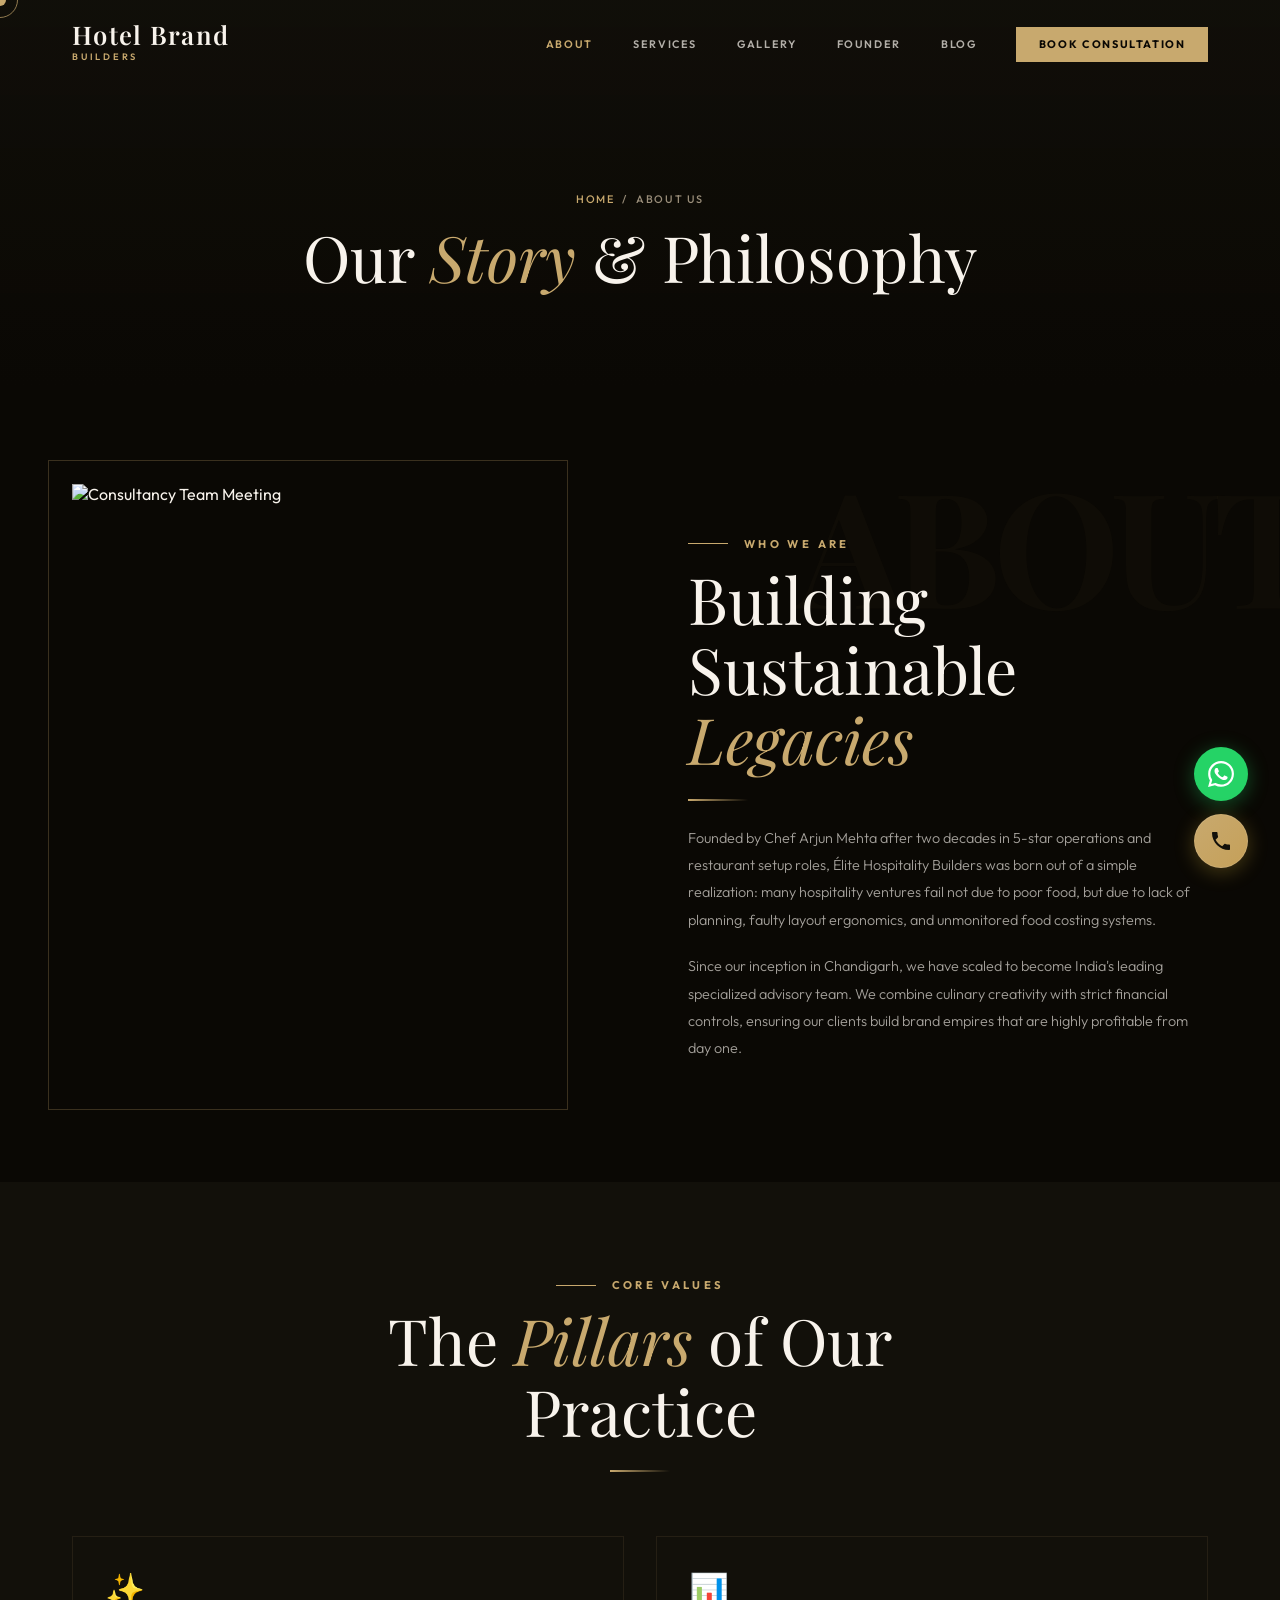
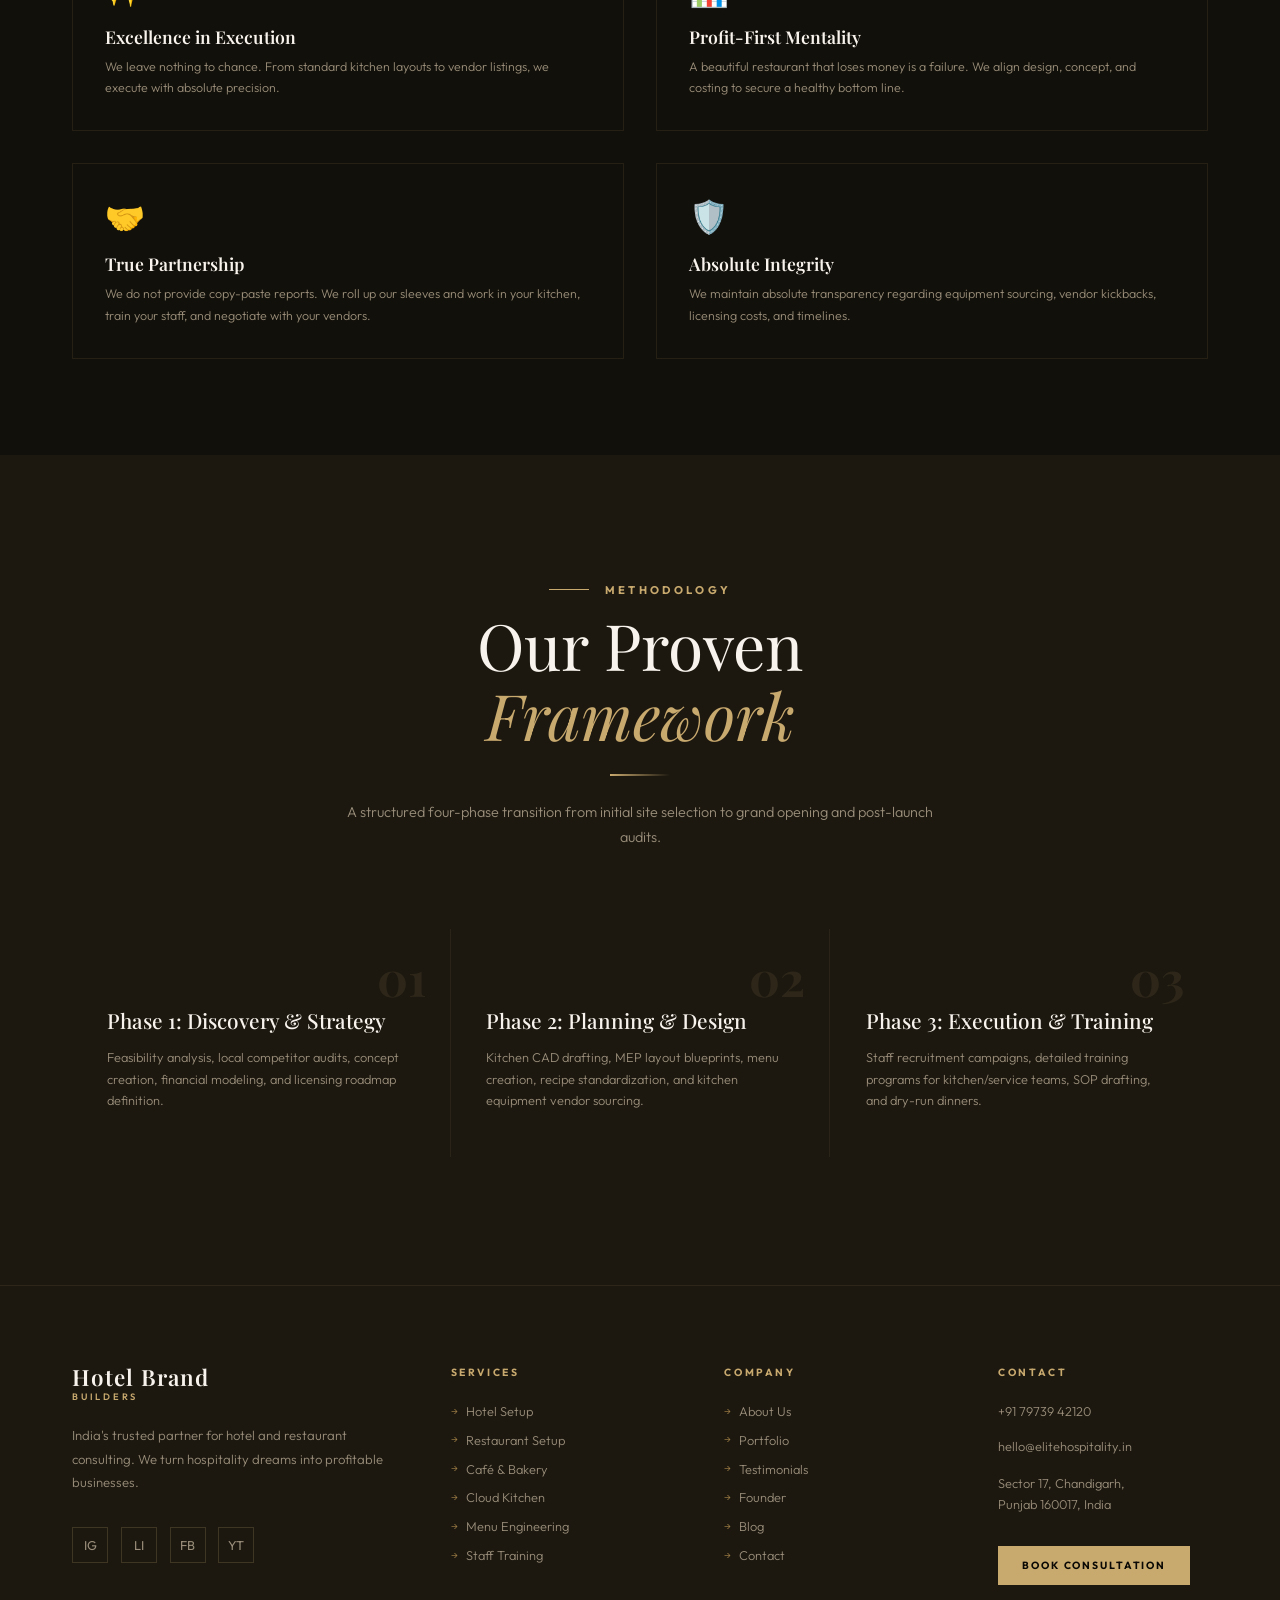
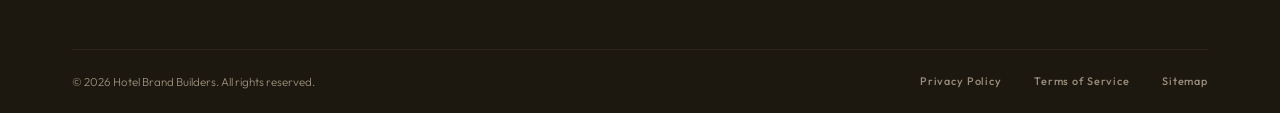
==== commit 8b458f18: "Home page fixes & other" ====
--- a/about.html
+++ b/about.html
@@ -4,7 +4,7 @@
 <head>
   <meta charset="UTF-8">
   <meta name="viewport" content="width=device-width, initial-scale=1.0">
-  <title>About Us | Élite Hospitality Consultants</title>
+  <title>About Us | Hotel Brand Builders</title>
   <meta name="description"
     content="Learn about India's most trusted F&B and hotel consulting firm, our team, and our profit-first advisory methodology.">
   <link rel="preconnect" href="https://fonts.googleapis.com">
@@ -34,8 +34,8 @@
   <nav class="navbar" id="navbar">
     <div class="container">
       <a href="index.html" class="nav-logo">
-        <span class="nav-logo-text">Élite Hospitality</span>
-        <span class="nav-logo-sub">Consultants</span>
+        <span class="nav-logo-text">Hotel Brand</span>
+        <span class="nav-logo-sub">Builders</span>
       </a>
       <ul class="nav-links">
         <li><a href="about.html" style="color: var(--gold);">About</a></li>
@@ -78,7 +78,7 @@
           <div class="gold-line reveal reveal-delay-2"></div>
           <p class="reveal reveal-delay-2">
             Founded by Chef Arjun Mehta after two decades in 5-star operations and restaurant setup roles, Élite
-            Hospitality Consultants was born out of a simple realization: many hospitality ventures fail not due to poor
+            Hospitality Builders was born out of a simple realization: many hospitality ventures fail not due to poor
             food, but due to lack of planning, faulty layout ergonomics, and unmonitored food costing systems.
           </p>
           <p class="reveal reveal-delay-3">
@@ -170,8 +170,8 @@
         <div class="footer-grid">
           <div>
             <a href="index.html" class="nav-logo" style="display:inline-flex; margin-bottom:0.2rem;">
-              <span class="nav-logo-text" style="font-size:1.4rem;">Élite Hospitality</span>
-              <span class="nav-logo-sub" style="margin-top:0.15rem;">Consultants</span>
+              <span class="nav-logo-text" style="font-size:1.4rem;">Hotel Brand</span>
+              <span class="nav-logo-sub" style="margin-top:0.15rem;">Builders</span>
             </a>
             <p class="footer-brand-desc">
               India's trusted partner for hotel and restaurant consulting. We turn hospitality dreams into profitable
@@ -201,7 +201,7 @@
               <li><a href="about.html">About Us</a></li>
               <li><a href="gallery.html">Portfolio</a></li>
               <li><a href="index.html#testimonials">Testimonials</a></li>
-              <li><a href="owner.html">Our Expert</a></li>
+              <li><a href="owner.html">Founder</a></li>
               <li><a href="blog-listing.html">Blog</a></li>
               <li><a href="contact.html">Contact</a></li>
             </ul>
@@ -209,7 +209,7 @@
           <div>
             <div class="footer-col-title">Contact</div>
             <ul class="footer-links" style="gap:1.2rem;">
-              <li style="display:block; color:var(--text-muted); font-size:0.8rem; font-weight:300;">+91 98765 43210
+              <li style="display:block; color:var(--text-muted); font-size:0.8rem; font-weight:300;">+91 79739 42120
               </li>
               <li style="display:block; color:var(--text-muted); font-size:0.8rem; font-weight:300;">
                 hello@elitehospitality.in</li>
@@ -226,7 +226,7 @@
     </div>
     <div class="container">
       <div class="footer-bottom">
-        <div class="footer-copy">© 2026 Élite Hospitality Consultants. All rights reserved.</div>
+        <div class="footer-copy">© 2026 Hotel Brand Builders. All rights reserved.</div>
         <div class="footer-bottom-links">
           <a href="#">Privacy Policy</a>
           <a href="#">Terms of Service</a>
@@ -237,7 +237,7 @@
   </footer>
 
   <!-- Floating WhatsApp -->
-  <a href="https://wa.me/919876543210" class="float-wa" target="_blank" rel="noopener" aria-label="Chat on WhatsApp">
+  <a href="https://wa.me/917973942120" class="float-wa" target="_blank" rel="noopener" aria-label="Chat on WhatsApp">
     <svg viewBox="0 0 24 24">
       <path
         d="M17.472 14.382c-.297-.149-1.758-.867-2.03-.967-.273-.099-.471-.148-.67.15-.197.297-.767.966-.94 1.164-.173.199-.347.223-.644.075-.297-.15-1.255-.463-2.39-1.475-.883-.788-1.48-1.761-1.653-2.059-.173-.297-.018-.458.13-.606.134-.133.298-.347.446-.52.149-.174.198-.298.298-.497.099-.198.05-.371-.025-.52-.075-.149-.669-1.612-.916-2.207-.242-.579-.487-.5-.669-.51-.173-.008-.371-.01-.57-.01-.198 0-.52.074-.792.372-.272.297-1.04 1.016-1.04 2.479 0 1.462 1.065 2.875 1.213 3.074.149.198 2.096 3.2 5.077 4.487.709.306 1.262.489 1.694.625.712.227 1.36.195 1.871.118.571-.085 1.758-.719 2.006-1.413.248-.694.248-1.289.173-1.413-.074-.124-.272-.198-.57-.347m-5.421 7.403h-.004a9.87 9.87 0 01-5.031-1.378l-.361-.214-3.741.982.998-3.648-.235-.374a9.86 9.86 0 01-1.51-5.26c.001-5.45 4.436-9.884 9.888-9.884 2.64 0 5.122 1.03 6.988 2.898a9.825 9.825 0 012.893 6.994c-.003 5.45-4.437 9.884-9.885 9.884m8.413-18.297A11.815 11.815 0 0012.05 0C5.495 0 .16 5.335.157 11.892c0 2.096.547 4.142 1.588 5.945L.057 24l6.305-1.654a11.882 11.882 0 005.683 1.448h.005c6.554 0 11.89-5.335 11.893-11.893a11.821 11.821 0 00-3.48-8.413Z" />
@@ -245,7 +245,7 @@
   </a>
 
   <!-- Floating Call Button -->
-  <a href="tel:+919876543210" class="float-phone" aria-label="Call Us">
+  <a href="tel:+917973942120" class="float-phone" aria-label="Call Us">
     <svg viewBox="0 0 24 24">
       <path
         d="M20 15.5c-1.2 0-2.4-.2-3.6-.6-.3-.1-.7 0-1 .2l-2.2 2.2c-2.8-1.4-5.1-3.8-6.6-6.6l2.2-2.2c.3-.3.4-.7.2-1-.3-1.1-.5-2.3-.5-3.5 0-.6-.4-1-1-1H4c-.6 0-1 .4-1 1 0 9.4 7.6 17 17 17 .6 0 1-.4 1-1v-3.5c0-.6-.4-1-1-1z" />
